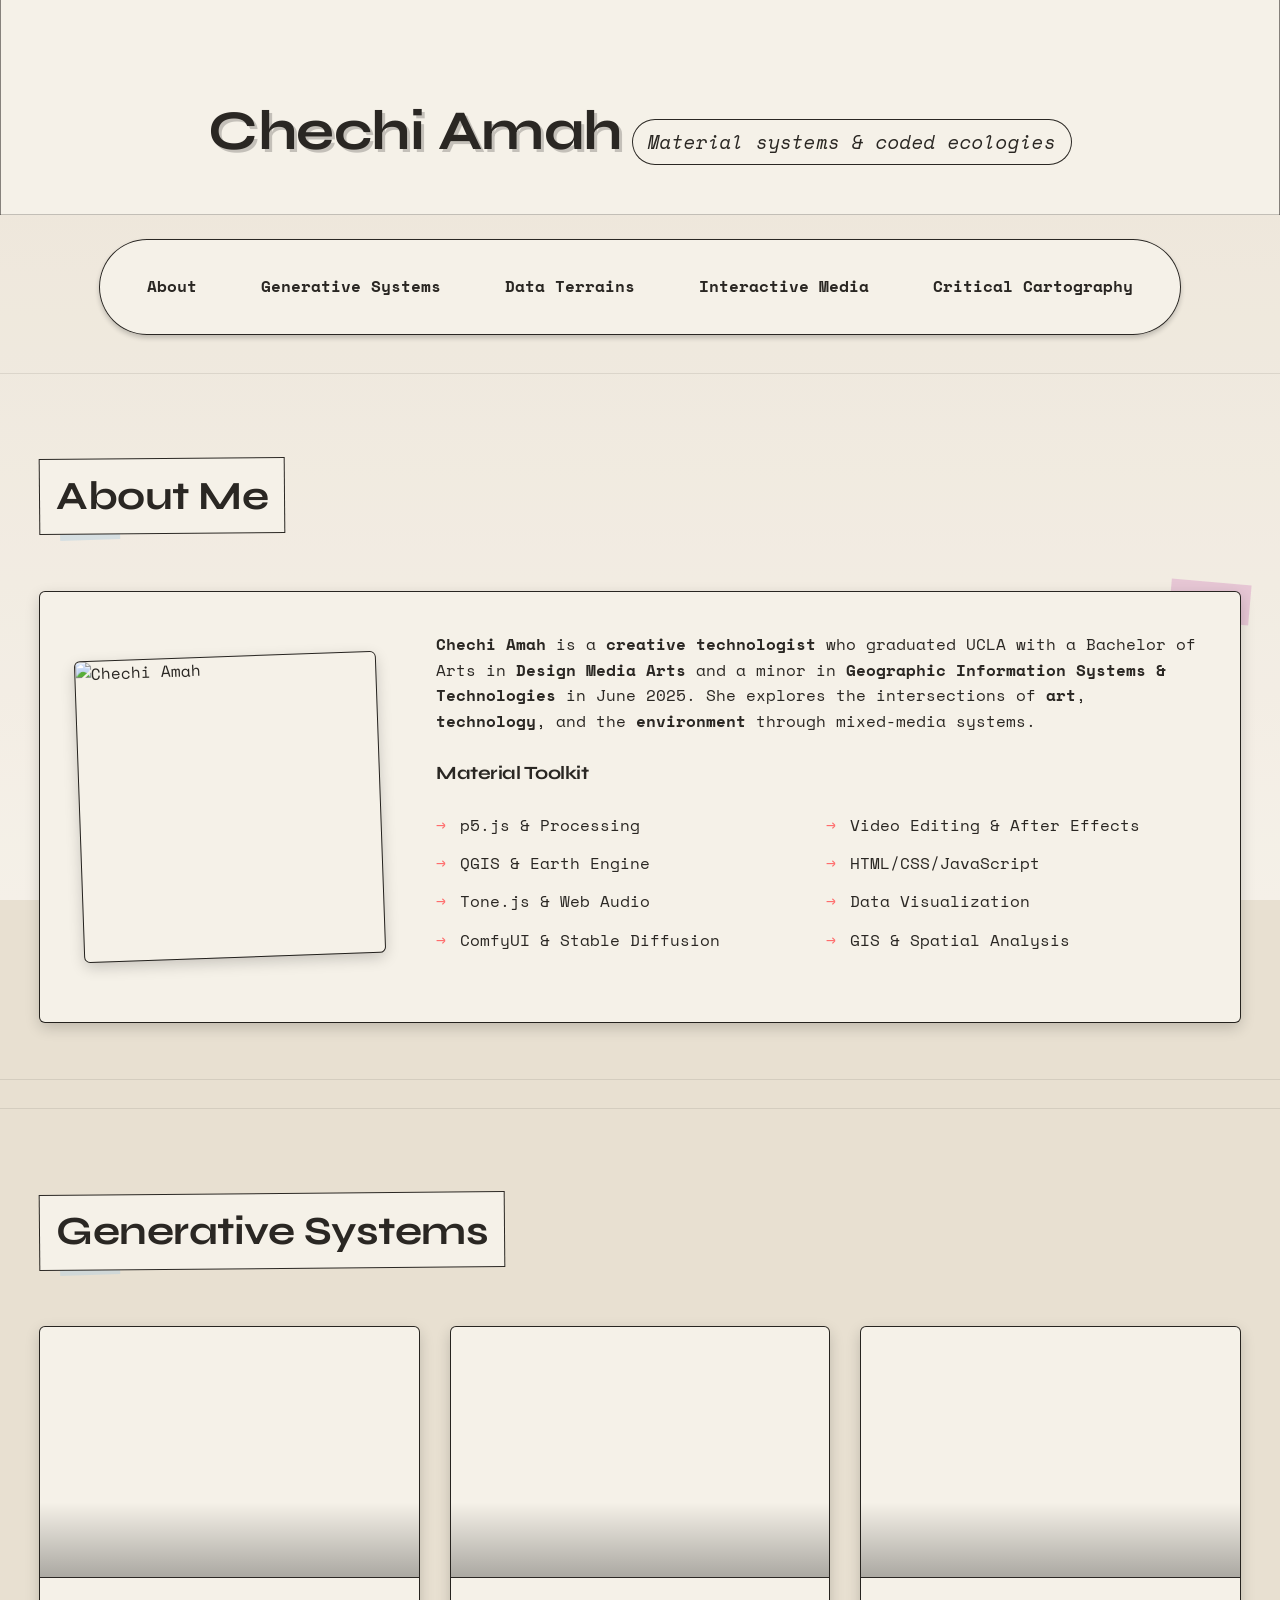
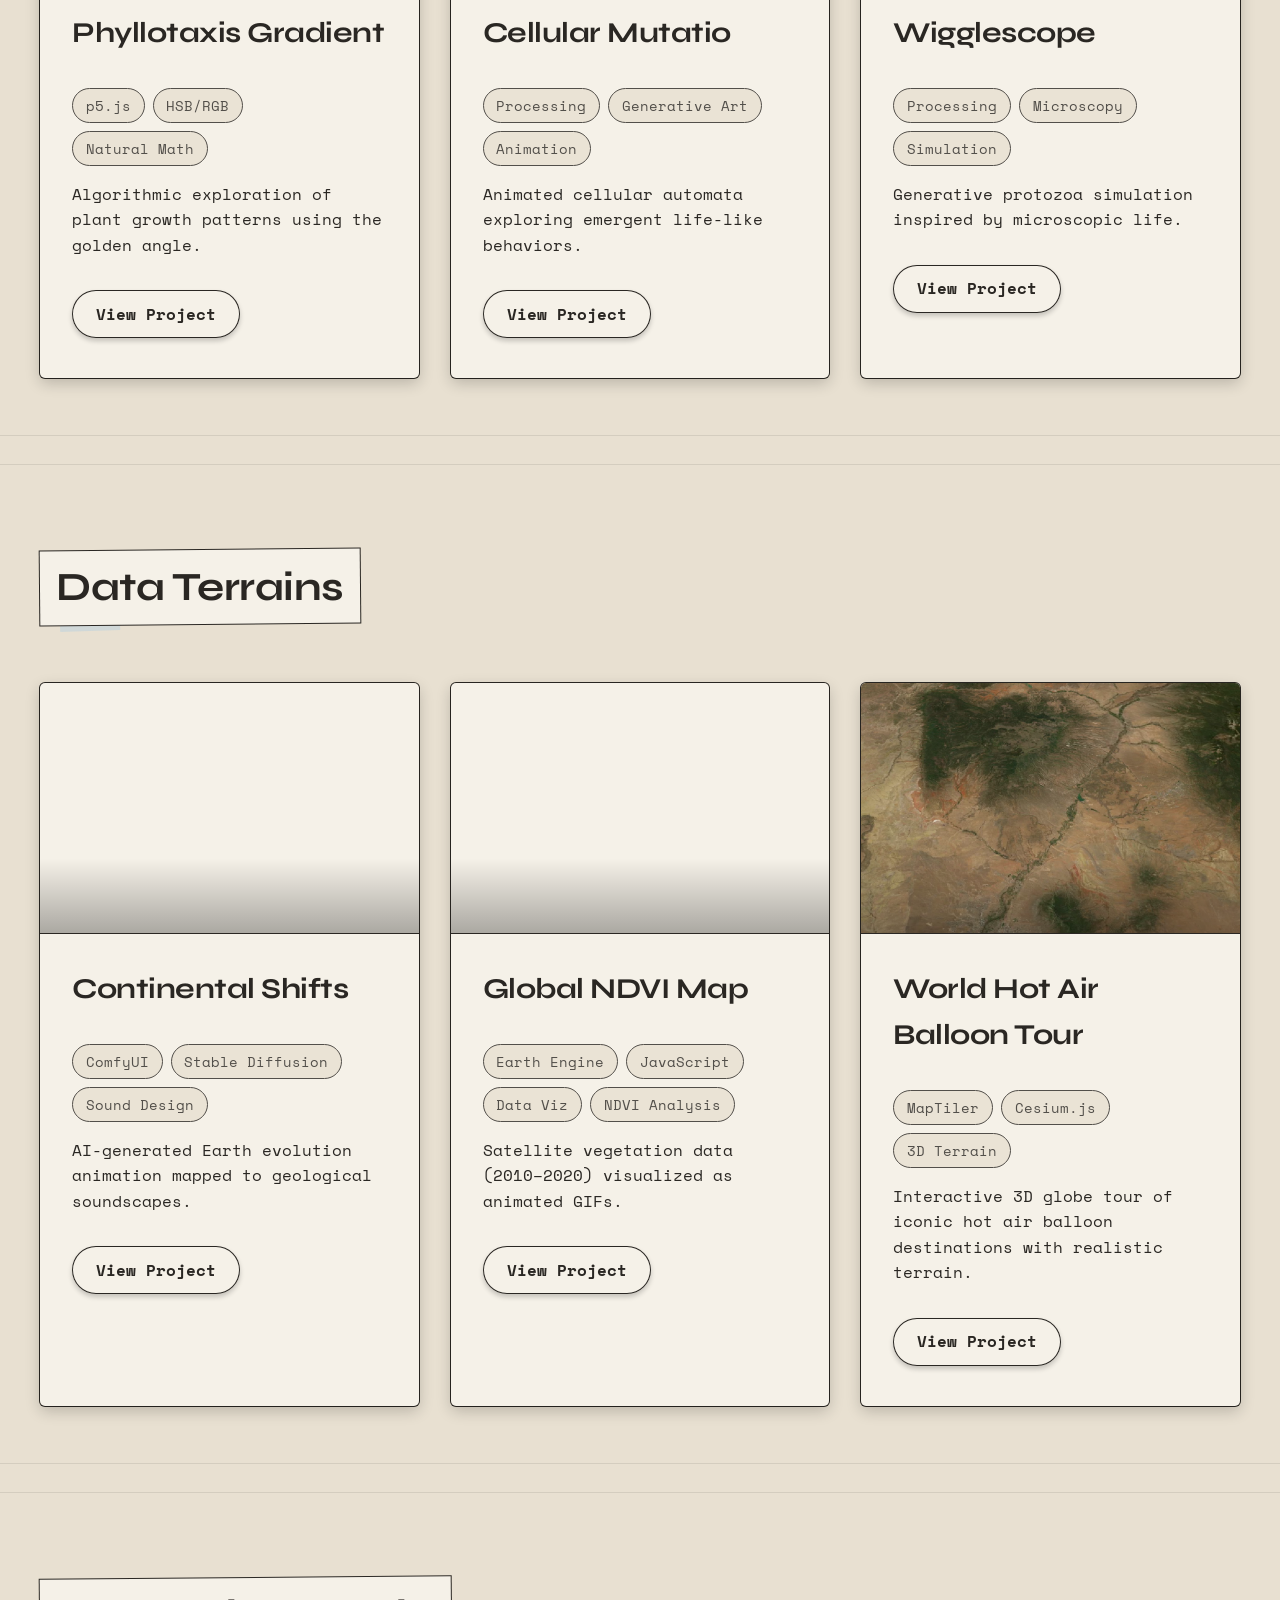
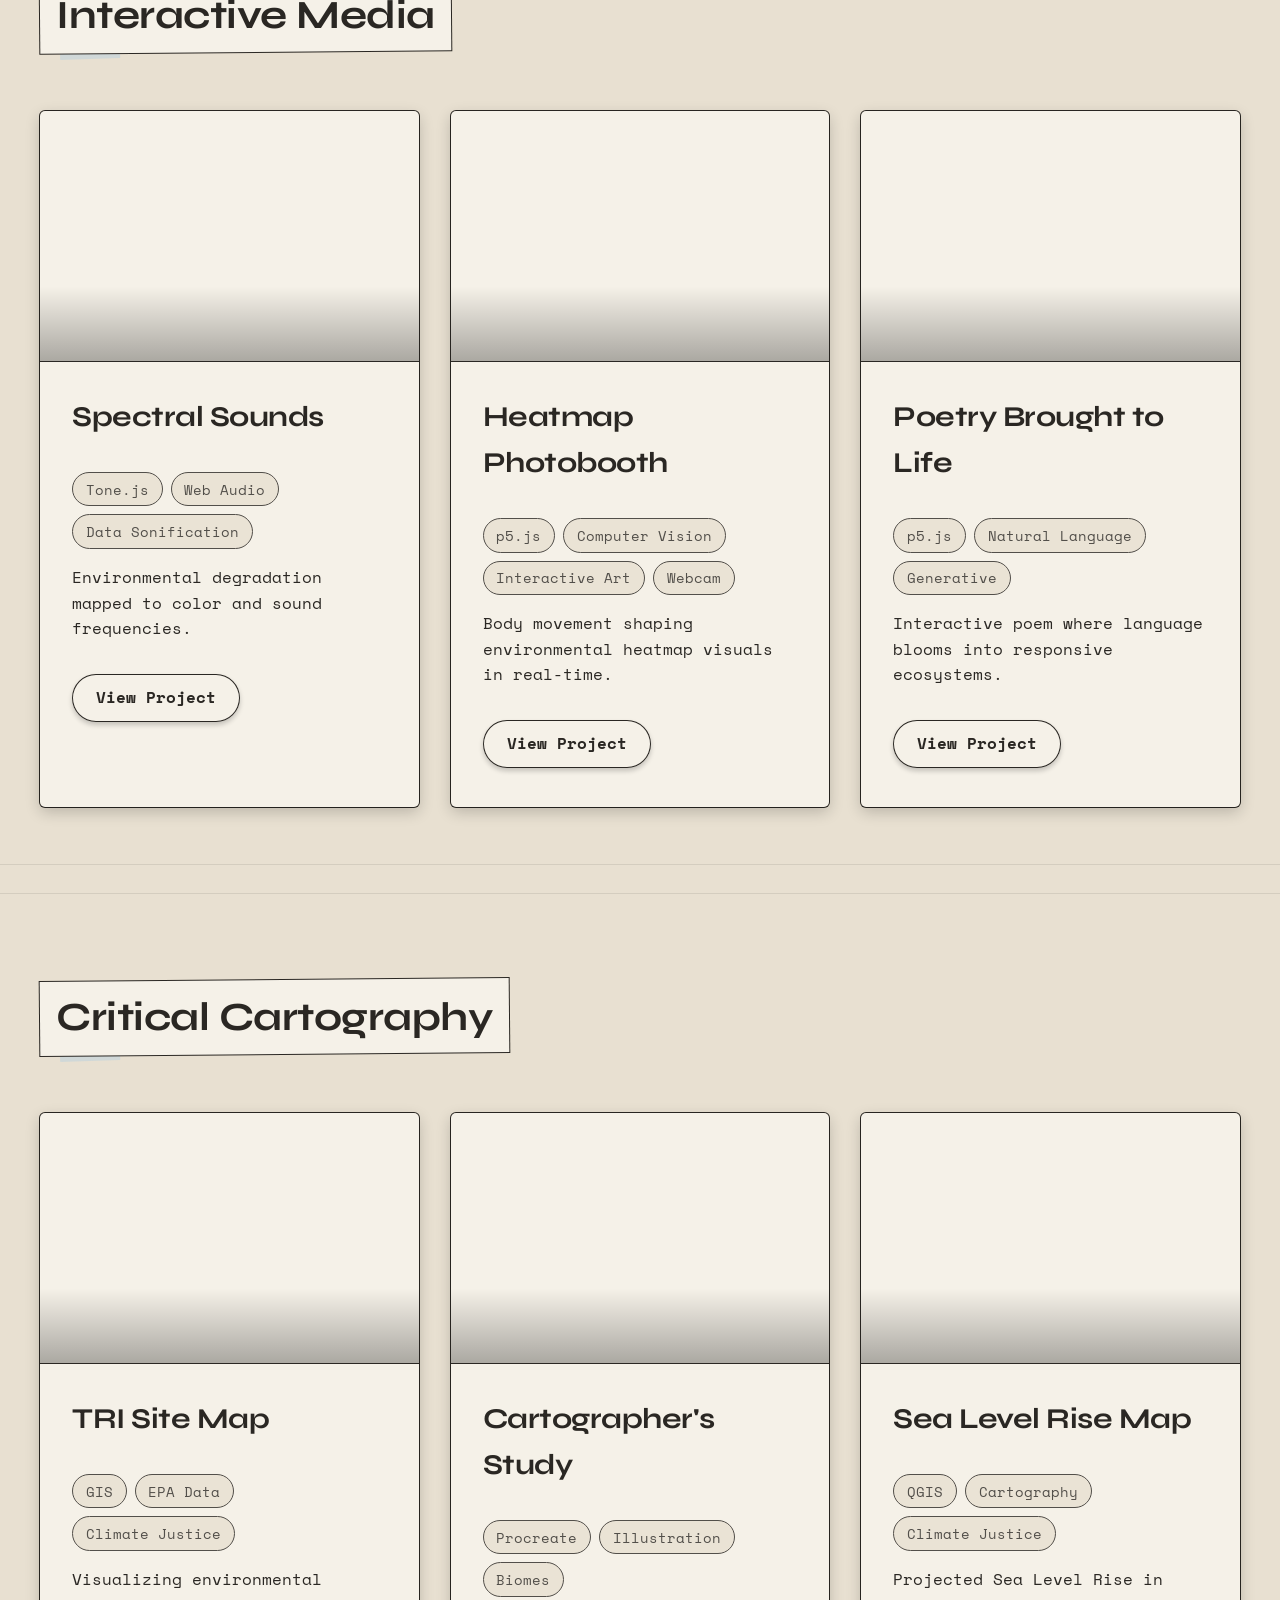
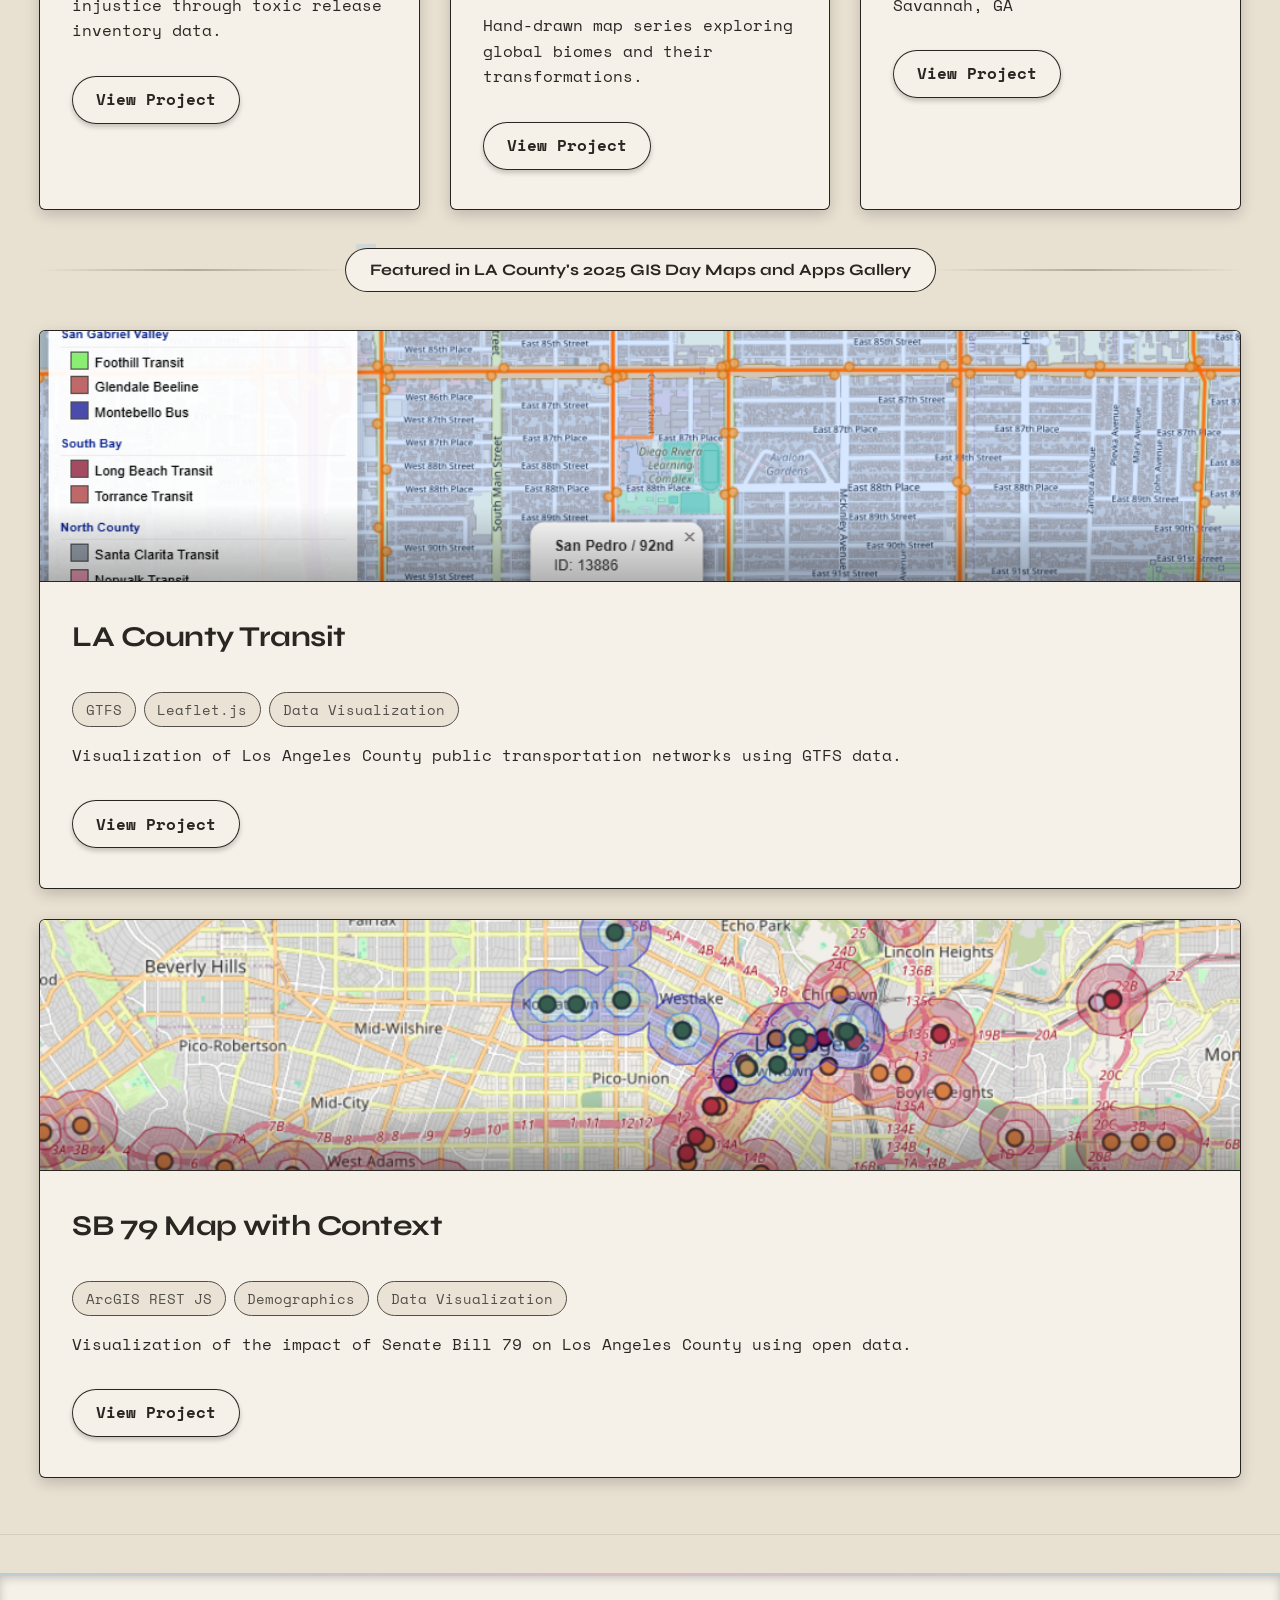
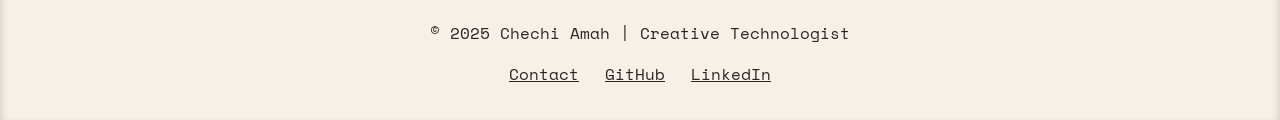
==== index.html @ 38090c06 "Add spacing before project card section" ====
<!DOCTYPE html>
<html lang="en">
<head>
  <meta charset="UTF-8">
  <meta name="viewport" content="width=device-width, initial-scale=1.0">
  <meta name="google-site-verification" content="Infclis-hWw15zyeIvA-FzhyYRl6PjIr-ct99_gahCk" />

  <title>Chechi Amah | Creative Technologist</title>
  <meta name="description" content="Explore Chechi Amah's portfolio of creative coding, generative art, GIS, and satellite-based design projects.">
  <meta name="keywords" content="Chechi Amah, creative coding, generative art, GIS, UCLA, design media arts, satellite imagery, data art, web art">
  <meta name="author" content="Chechi Amah">
  <meta name="robots" content="index, follow">

  <!-- Favicon -->
  <link rel="icon" type="image/png" href="assets/favicon.png">

  <!-- Open Graph / Facebook / Discord -->
  <meta property="og:title" content="Chechi Amah | Creative Technologist">
  <meta property="og:description" content="Explore Chechi Amah's portfolio of creative coding, generative art, GIS, and satellite-based design projects.">
  <meta property="og:image" content="https://chechiamah.github.io/portfolio/assets/preview.png">
  <meta property="og:url" content="https://chechiamah.github.io/portfolio/">
  <meta property="og:type" content="website">

  <!-- Twitter -->
  <meta name="twitter:card" content="summary_large_image">
  <meta name="twitter:title" content="Chechi Amah | Creative Technologist">
  <meta name="twitter:description" content="Explore Chechi Amah's creative portfolio blending code, design, and geospatial art.">
  <meta name="twitter:image" content="https://chechiamah.github.io/portfolio/assets/preview.png">

    <style>
        @import url('https://fonts.googleapis.com/css2?family=Space+Mono:ital,wght@0,400;0,700;1,400&family=Syne:wght@400;700&display=swap');
        
        :root {
            --paper-1: #f5f1e8;
            --paper-2: #e8e0d1;
            --ink: #2a2723;
            --tape-blue: rgba(174, 206, 224, 0.6);
            --tape-pink: rgba(224, 174, 203, 0.6);
            --highlight: #ff6b6b;
            --shadow: rgba(0, 0, 0, 0.2);
        }
        
        body {
            font-family: 'Space Mono', monospace;
            background-color: var(--paper-2);
            color: var(--ink);
            line-height: 1.6;
            margin: 0;
            padding: 0;
            background-image: 
                url('data:image/svg+xml;utf8,<svg width="100" height="100" viewBox="0 0 100 100" xmlns="http://www.w3.org/2000/svg"><rect width="100" height="100" fill="%23f5f1e8" opacity="0.3"/></svg>'),
                linear-gradient(to bottom, var(--paper-2), var(--paper-1));
            background-attachment: fixed;
            overflow-x: hidden;
        }
        
        header {
            padding: 2rem 1rem 1rem;
            text-align: center;
            position: relative;
            background: url('data:image/svg+xml;utf8,<svg width="600" height="200" viewBox="0 0 600 200" xmlns="http://www.w3.org/2000/svg"><path d="M0,50 Q150,0 300,50 T600,50 L600,200 L0,200 Z" fill="%23f5f1e8" stroke="%232a2723" stroke-width="0.5"/></svg>') center bottom no-repeat;
            background-size: 100% auto;
        }
        
        h1, h2, h3 {
            font-family: 'Syne', sans-serif;
            font-weight: 700;
            letter-spacing: -0.5px;
        }
        
        h1 {
            font-size: clamp(2rem, 8vw, 3.5rem);
            margin-bottom: 0.5rem;
            text-shadow: 3px 3px 0 var(--shadow);
            position: relative;
            display: inline-block;
        }
        
        h1::after {
            content: '';
            position: absolute;
            bottom: -10px;
            left: 0;
            width: 100%;
            height: 8px;
            background: var(--tape-blue);
            transform: rotate(-1deg);
            z-index: -1;
        }
        
        .tagline {
            font-style: italic;
            font-size: clamp(0.9rem, 3vw, 1.2rem);
            background: var(--paper-1);
            display: inline-block;
            padding: 0.5rem 1rem;
            border-radius: 30px;
            box-shadow: inset 0 0 0 1px var(--ink);
            margin: 0.5rem 0;
        }
        
        /* MOBILE MENU TOGGLE */
        .menu-toggle {
            display: none;
            cursor: pointer;
            padding: 1rem;
            position: fixed;
            top: 1rem;
            right: 1rem;
            z-index: 1000;
            background: var(--paper-1);
            border-radius: 50%;
            width: 50px;
            height: 50px;
            box-shadow: 0 3px 5px var(--shadow);
            border: 1px solid var(--ink);
        }
        
        .menu-toggle span {
            display: block;
            width: 25px;
            height: 2px;
            background: var(--ink);
            margin: 5px auto;
            transition: all 0.3s ease;
        }
        
        /* NAVIGATION */
        nav {
            display: flex;
            justify-content: center;
            flex-wrap: wrap;
            gap: 0.5rem;
            padding: 1rem;
            background: var(--paper-1);
            margin: 1.5rem auto;
            width: fit-content;
            max-width: 95%;
            border-radius: 50px;
            box-shadow: 
                0 3px 5px var(--shadow),
                inset 0 0 0 1px var(--ink);
            position: sticky;
            top: 0.5rem;
            z-index: 100;
            transition: all 0.3s ease;
        }
        
        nav a {
            color: var(--ink);
            text-decoration: none;
            font-weight: bold;
            padding: 0.5rem 1rem;
            border-radius: 50px;
            transition: all 0.3s ease;
            background: transparent;
            position: relative;
            overflow: hidden;
            font-size: clamp(0.8rem, 3vw, 1rem);
            white-space: nowrap;
        }
        
        nav a:hover {
            background: var(--tape-pink);
        }
        
        nav a::before {
            content: '';
            position: absolute;
            top: 0;
            left: 0;
            width: 100%;
            height: 100%;
            background: linear-gradient(90deg, transparent, rgba(255,255,255,0.3), transparent);
            transform: translateX(-100%);
            transition: transform 0.3s ease;
        }
        
        nav a:hover::before {
            transform: translateX(100%);
        }
        
        section {
            padding: 2rem 1rem;
            max-width: 1200px;
            margin: 2rem auto;
            position: relative;
        }
        
        section::before {
            content: '';
            position: absolute;
            top: -10px;
            left: -10px;
            right: -10px;
            bottom: -10px;
            border: 1px solid var(--ink);
            z-index: -1;
            opacity: 0.1;
        }
        
        h2 {
            font-size: clamp(1.8rem, 6vw, 2.5rem);
            margin-bottom: 2rem;
            position: relative;
            display: inline-block;
            padding: 0 1rem;
        }
        
        h2::before {
            content: '';
            position: absolute;
            top: -5px;
            left: 0;
            width: 100%;
            height: calc(100% + 10px);
            background: var(--paper-1);
            z-index: -1;
            transform: rotate(-0.5deg);
            box-shadow: 0 0 0 1px var(--ink);
        }
        
        h2::after {
            content: '';
            position: absolute;
            bottom: -12px;
            left: 20px;
            width: 60px;
            height: 15px;
            background: var(--tape-blue);
            transform: rotate(-2deg);
            z-index: -2;
            opacity: 0.7;
        }
        
        .projects-grid {
            display: grid;
            grid-template-columns: repeat(auto-fill, minmax(min(300px, 100%), 1fr));
            gap: 2rem;
            margin-top: 2rem;
        }
        
        .project-card {
            background: var(--paper-1);
            border-radius: 5px;
            overflow: hidden;
            transition: all 0.3s ease;
            box-shadow: 
                0 5px 15px var(--shadow),
                0 0 0 1px var(--ink);
            position: relative;
        }
        
        .project-card:hover {
            transform: translateY(-10px) rotate(1deg);
            box-shadow: 
                0 15px 30px var(--shadow),
                0 0 0 1px var(--ink);
        }
        
        .project-image {
            height: 200px;
            background-size: cover;
            background-position: center;
            border-bottom: 1px solid var(--ink);
            position: relative;
        }
        
        .project-image::after {
            content: '';
            position: absolute;
            top: 0;
            left: 0;
            right: 0;
            bottom: 0;
            background: linear-gradient(to bottom, transparent 70%, rgba(0,0,0,0.3));
        }
        
        .project-info {
            padding: 1.5rem;
            position: relative;
        }
        
        .project-info h3 {
            font-size: 1.5rem;
            margin-top: 0;
            margin-bottom: 1rem;
            position: relative;
            display: inline-block;
        }
        
        .project-info h3::after {
            content: '';
            position: absolute;
            bottom: -5px;
            left: 0;
            width: 100%;
            height: 2px;
            background: var(--highlight);
            transform: scaleX(0);
            transform-origin: left;
            transition: transform 0.3s ease;
        }
        
        .project-card:hover .project-info h3::after {
            transform: scaleX(1);
        }
        
        .project-tools {
            font-size: 0.8rem;
            color: var(--ink);
            opacity: 0.8;
            margin: 1rem 0;
            display: flex;
            flex-wrap: wrap;
            gap: 0.5rem;
        }
        
        .project-tools span {
            background: var(--paper-2);
            padding: 0.2rem 0.6rem;
            border-radius: 50px;
            border: 1px solid var(--ink);
            font-size: 0.8rem;
        }
        
        .project-link {
            display: inline-block;
            margin-top: 1rem;
            color: var(--ink);
            text-decoration: none;
            font-weight: bold;
            padding: 0.5rem 1rem;
            border-radius: 50px;
            transition: all 0.3s ease;
            background: transparent;
            box-shadow: 
                inset 0 0 0 1px var(--ink),
                0 3px 5px var(--shadow);
            position: relative;
            overflow: hidden;
            font-size: 0.9rem;
        }
        
        .project-link:hover {
            background: var(--highlight);
            color: white;
            box-shadow: 
                inset 0 0 0 1px var(--highlight),
                0 5px 10px var(--shadow);
        }
        
        .project-link::before {
            content: '';
            position: absolute;
            top: 0;
            left: 0;
            width: 100%;
            height: 100%;
            background: linear-gradient(90deg, transparent, rgba(255,255,255,0.3), transparent);
            transform: translateX(-100%);
            transition: transform 0.3s ease;
        }
        
        .project-link:hover::before {
            transform: translateX(100%);
        }
        
        /* ABOUT SECTION */
        .about-container {
            display: flex;
            flex-direction: column;
            gap: 2rem;
            align-items: center;
            background: var(--paper-1);
            padding: 1.5rem;
            border-radius: 5px;
            box-shadow: 
                0 5px 15px var(--shadow),
                0 0 0 1px var(--ink);
            position: relative;
            margin-top: 2rem;
            width: 100%;
            box-sizing: border-box;
        }
        
        .about-container::before {
            content: '';
            position: absolute;
            top: -10px;
            right: -10px;
            width: 80px;
            height: 40px;
            background: var(--tape-pink);
            transform: rotate(5deg);
            z-index: -1;
        }
        
        .profile-pic {
            width: 200px;
            height: 200px;
            border-radius: 5px;
            object-fit: cover;
            box-shadow: 
                0 5px 15px var(--shadow),
                0 0 0 1px var(--ink);
            transform: rotate(-2deg);
            flex-shrink: 0;
            transition: transform 0.3s ease;
        }
        
        .profile-pic:hover {
            transform: rotate(0deg);
        }
        
        .about-text {
            flex: 1;
            width: 100%;
            overflow-wrap: break-word;
            word-break: break-word;
        }
        
        .about-text p {
            margin: 0 0 1.5rem 0;
        }
        
        .tools-list {
            columns: 1;
            list-style-type: none;
            padding: 0;
            margin-top: 1.5rem;
        }
        
        .tools-list li {
            margin-bottom: 0.8rem;
            position: relative;
            padding-left: 1.5rem;
        }
        
        .tools-list li::before {
            content: '→';
            position: absolute;
            left: 0;
            color: var(--highlight);
        }
        
        footer {
            text-align: center;
            padding: 2rem 1rem;
            margin-top: 2rem;
            background: var(--paper-1);
            box-shadow: inset 0 5px 10px var(--shadow);
            position: relative;
        }
        
        footer::before {
            content: '';
            position: absolute;
            top: 0;
            left: 0;
            right: 0;
            height: 3px;
            background: linear-gradient(90deg, var(--tape-blue), var(--tape-pink), var(--tape-blue));
        }
        
        /* MEDIA */
        @media (max-width: 768px) {
            .menu-toggle {
                display: block;
            }
            
            nav {
                display: none;
                flex-direction: column;
                width: 90%;
                max-width: 300px;
                position: fixed;
                top: 80px;
                right: 20px;
                margin: 0;
                opacity: 0;
                transform: translateY(-20px);
                transition: all 0.3s ease;
                box-shadow: 0 10px 20px rgba(0,0,0,0.2);
            }
            
            nav.active {
                display: flex;
                opacity: 1;
                transform: translateY(0);
            }
            
            nav a {
                width: 100%;
                text-align: center;
                padding: 1rem;
            }
            
            /* HAMBURGER ANIMATION */
            .menu-toggle.active span:nth-child(1) {
                transform: translateY(7px) rotate(45deg);
            }
            
            .menu-toggle.active span:nth-child(2) {
                opacity: 0;
            }
            
            .menu-toggle.active span:nth-child(3) {
                transform: translateY(-7px) rotate(-45deg);
            }
        }
        
        @media (min-width: 600px) {
            header {
                padding: 3rem 2rem 2rem;
            }
            
            nav {
                gap: 1rem;
                padding: 1.5rem;
            }
            
            nav a {
                padding: 0.7rem 1.5rem;
            }
            
            section {
                padding: 3rem 2rem;
                margin: 3rem auto;
            }
            
            .project-image {
                height: 250px;
            }
            
            .project-info {
                padding: 2rem;
            }
            
            .project-info h3 {
                font-size: 1.8rem;
            }
            
            .project-tools span {
                font-size: 0.9rem;
                padding: 0.3rem 0.8rem;
            }
            
            .project-link {
                padding: 0.7rem 1.5rem;
                font-size: 1rem;
            }
            
            .about-container {
                flex-direction: row;
                padding: 2rem;
                gap: 3rem;
            }
            
            .about-text {
                max-width: calc(100% - 300px);
            }
            
            .profile-pic {
                width: 250px;
                height: 250px;
            }
            
            .tools-list {
                columns: 2;
            }
        }
        
        @media (min-width: 900px) {
            .profile-pic {
                width: 300px;
                height: 300px;
            }
            
            .about-container {
                padding: 2.5rem;
                gap: 3.5rem;
            }
            
            .about-text {
                max-width: calc(100% - 350px);
            }
        }
        
        @media (max-width: 400px) {
            nav {
                border-radius: 25px;
            }
            
            nav a {
                padding: 0.5rem 0.8rem;
            }
            
            .project-card {
                box-shadow: 
                    0 3px 8px var(--shadow),
                    0 0 0 1px var(--ink);
            }
            
            .about-container {
                padding: 1rem;
            }
            
            .profile-pic {
                width: 180px;
                height: 180px;
            }
        }
      .project-separator {
        display: flex;
        align-items: center;
        justify-content: center;
        margin: 2.5rem 0;
        width: 100%;
        grid-column: 1 / -1;
    }
    .separator-line {
        flex: 1;
        height: 2px;
        background: linear-gradient(90deg, transparent, var(--ink), transparent);
        opacity: 0.3;
    }
    
    .separator-text {
        padding: 0 1.5rem;
        font-family: 'Syne', sans-serif;
        font-weight: 700;
        color: var(--ink);
        background-color: var(--paper-1);
        padding: 0.5rem 1.5rem;
        border-radius: 30px;
        box-shadow: 0 0 0 1px var(--ink);
        position: relative;
    }
    
    .separator-text::before {
        content: '';
        position: absolute;
        top: -5px;
        left: 10px;
        width: 20px;
        height: 10px;
        background: var(--tape-blue);
        transform: rotate(-2deg);
        z-index: -1;
        opacity: 0.7;
    }
    </style>
</head>
<body>
    <header>
        <h1>Chechi Amah</h1>
        <p class="tagline">Material systems & coded ecologies</p>
    </header>
    
    <!-- HAMBURGER MENU TOGGLE -->
    <div class="menu-toggle">
        <span></span>
        <span></span>
        <span></span>
    </div>
    
    <nav id="main-nav">
        <a href="#about">About</a>
        <a href="#generative">Generative Systems</a>
        <a href="#data">Data Terrains</a>
        <a href="#interactive">Interactive Media</a>
        <a href="#critical">Critical Cartography</a>
    </nav>
    
    <section id="about">
        <h2>About Me</h2>
        <div class="about-container">
            <img src="assets/Chechi Amah Portrait.jpeg" alt="Chechi Amah" class="profile-pic">
            <div class="about-text">
                <p><strong>Chechi Amah</strong> is a <strong>creative technologist</strong> who graduated UCLA with a Bachelor of Arts in <strong> Design Media Arts</strong> and a minor in <strong>Geographic Information Systems & Technologies</strong> in June 2025. She explores the intersections of <strong>art</strong>, <strong>technology</strong>, and the <strong>environment</strong> through mixed-media systems.</p>
                
                <h3>Material Toolkit</h3>
                <ul class="tools-list">
                    <li>p5.js & Processing</li>
                    <li>QGIS & Earth Engine</li>
                    <li>Tone.js & Web Audio</li>
                    <li>ComfyUI & Stable Diffusion</li>
                    <li>Video Editing & After Effects</li>
                    <li>HTML/CSS/JavaScript</li>
                    <li>Data Visualization</li>
                    <li>GIS & Spatial Analysis</li>
                </ul>
            </div>
        </div>
    </section>
    
    <section id="generative">
        <h2>Generative Systems</h2>
        <div class="projects-grid">
            <div class="project-card">
                <div class="project-image" style="background-image: url('assets/phyllotaxis gradient.jpg');"></div>
                <div class="project-info">
                    <h3>Phyllotaxis Gradient</h3>
                    <div class="project-tools">
                        <span>p5.js</span>
                        <span>HSB/RGB</span>
                        <span>Natural Math</span>
                    </div>
                    <p>Algorithmic exploration of plant growth patterns using the golden angle.</p>
                    <a href="phyllotaxis.html" class="project-link">View Project</a>
                </div>
            </div>
            
            <div class="project-card">
                <div class="project-image" style="background-image: url('assets/cellula mutatio.png')"></div>
                <div class="project-info">
                    <h3>Cellular Mutatio</h3>
                    <div class="project-tools">
                        <span>Processing</span>
                        <span>Generative Art</span>
                        <span>Animation</span>
                    </div>
                    <p>Animated cellular automata exploring emergent life-like behaviors.</p>
                    <a href="cellular-mutatio.html" class="project-link">View Project</a>
                </div>
            </div>
            
            <div class="project-card">
                <div class="project-image" style="background-image: url('assets/wigglescope.jpg');"></div>
                <div class="project-info">
                    <h3>Wigglescope</h3>
                    <div class="project-tools">
                        <span>Processing</span>
                        <span>Microscopy</span>
                        <span>Simulation</span>
                    </div>
                    <p>Generative protozoa simulation inspired by microscopic life.</p>
                    <a href="wigglescope.html" class="project-link">View Project</a>
                </div>
            </div>
        </div>
    </section>
    
    <section id="data">
        <h2>Data Terrains</h2>
        <div class="projects-grid">
            <div class="project-card">
                <div class="project-image" style="background-image: url('assets/continental-shifts.png');"></div>
                <div class="project-info">
                    <h3>Continental Shifts</h3>
                    <div class="project-tools">
                        <span>ComfyUI</span>
                        <span>Stable Diffusion</span>
                        <span>Sound Design</span>
                    </div>
                    <p>AI-generated Earth evolution animation mapped to geological soundscapes.</p>
                    <a href="continental-shifts.html" class="project-link">View Project</a>
                </div>
            </div>
            
            <div class="project-card">
                <div class="project-image" style="background-image: url('assets/ndvi-map.png');"></div>
                <div class="project-info">
                    <h3>Global NDVI Map</h3>
                    <div class="project-tools">
                        <span>Earth Engine</span>
                        <span>JavaScript</span>
                        <span>Data Viz</span>
                         <span>NDVI Analysis</span>
                    </div>
                    <p>Satellite vegetation data (2010–2020) visualized as animated GIFs.</p>
                    <a href="ndvi-map.html" class="project-link">View Project</a>
                </div>
            </div>
            <div class="project-card">
                <div class="project-image" style="background-image: url('assets/globalHAB.png');"></div>
                <div class="project-info">
                    <h3>World Hot Air Balloon Tour</h3>
                    <div class="project-tools">
                        <span>MapTiler</span>
                        <span>Cesium.js</span>
                        <span>3D Terrain</span>
                    </div>
                    <p>Interactive 3D globe tour of iconic hot air balloon destinations with realistic terrain.</p>
                    <a href="global-hot-air-balloon-tour.html" class="project-link">View Project</a>
                </div>
            </div>
        </div>
    </section>
    
    <section id="interactive">
        <h2>Interactive Media</h2>
        <div class="projects-grid">
            <div class="project-card">
                <div class="project-image" style="background-image: url('assets/spectral-sounds.png')"></div>
                <div class="project-info">
                    <h3>Spectral Sounds</h3>
                    <div class="project-tools">
                        <span>Tone.js</span>
                        <span>Web Audio</span>
                        <span>Data Sonification</span>
                    </div>
                    <p>Environmental degradation mapped to color and sound frequencies.</p>
                    <a href="spectral-sounds.html" class="project-link">View Project</a>
                </div>
            </div>
            
            <div class="project-card">
                <div class="project-image" style="background-image: url('assets/heatmap.png')"></div>
                <div class="project-info">
                    <h3>Heatmap Photobooth</h3>
                    <div class="project-tools">
                        <span>p5.js</span>
                        <span>Computer Vision</span>
                        <span>Interactive Art</span>
                        <span>Webcam</span>
                    </div>
                    <p>Body movement shaping environmental heatmap visuals in real-time.</p>
                    <a href="heatmap-photobooth.html" class="project-link">View Project</a>
                </div>
            </div>
            
            <div class="project-card">
                <div class="project-image" style="background-image: url('assets/theeye.png')"></div>
                <div class="project-info">
                    <h3>Poetry Brought to Life</h3>
                    <div class="project-tools">
                        <span>p5.js</span>
                        <span>Natural Language</span>
                        <span>Generative</span>
                    </div>
                    <p>Interactive poem where language blooms into responsive ecosystems.</p>
                    <a href="poetry-ecosystem.html" class="project-link">View Project</a>
                </div>
            </div>
        </div>
    </section>

        <section id="critical">
        <h2>Critical Cartography</h2>
        <div class="projects-grid">
            <div class="project-card">
                <div class="project-image" style="background-image: url('assets/trisites.png');"></div>
                <div class="project-info">
                    <h3>TRI Site Map</h3>
                    <div class="project-tools">
                        <span>GIS</span>
                        <span>EPA Data</span>
                        <span>Climate Justice</span>
                    </div>
                    <p>Visualizing environmental injustice through toxic release inventory data.</p>
                    <a href="tri-sites.html" class="project-link">View Project</a>
                </div>
            </div>
            
            <div class="project-card">
                <div class="project-image" style="background-image: url('assets/cartstudy.png');"></div>
                <div class="project-info">
                    <h3>Cartographer's Study</h3>
                    <div class="project-tools">
                        <span>Procreate</span>
                        <span>Illustration</span>
                        <span>Biomes</span>
                    </div>
                    <p>Hand-drawn map series exploring global biomes and their transformations.</p>
                    <a href="cartographers-study.html" class="project-link">View Project</a>
                </div>
            </div>
            <div class="project-card">
                <div class="project-image" style="background-image: url('assets/savannah_ga.png');"></div>
                <div class="project-info">
                    <h3>Sea Level Rise Map</h3>
                    <div class="project-tools">
                        <span>QGIS</span>
                        <span>Cartography</span>
                        <span>Climate Justice</span>
                    </div>
                    <p>Projected Sea Level Rise in Savannah, GA</p>
                    <a href="sealevelrise.html" class="project-link">View Project</a>
                </div>
            </div>
        </div>
              <div class="project-separator">
            <div class="separator-line"></div>
            <div class="separator-text">Featured in LA County's 2025 GIS Day Maps and Apps Gallery </div>
            <div class="separator-line"></div>
        </div>
                  <div class="project-card">
                <div class="project-image" style="background-image: url('assets/la-gtfs.png'); background-color: #cfe8ef;"></div>
                <div class="project-info">
                    <h3>LA County Transit</h3>
                    <div class="project-tools">
                        <span>GTFS</span>
                        <span>Leaflet.js</span>
                        <span>Data Visualization</span>
                    </div>
                    <p>Visualization of Los Angeles County public transportation networks using GTFS data.</p>
                    <a href="la-gtfs.html" class="project-link">View Project</a>
                </div>
            </div>
        </div>

          <div style="height: 2rem;"></div>
          
      <div class="project-card">
                <div class="project-image" style="background-image: url('assets/sb79.png'); background-color: #cfe8ef;"></div>
                <div class="project-info">
                    <h3>SB 79 Map with Context</h3>
                    <div class="project-tools">
                        <span>ArcGIS REST JS</span>
                        <span>Demographics</span>
                        <span>Data Visualization</span>
                    </div>
                    <p>Visualization of the impact of Senate Bill 79 on Los Angeles County using open data.</p>
                    <a href="la-sb79.html" class="project-link">View Project</a>
                </div>
            </div>
        </div>
    </section>
    
    <footer>
        <p>© 2025 Chechi Amah | Creative Technologist</p>
        <div style="margin-top: 1rem;">
            <a href="mailto:thechechiamah@gmail.com" style="color: var(--ink); margin: 0 0.5rem; text-decoration: underline;">Contact</a>
            <a href="https://github.com/chechiamah" style="color: var(--ink); margin: 0 0.5rem; text-decoration: underline;">GitHub</a>
            <a href="https://linkedin.com/in/chechiamah" style="color: var(--ink); margin: 0 0.5rem; text-decoration: underline;">LinkedIn</a>
        </div>
    </footer>

    <script>
        // TOGGLE MOBILE MENU
        const menuToggle = document.querySelector('.menu-toggle');
        const nav = document.querySelector('nav');
        
        menuToggle.addEventListener('click', () => {
            menuToggle.classList.toggle('active');
            nav.classList.toggle('active');
            
            // Prevent scrolling when menu is open
            if (nav.classList.contains('active')) {
                document.body.style.overflow = 'hidden';
            } else {
                document.body.style.overflow = '';
            }
        });
        
        // Close menu when clicking on a nav link
        const navLinks = document.querySelectorAll('nav a');
        navLinks.forEach(link => {
            link.addEventListener('click', () => {
                if (window.innerWidth <= 768) {
                    menuToggle.classList.remove('active');
                    nav.classList.remove('active');
                    document.body.style.overflow = '';
                }
            });
        });
        
        // Close menu when clicking outside
        document.addEventListener('click', (e) => {
            if (window.innerWidth <= 768 && 
                !e.target.closest('nav') && 
                !e.target.closest('.menu-toggle') &&
                nav.classList.contains('active')) {
                menuToggle.classList.remove('active');
                nav.classList.remove('active');
                document.body.style.overflow = '';
            }
        });
    </script>
</body>
</html>
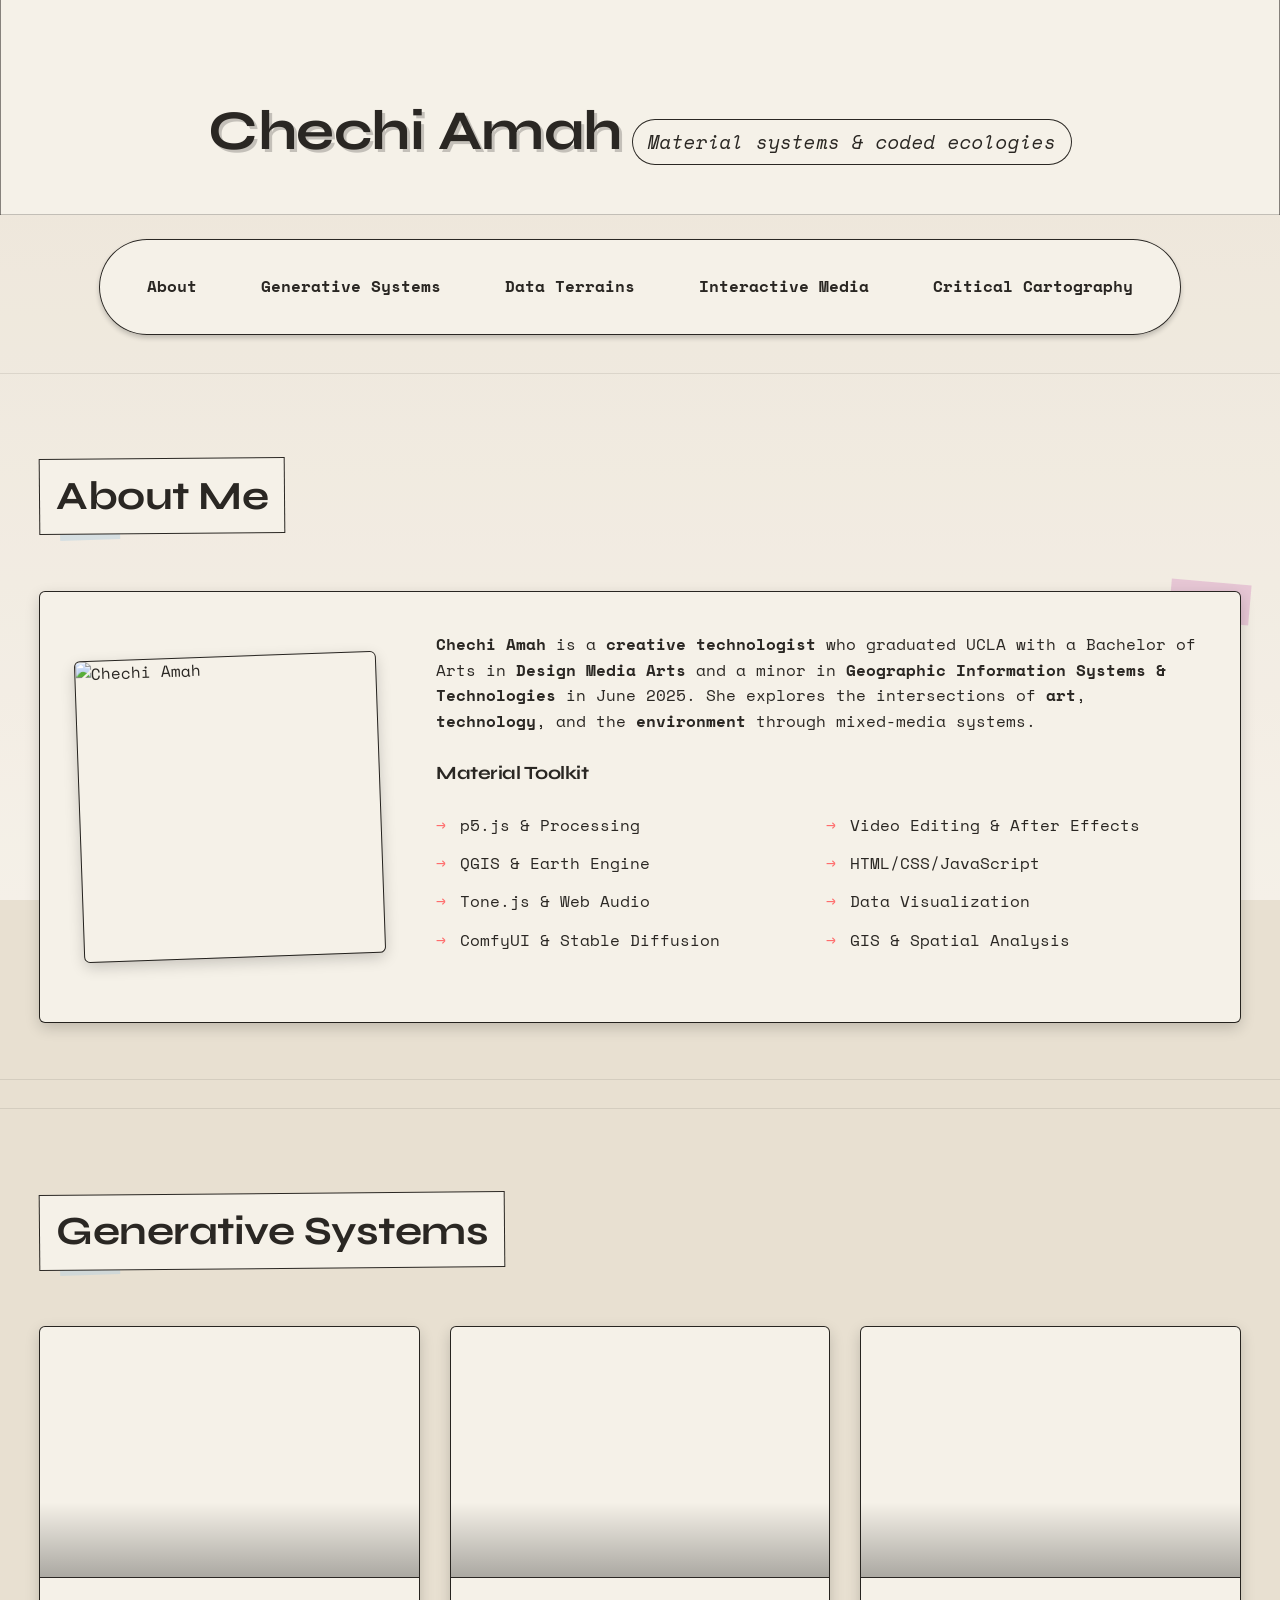
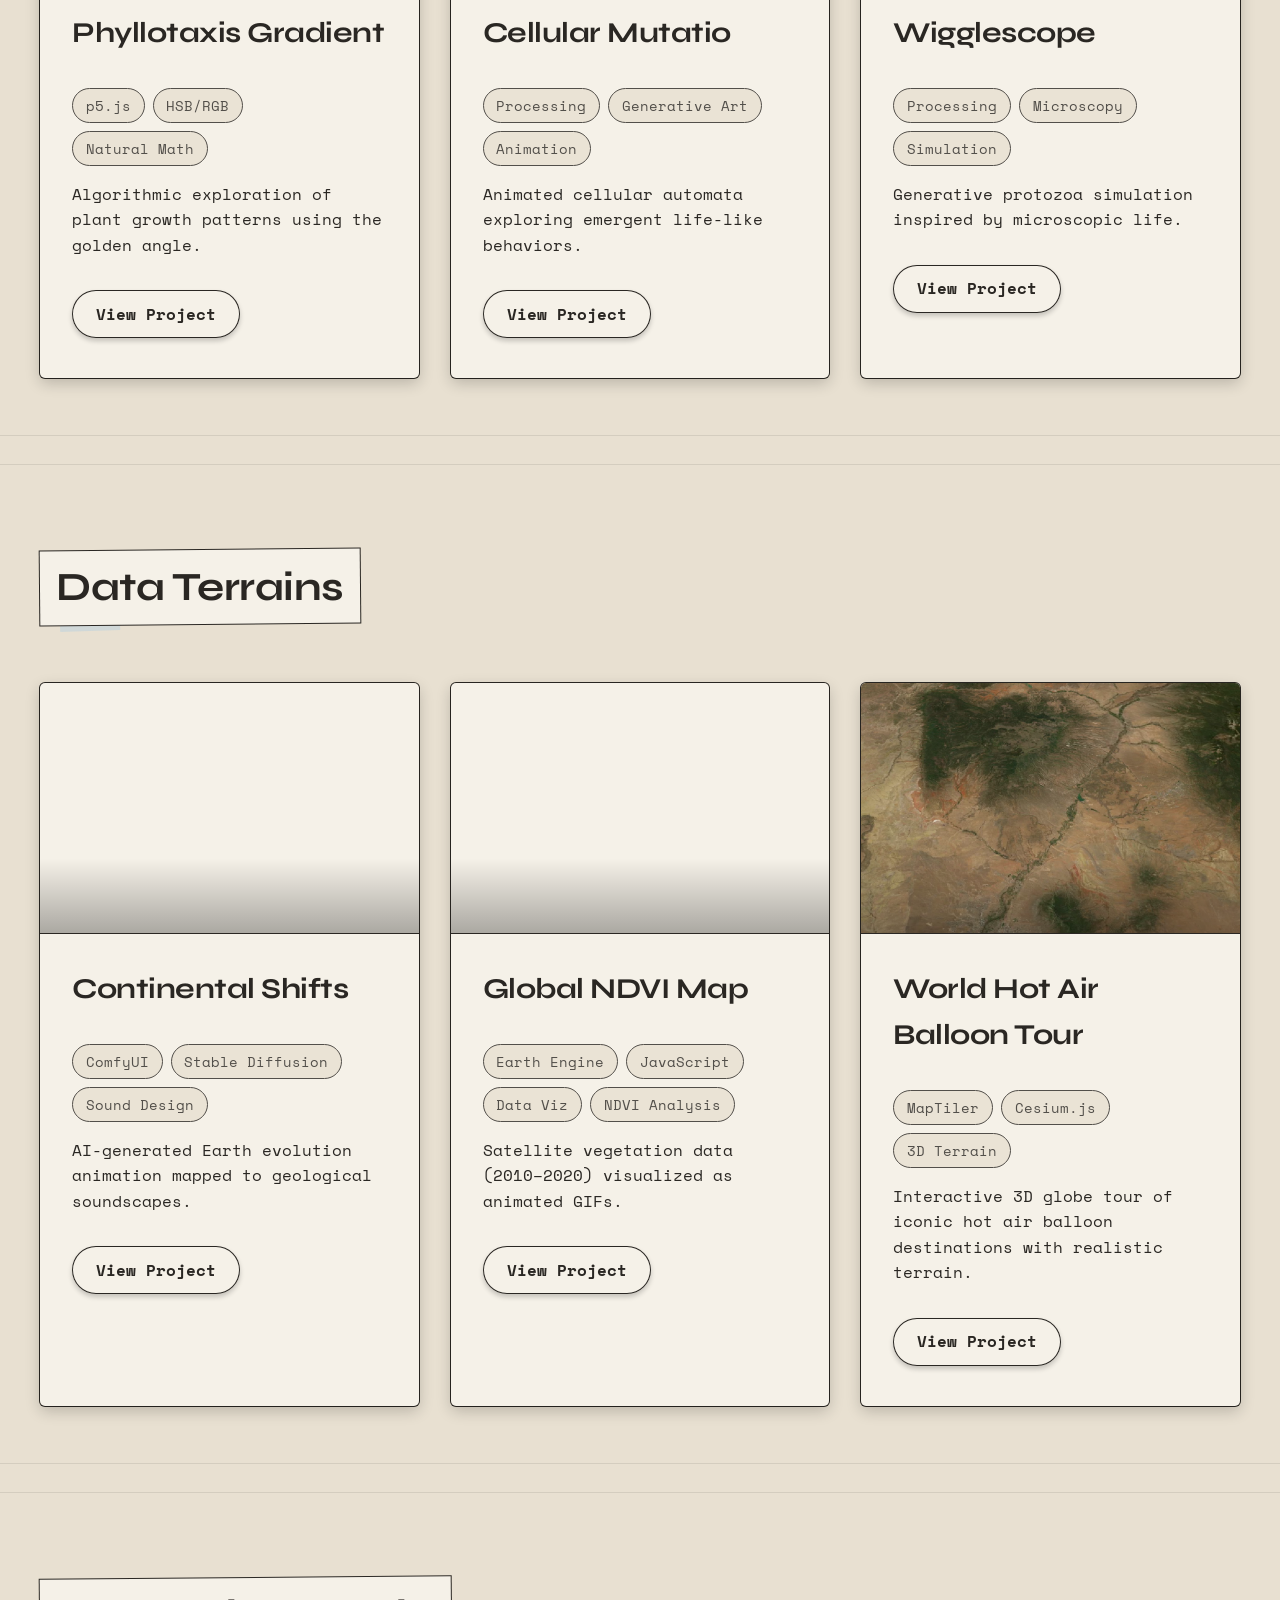
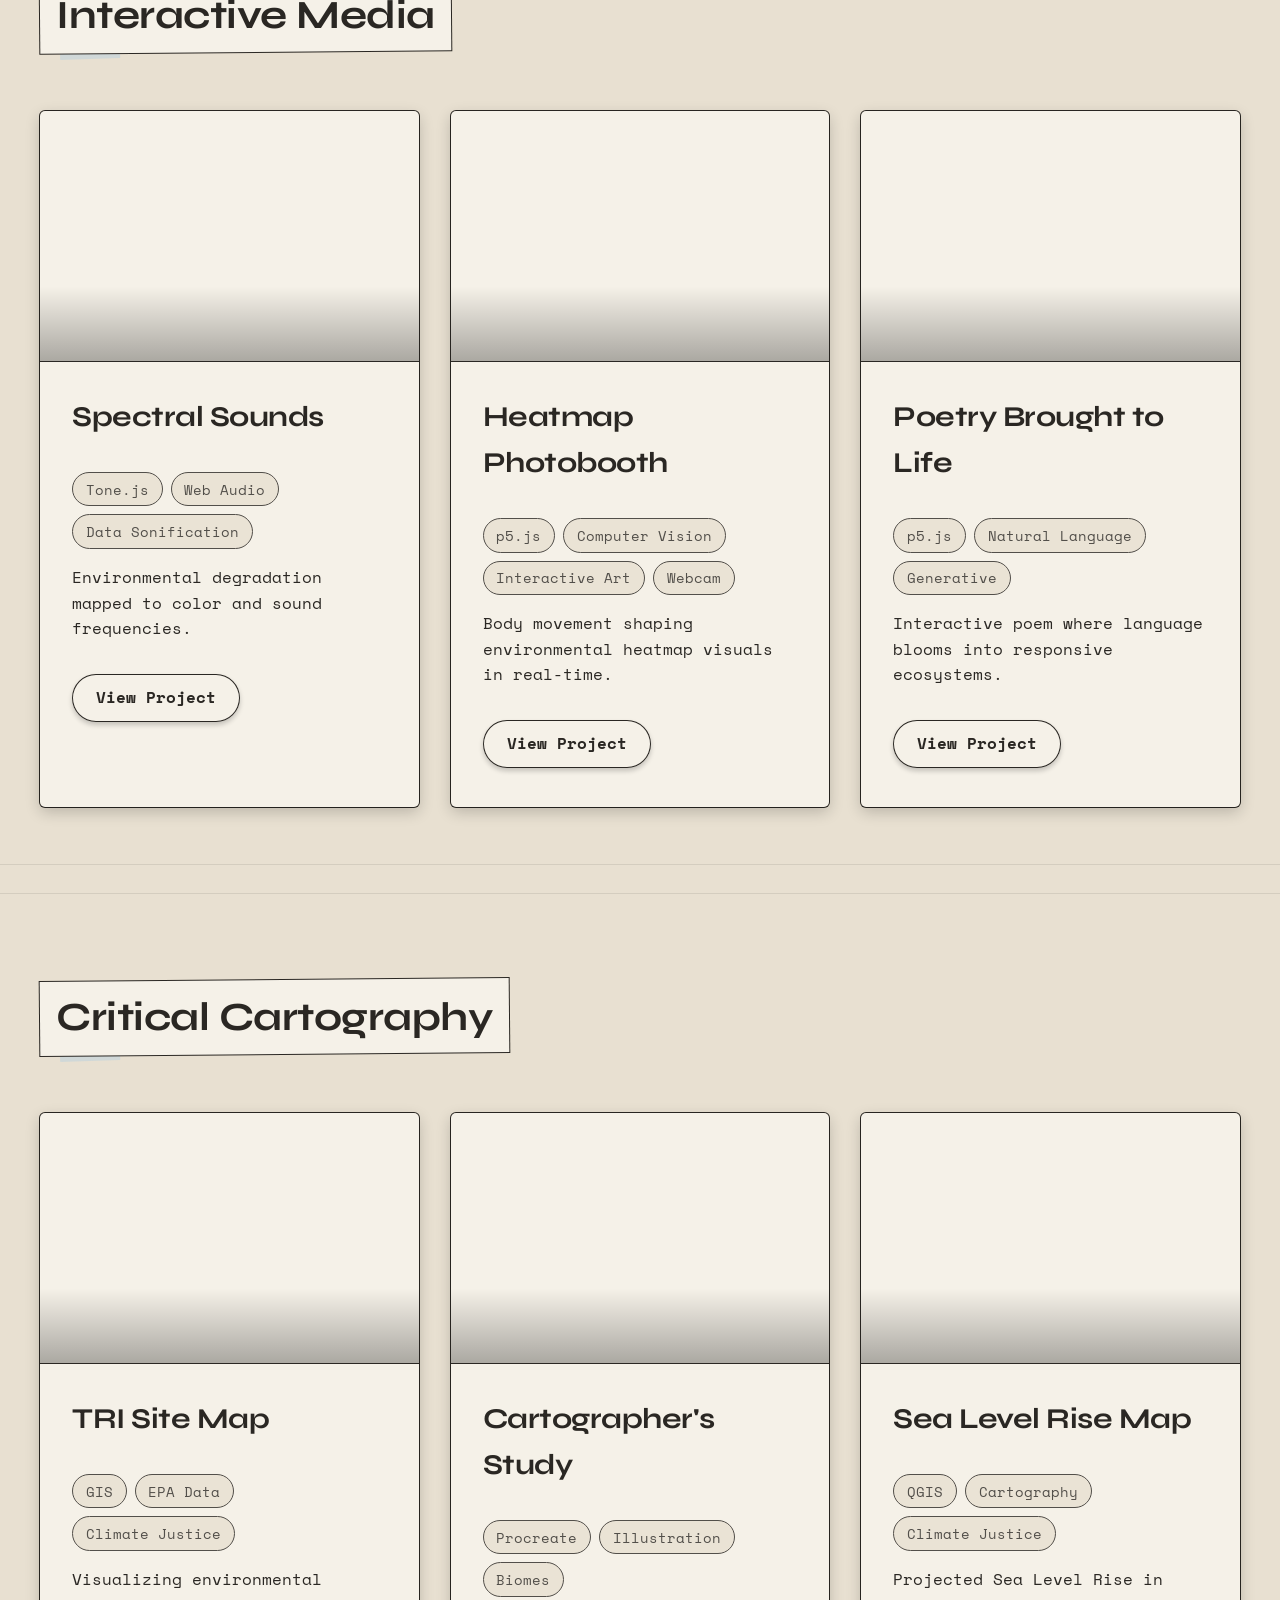
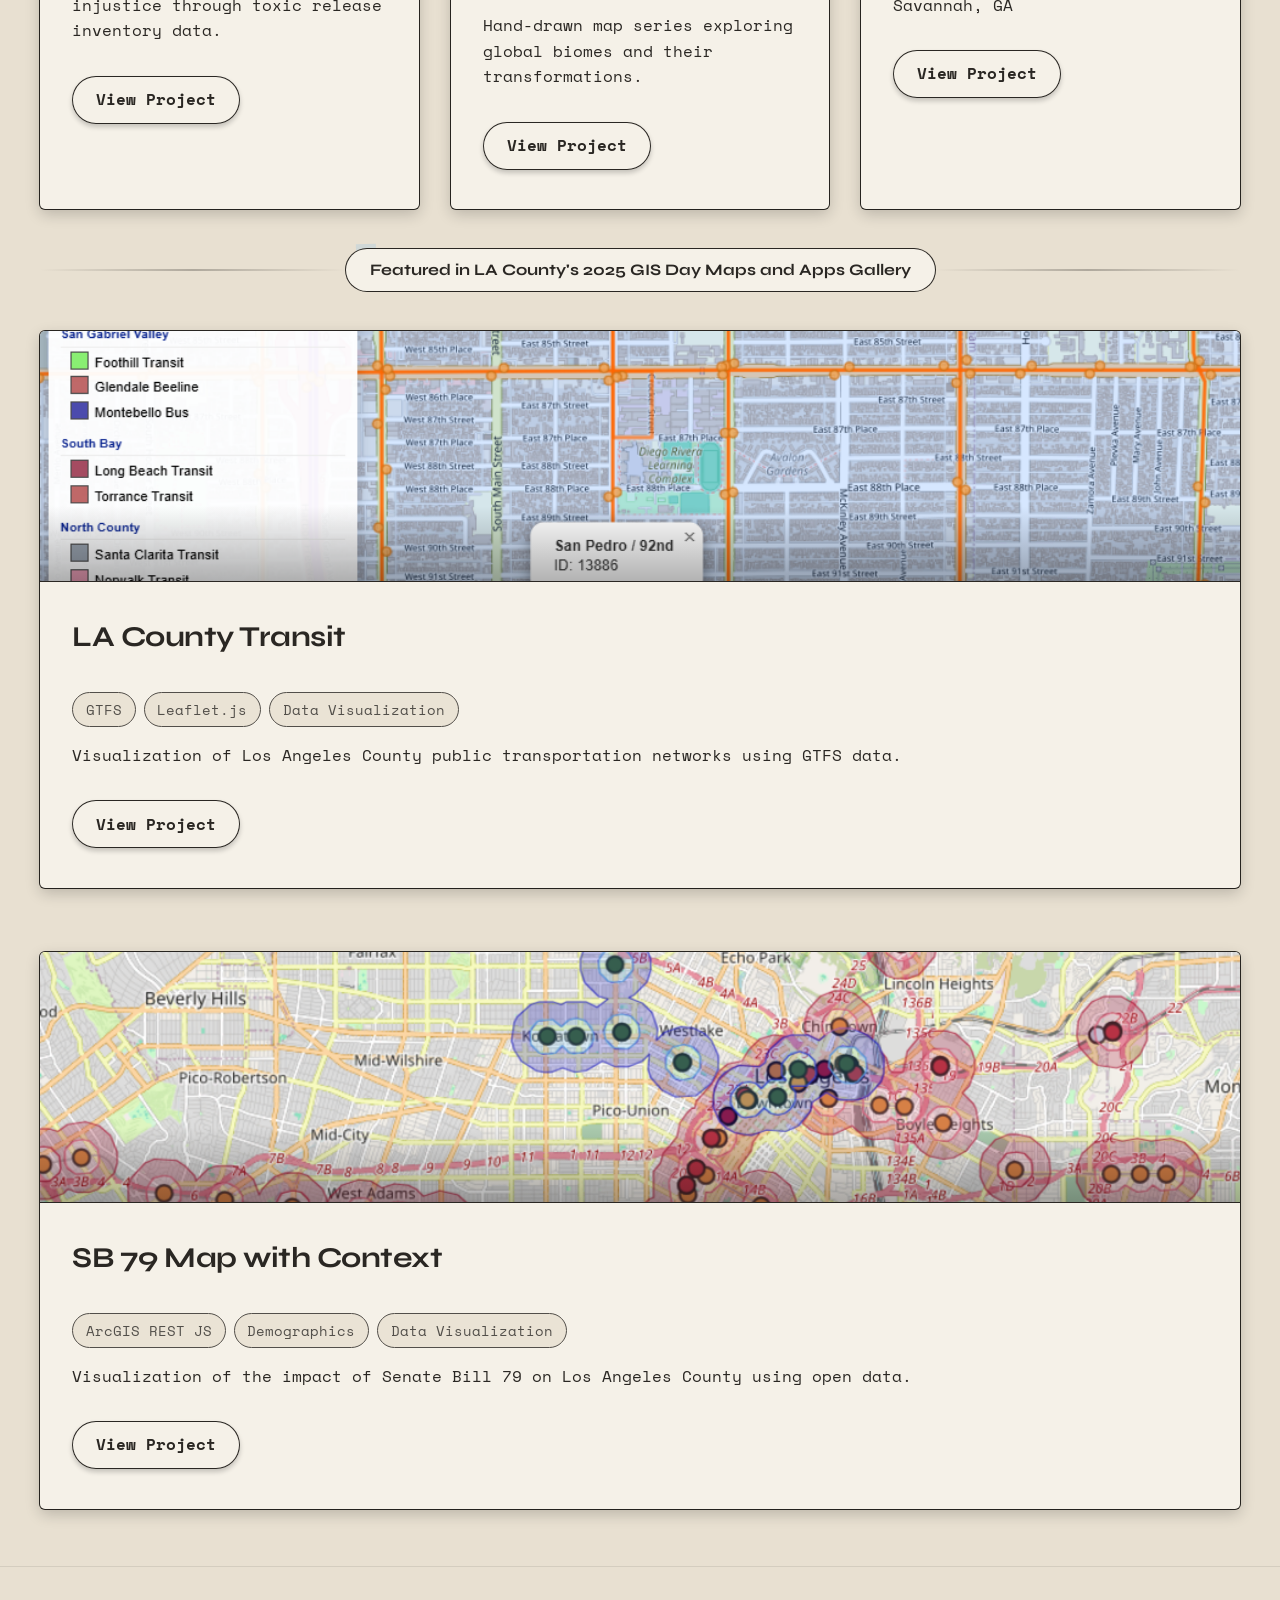
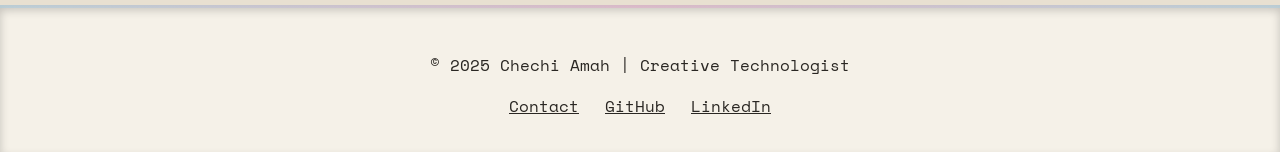
==== commit da4b472f: "Increase height of a div from 2rem to 4rem" ====
--- a/index.html
+++ b/index.html
@@ -901,7 +901,7 @@
             </div>
         </div>
 
-          <div style="height: 2rem;"></div>
+          <div style="height: 4rem;"></div>
           
       <div class="project-card">
                 <div class="project-image" style="background-image: url('assets/sb79.png'); background-color: #cfe8ef;"></div>
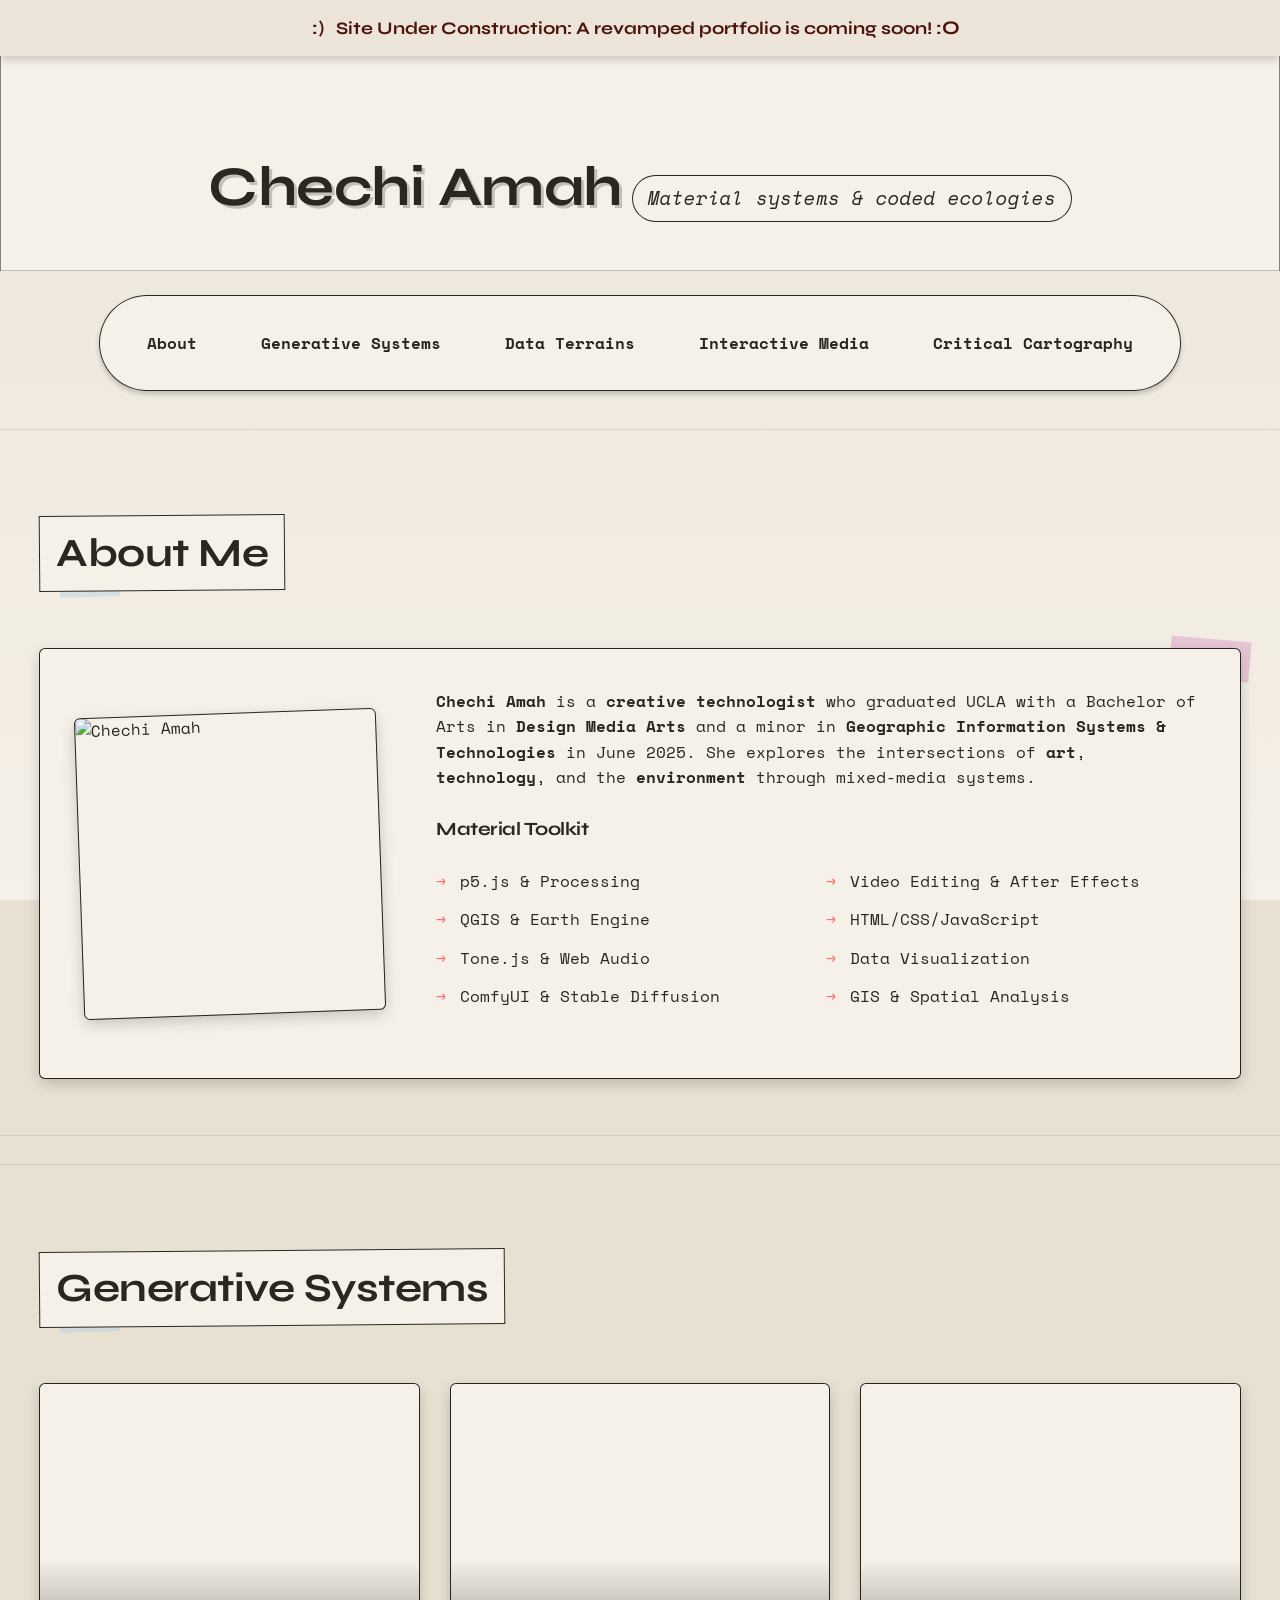
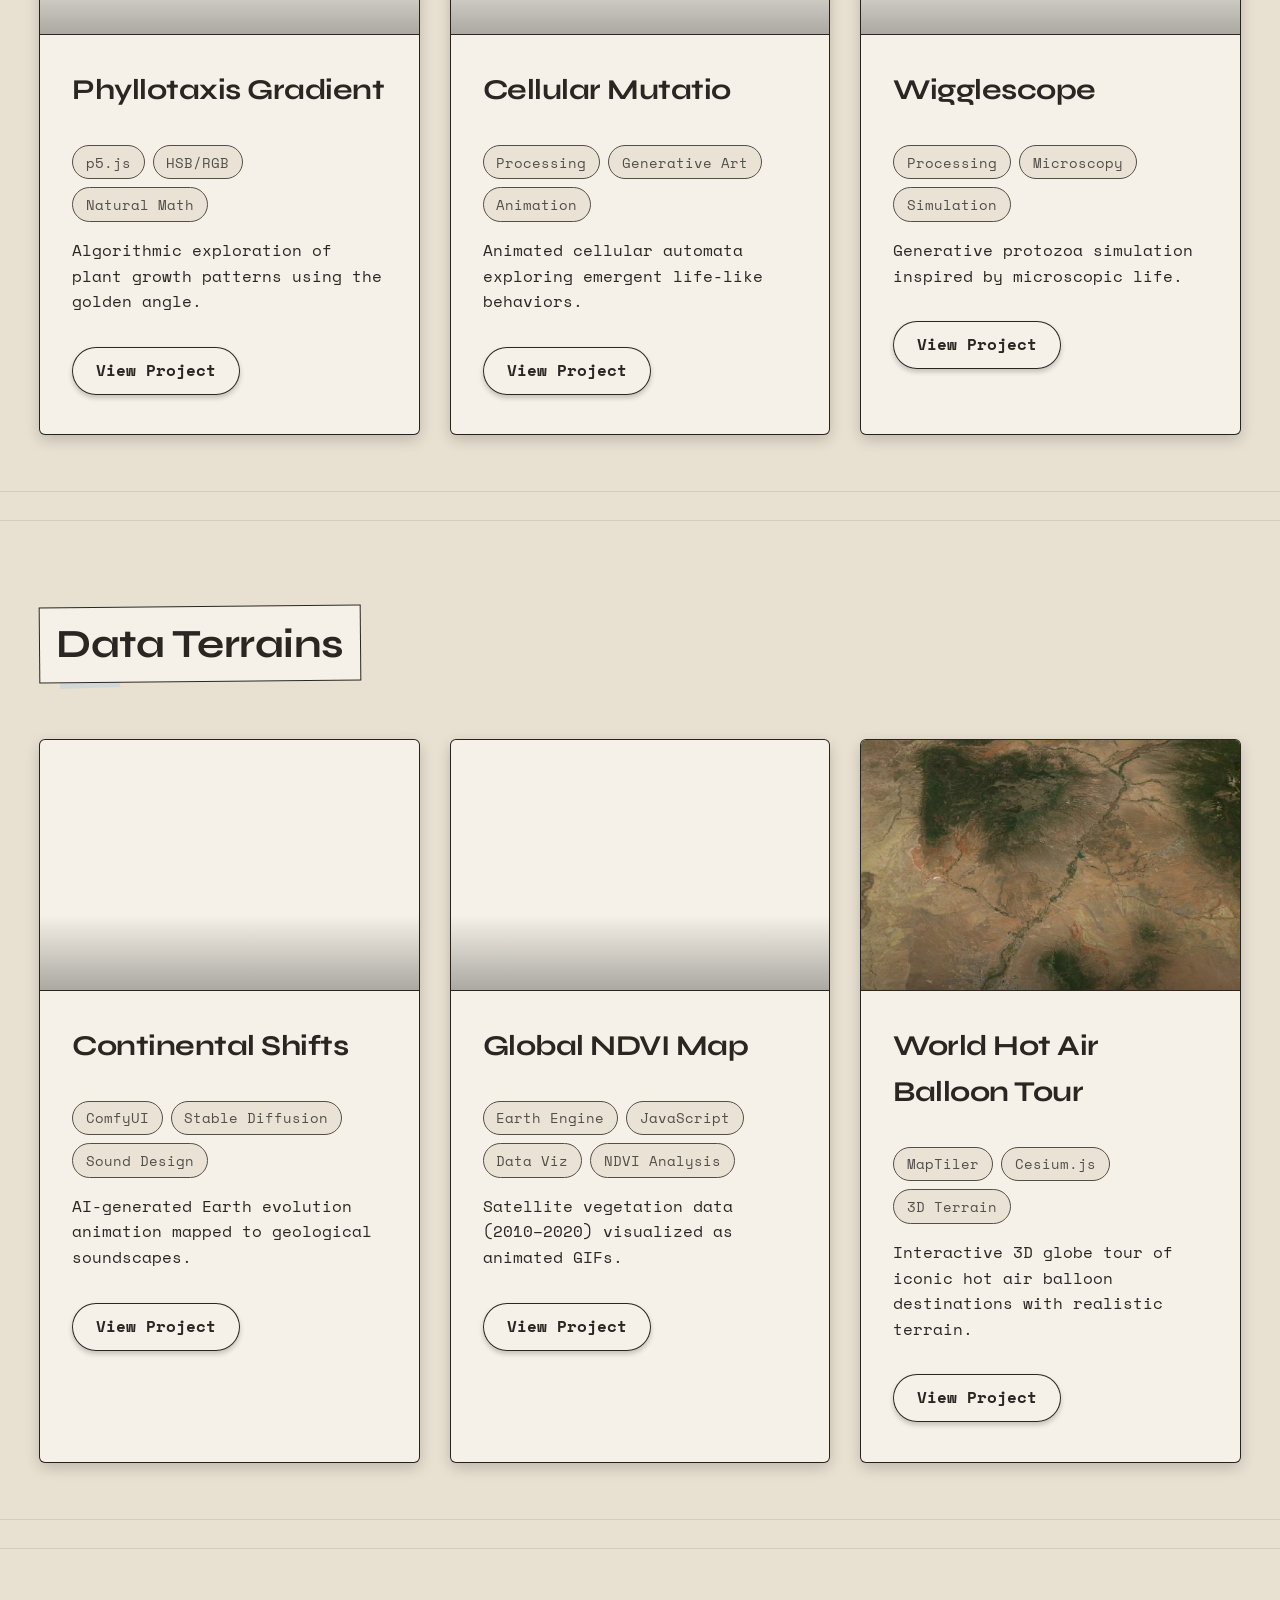
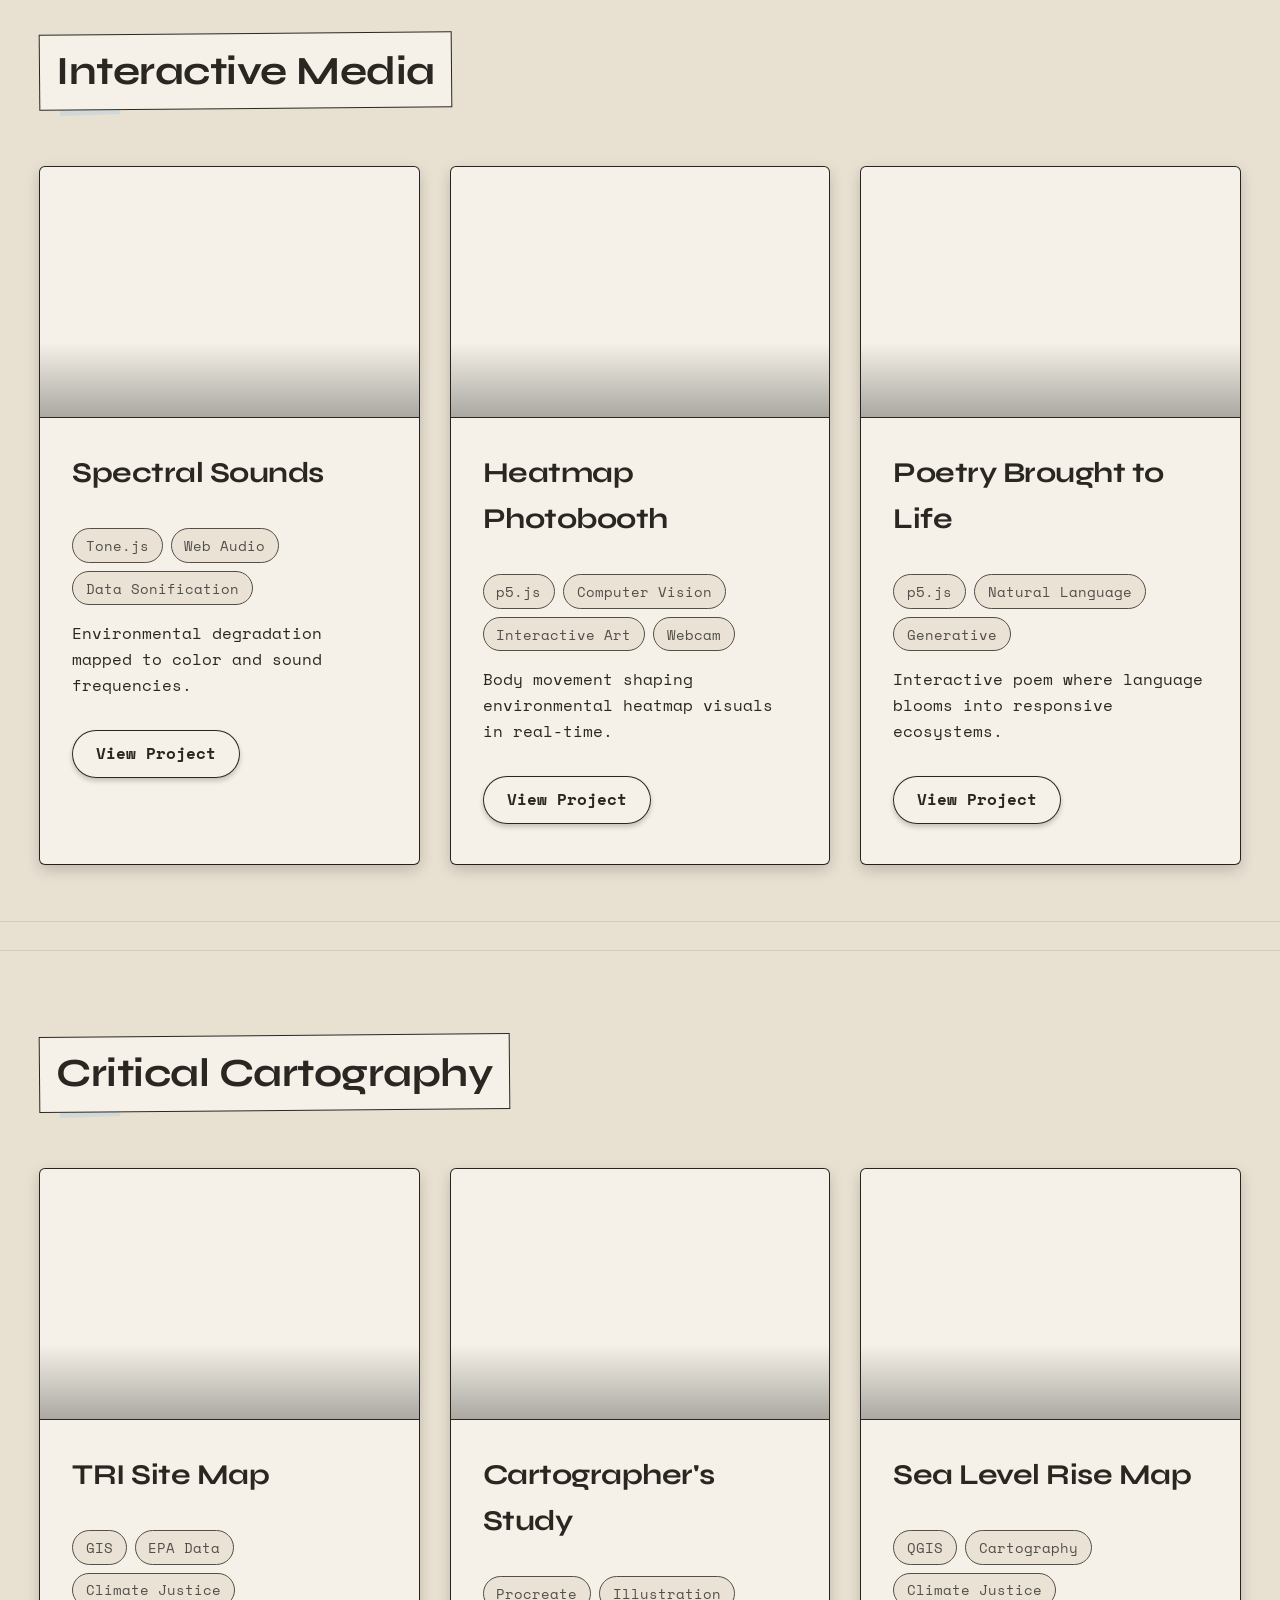
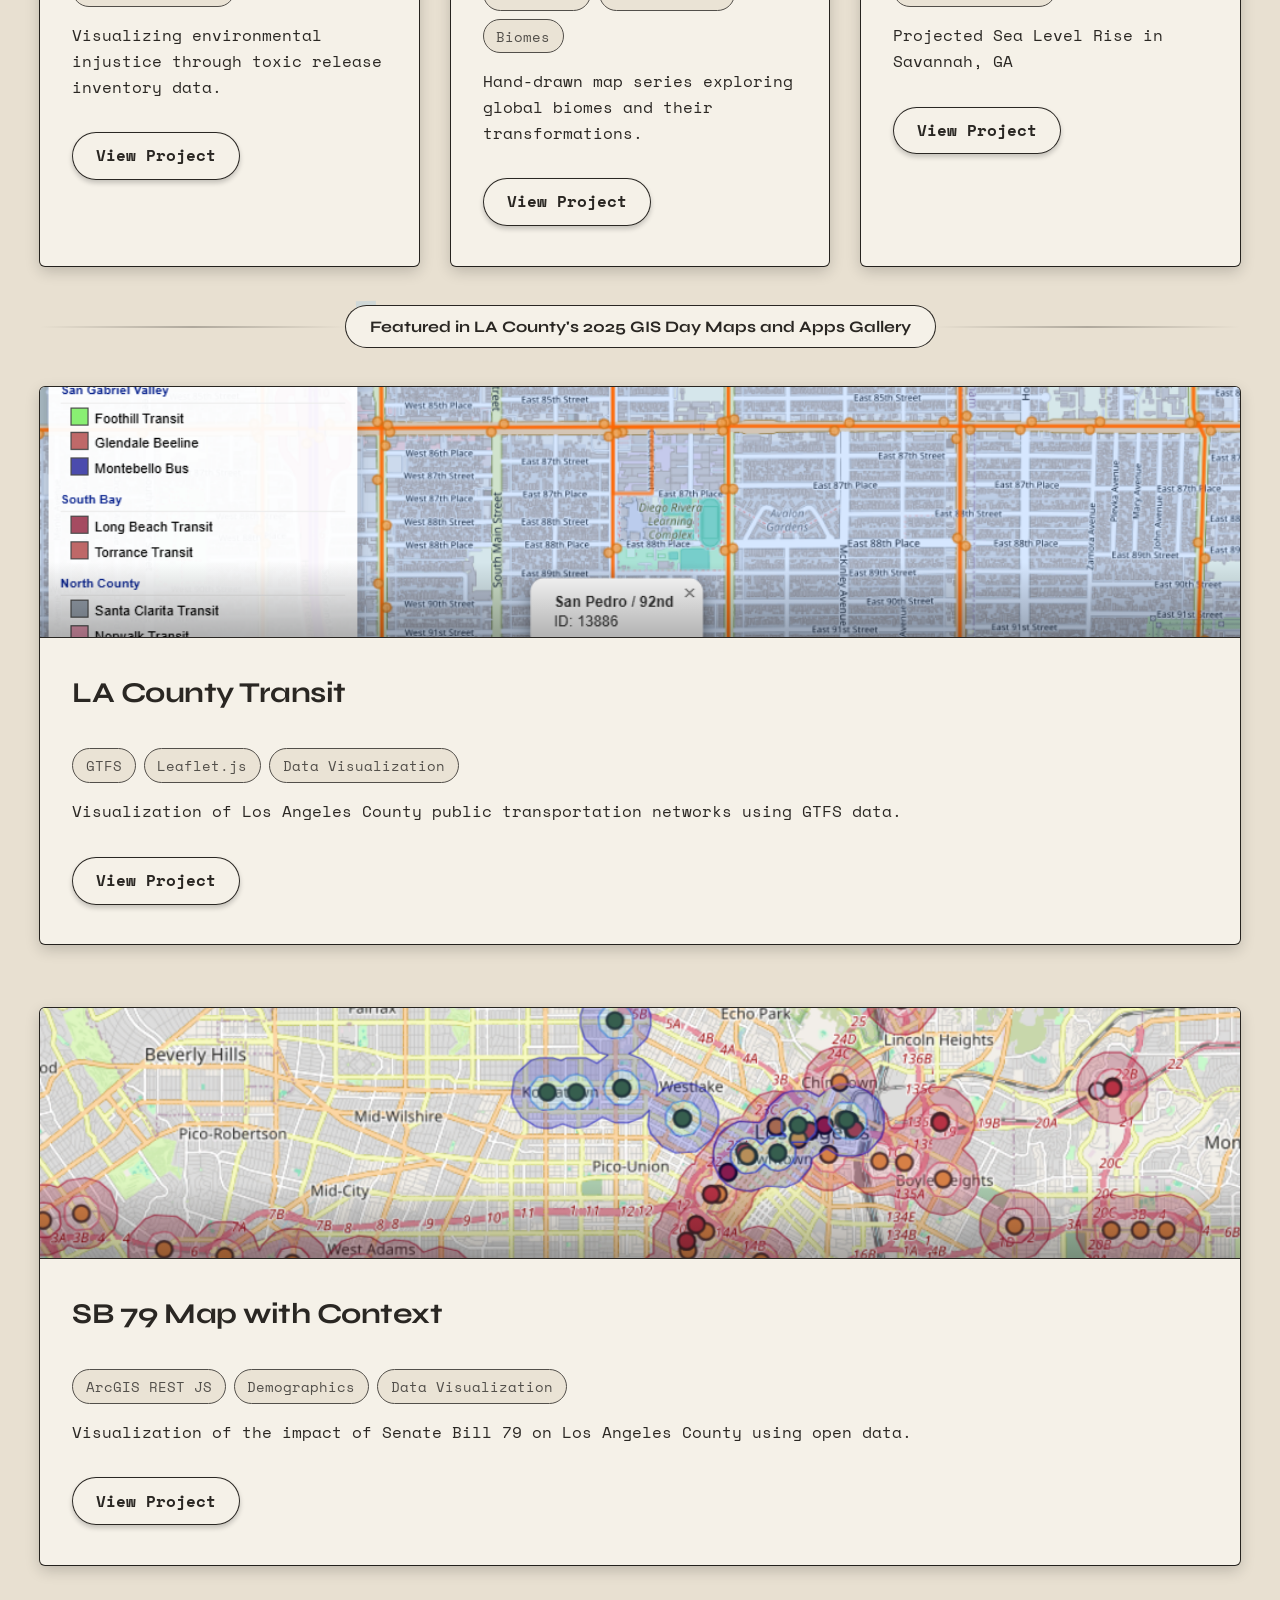
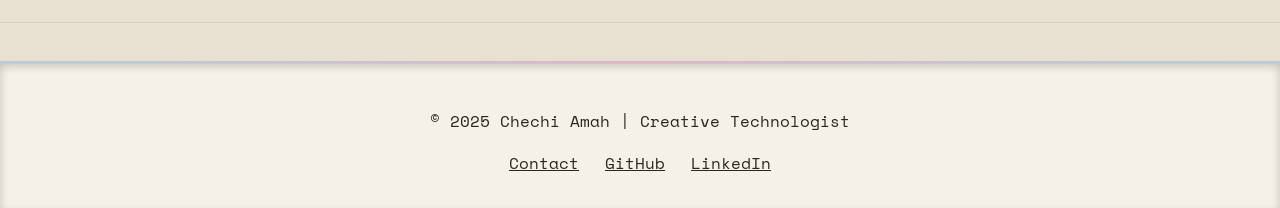
==== commit 1d39ce04: "Add revamp banner and update styles Added a revamp banner to the top of the page with a message abou" ====
--- a/index.html
+++ b/index.html
@@ -1,5 +1,6 @@
 <!DOCTYPE html>
 <html lang="en">
+
 <head>
   <meta charset="UTF-8">
   <meta name="viewport" content="width=device-width, initial-scale=1.0">
@@ -54,6 +55,54 @@
             overflow-x: hidden;
         }
         
+        /* REVAMP BANNER STYLES */
+        .revamp-banner {
+            background: #E1533C);
+            color: #4C150B;
+            text-align: center;
+            padding: 0.8rem 1rem;
+            position: sticky;
+            top: 0;
+            z-index: 9999;
+            box-shadow: 0 3px 10px var(--shadow);
+            animation: pulse 2s infinite;
+        }
+        
+        .revamp-banner p {
+            margin: 0;
+            font-weight: bold;
+            font-size: clamp(0.9rem, 2.5vw, 1.1rem);
+            font-family: 'Syne', sans-serif;
+        }
+        
+        .revamp-banner .smiley {
+            font-size: 1.2rem;
+            margin-right: 0.5rem;
+            animation: bounce 1s infinite alternate;
+        }
+        
+        .revamp-banner a {
+            color: white;
+            text-decoration: underline;
+            font-weight: bold;
+            margin-left: 0.5rem;
+            transition: opacity 0.3s ease;
+        }
+        
+        .revamp-banner a:hover {
+            opacity: 0.8;
+        }
+        
+        @keyframes pulse {
+            0%, 100% { opacity: 1; }
+            50% { opacity: 0.9; }
+        }
+        
+        @keyframes bounce {
+            from { transform: translateY(0); }
+            to { transform: translateY(-3px); }
+        }
+        
         header {
             padding: 2rem 1rem 1rem;
             text-align: center;
@@ -146,6 +195,16 @@
             transition: all 0.3s ease;
         }
         
+        /* Adjust nav position when banner is present */
+        .revamp-banner ~ nav {
+            top: calc(0.5rem + 50px); /* Adjust based on banner height */
+        }
+        
+        /* Adjust menu toggle position when banner is present */
+        .revamp-banner ~ .menu-toggle {
+            top: calc(1rem + 50px);
+        }
+        
         nav a {
             color: var(--ink);
             text-decoration: none;
@@ -463,7 +522,48 @@
             background: linear-gradient(90deg, var(--tape-blue), var(--tape-pink), var(--tape-blue));
         }
         
-        /* MEDIA */
+        .project-separator {
+            display: flex;
+            align-items: center;
+            justify-content: center;
+            margin: 2.5rem 0;
+            width: 100%;
+            grid-column: 1 / -1;
+        }
+        
+        .separator-line {
+            flex: 1;
+            height: 2px;
+            background: linear-gradient(90deg, transparent, var(--ink), transparent);
+            opacity: 0.3;
+        }
+        
+        .separator-text {
+            padding: 0 1.5rem;
+            font-family: 'Syne', sans-serif;
+            font-weight: 700;
+            color: var(--ink);
+            background-color: var(--paper-1);
+            padding: 0.5rem 1.5rem;
+            border-radius: 30px;
+            box-shadow: 0 0 0 1px var(--ink);
+            position: relative;
+        }
+        
+        .separator-text::before {
+            content: '';
+            position: absolute;
+            top: -5px;
+            left: 10px;
+            width: 20px;
+            height: 10px;
+            background: var(--tape-blue);
+            transform: rotate(-2deg);
+            z-index: -1;
+            opacity: 0.7;
+        }
+        
+        /* MEDIA QUERIES */
         @media (max-width: 768px) {
             .menu-toggle {
                 display: block;
@@ -496,6 +596,29 @@
                 padding: 1rem;
             }
             
+            /* Adjust positions for banner */
+            .revamp-banner ~ nav {
+                top: 80px;
+            }
+            
+            .revamp-banner ~ .menu-toggle {
+                top: calc(80px + 1rem);
+            }
+            
+            /* Banner mobile adjustments */
+            .revamp-banner {
+                padding: 0.6rem 0.5rem;
+            }
+            
+            .revamp-banner p {
+                font-size: 0.9rem;
+            }
+            
+            .revamp-banner .smiley {
+                font-size: 1rem;
+                margin-right: 0.3rem;
+            }
+            
             /* HAMBURGER ANIMATION */
             .menu-toggle.active span:nth-child(1) {
                 transform: translateY(7px) rotate(45deg);
@@ -587,6 +710,12 @@
             }
         }
         
+        @media (max-width: 480px) {
+            .revamp-banner .smiley {
+                display: none; /* Hide smileys on very small screens */
+            }
+        }
+        
         @media (max-width: 400px) {
             nav {
                 border-radius: 25px;
@@ -611,48 +740,18 @@
                 height: 180px;
             }
         }
-      .project-separator {
-        display: flex;
-        align-items: center;
-        justify-content: center;
-        margin: 2.5rem 0;
-        width: 100%;
-        grid-column: 1 / -1;
-    }
-    .separator-line {
-        flex: 1;
-        height: 2px;
-        background: linear-gradient(90deg, transparent, var(--ink), transparent);
-        opacity: 0.3;
-    }
-    
-    .separator-text {
-        padding: 0 1.5rem;
-        font-family: 'Syne', sans-serif;
-        font-weight: 700;
-        color: var(--ink);
-        background-color: var(--paper-1);
-        padding: 0.5rem 1.5rem;
-        border-radius: 30px;
-        box-shadow: 0 0 0 1px var(--ink);
-        position: relative;
-    }
-    
-    .separator-text::before {
-        content: '';
-        position: absolute;
-        top: -5px;
-        left: 10px;
-        width: 20px;
-        height: 10px;
-        background: var(--tape-blue);
-        transform: rotate(-2deg);
-        z-index: -1;
-        opacity: 0.7;
-    }
     </style>
 </head>
 <body>
+    <!-- REVAMP BANNER -->
+    <div class="revamp-banner">
+        <p>
+            <span class="smiley">:)</span>
+            <strong>Site Under Construction:</strong> A revamped portfolio is coming soon! 
+            <span class="smiley">:O</span>
+        </p>
+    </div>
+    
     <header>
         <h1>Chechi Amah</h1>
         <p class="tagline">Material systems & coded ecologies</p>
@@ -837,7 +936,7 @@
         </div>
     </section>
 
-        <section id="critical">
+    <section id="critical">
         <h2>Critical Cartography</h2>
         <div class="projects-grid">
             <div class="project-card">
@@ -881,40 +980,38 @@
                 </div>
             </div>
         </div>
-              <div class="project-separator">
+        <div class="project-separator">
             <div class="separator-line"></div>
             <div class="separator-text">Featured in LA County's 2025 GIS Day Maps and Apps Gallery </div>
             <div class="separator-line"></div>
         </div>
-                  <div class="project-card">
-                <div class="project-image" style="background-image: url('assets/la-gtfs.png'); background-color: #cfe8ef;"></div>
-                <div class="project-info">
-                    <h3>LA County Transit</h3>
-                    <div class="project-tools">
-                        <span>GTFS</span>
-                        <span>Leaflet.js</span>
-                        <span>Data Visualization</span>
-                    </div>
-                    <p>Visualization of Los Angeles County public transportation networks using GTFS data.</p>
-                    <a href="la-gtfs.html" class="project-link">View Project</a>
-                </div>
+        <div class="project-card">
+            <div class="project-image" style="background-image: url('assets/la-gtfs.png'); background-color: #cfe8ef;"></div>
+            <div class="project-info">
+                <h3>LA County Transit</h3>
+                <div class="project-tools">
+                    <span>GTFS</span>
+                    <span>Leaflet.js</span>
+                    <span>Data Visualization</span>
+                </div>
+                <p>Visualization of Los Angeles County public transportation networks using GTFS data.</p>
+                <a href="la-gtfs.html" class="project-link">View Project</a>
             </div>
         </div>
 
-          <div style="height: 4rem;"></div>
+        <div style="height: 4rem;"></div>
           
-      <div class="project-card">
-                <div class="project-image" style="background-image: url('assets/sb79.png'); background-color: #cfe8ef;"></div>
-                <div class="project-info">
-                    <h3>SB 79 Map with Context</h3>
-                    <div class="project-tools">
-                        <span>ArcGIS REST JS</span>
-                        <span>Demographics</span>
-                        <span>Data Visualization</span>
-                    </div>
-                    <p>Visualization of the impact of Senate Bill 79 on Los Angeles County using open data.</p>
-                    <a href="la-sb79.html" class="project-link">View Project</a>
-                </div>
+        <div class="project-card">
+            <div class="project-image" style="background-image: url('assets/sb79.png'); background-color: #cfe8ef;"></div>
+            <div class="project-info">
+                <h3>SB 79 Map with Context</h3>
+                <div class="project-tools">
+                    <span>ArcGIS REST JS</span>
+                    <span>Demographics</span>
+                    <span>Data Visualization</span>
+                </div>
+                <p>Visualization of the impact of Senate Bill 79 on Los Angeles County using open data.</p>
+                <a href="la-sb79.html" class="project-link">View Project</a>
             </div>
         </div>
     </section>
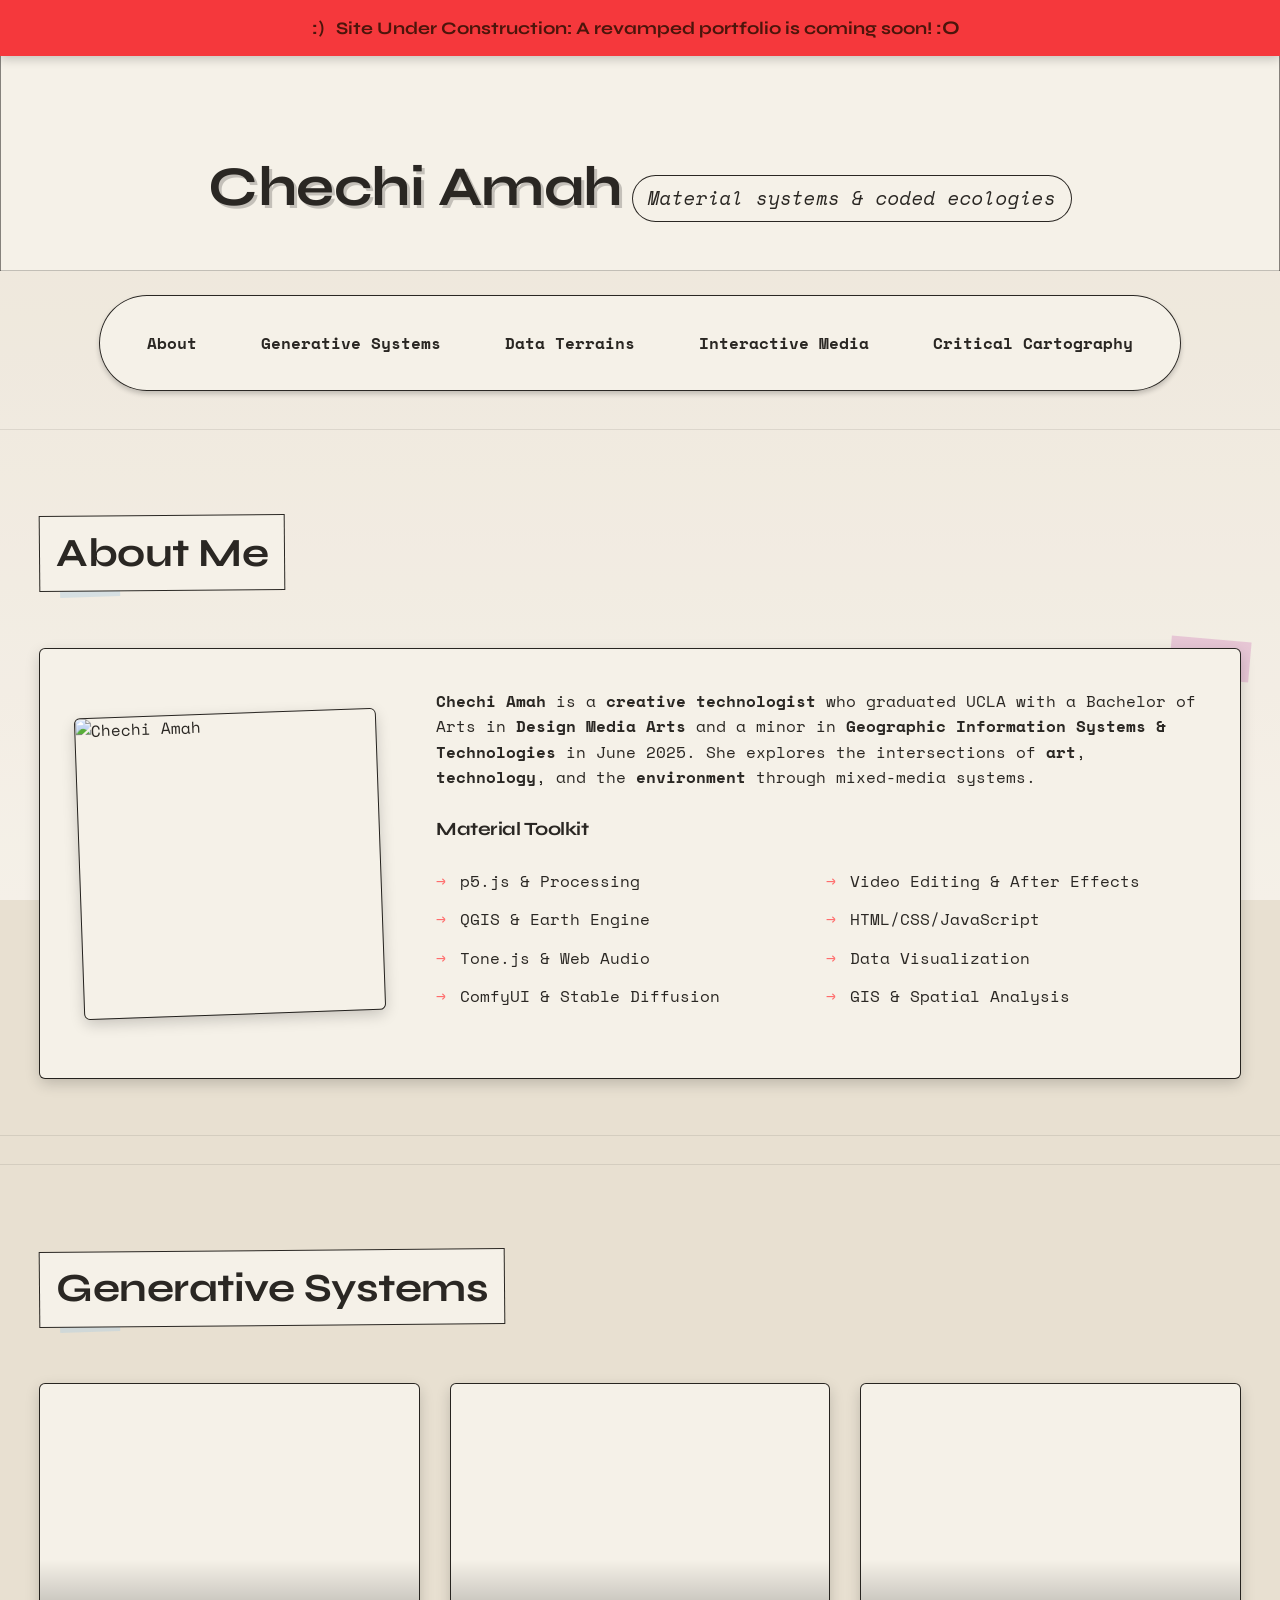
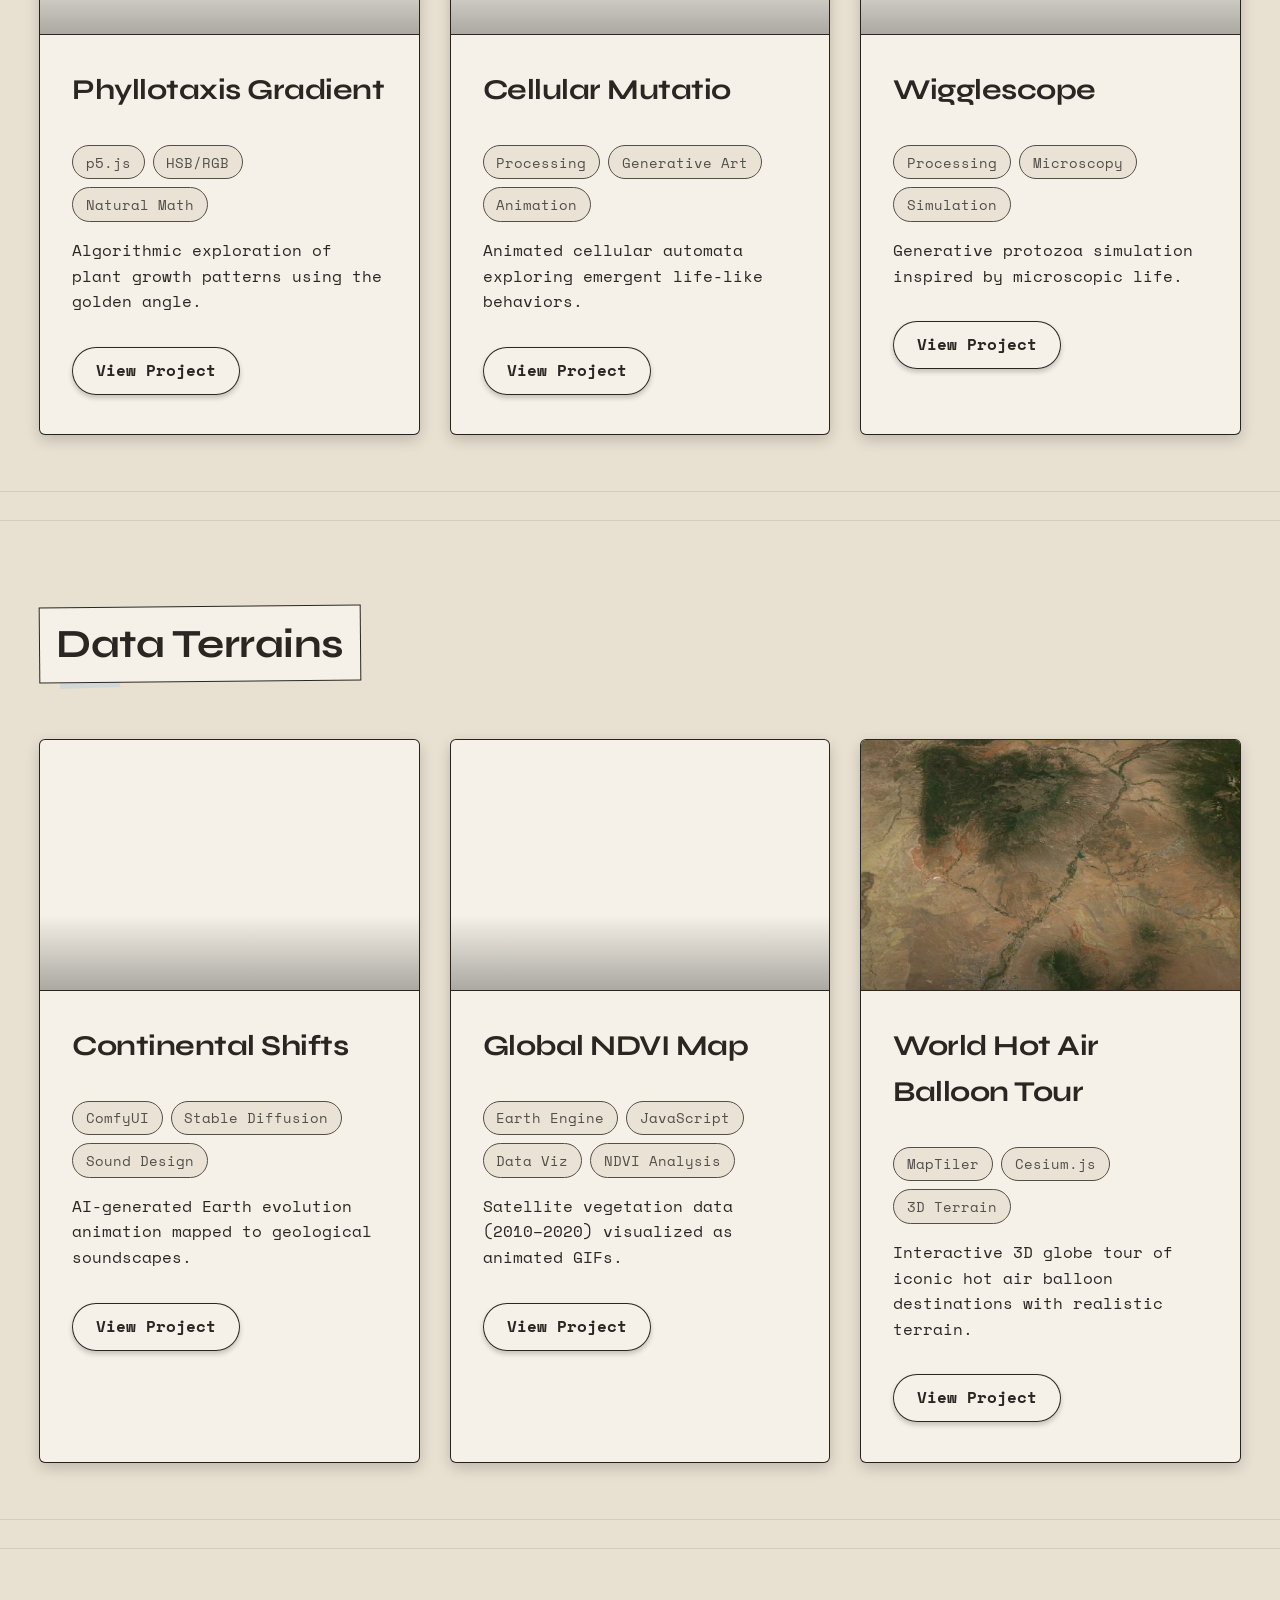
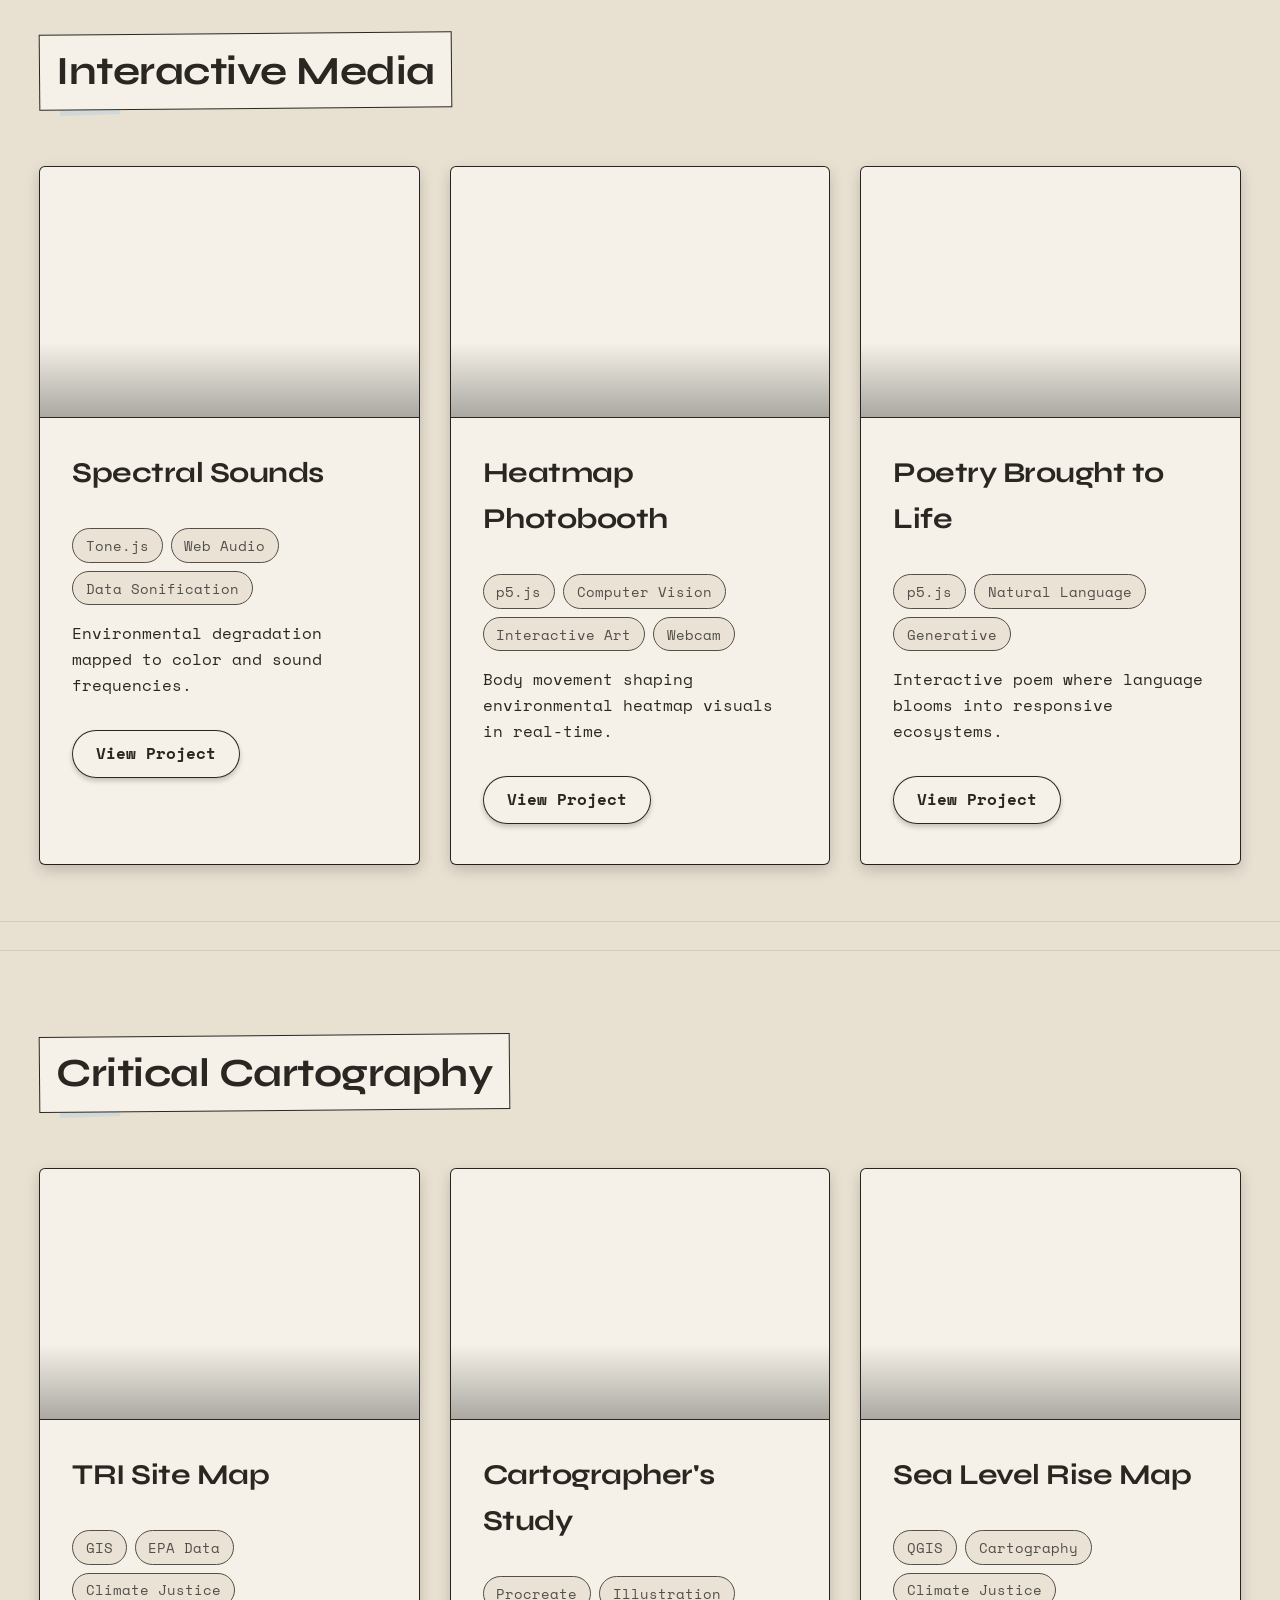
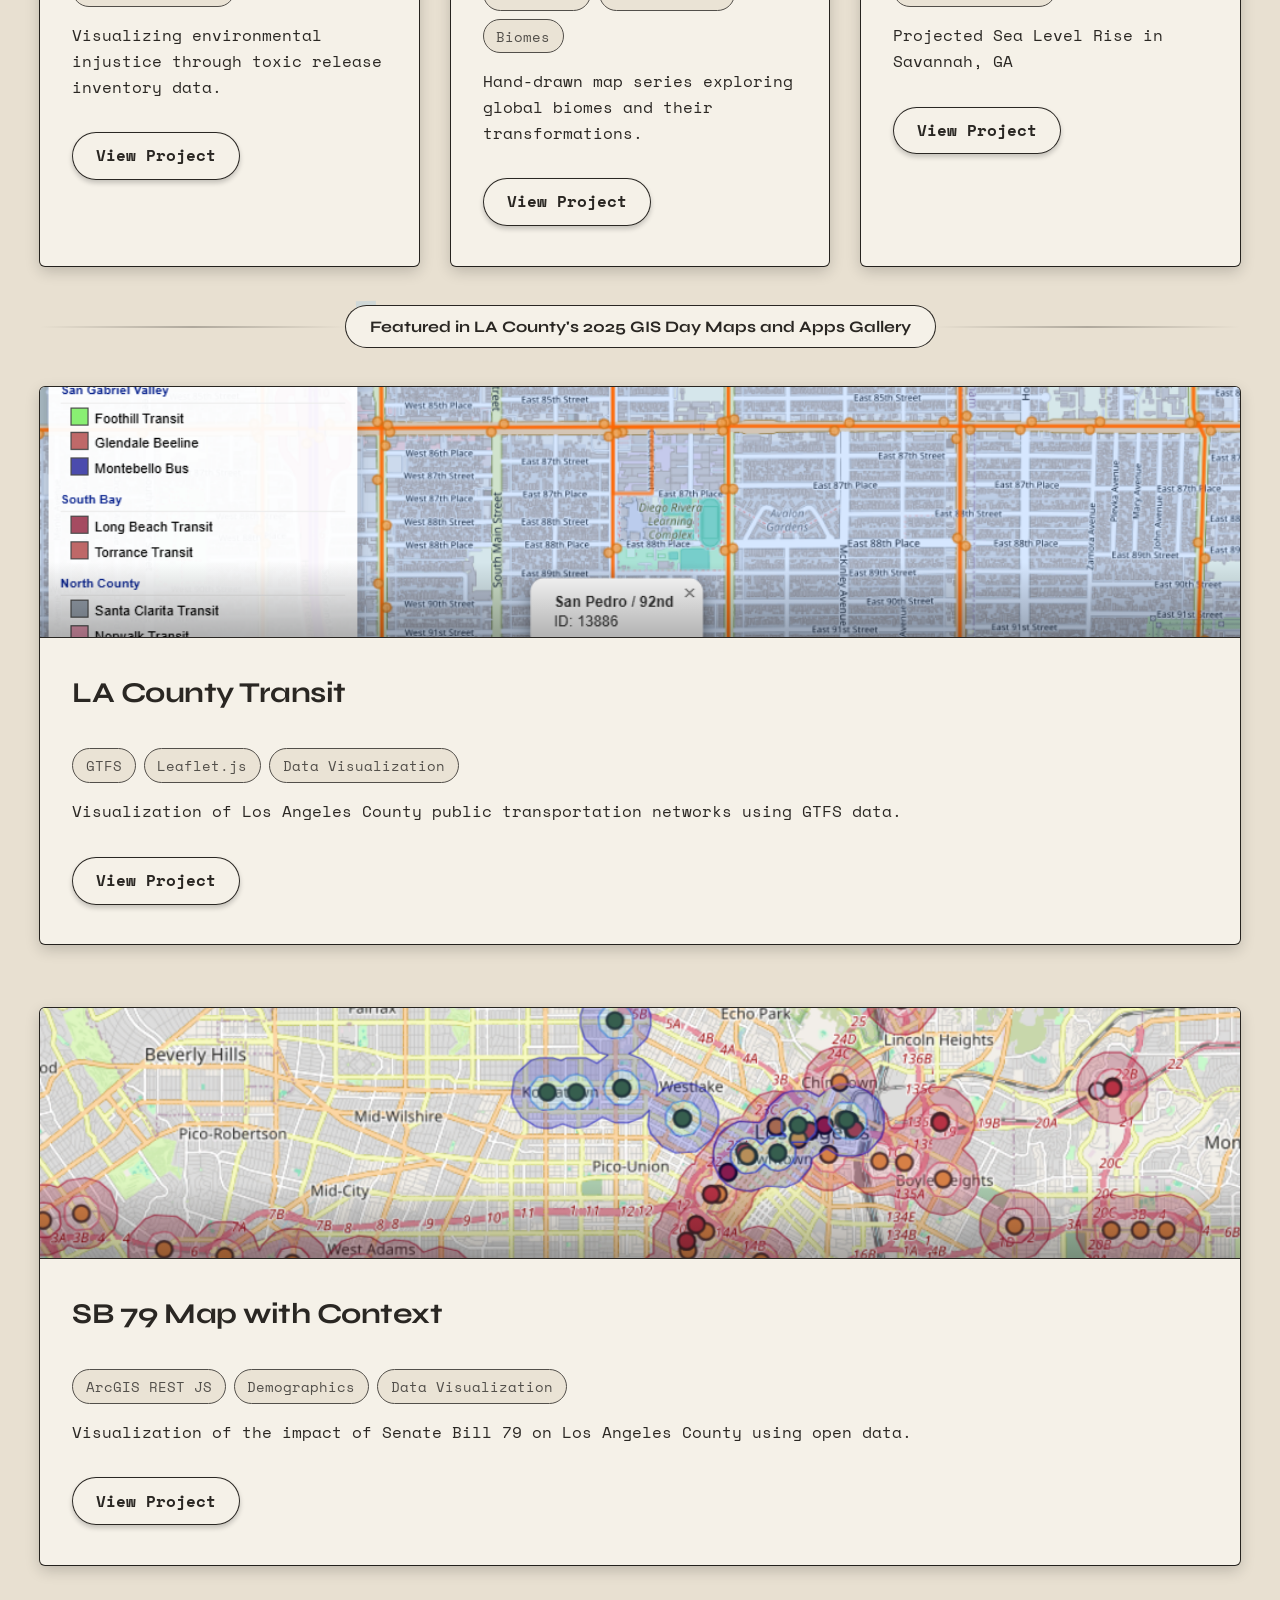
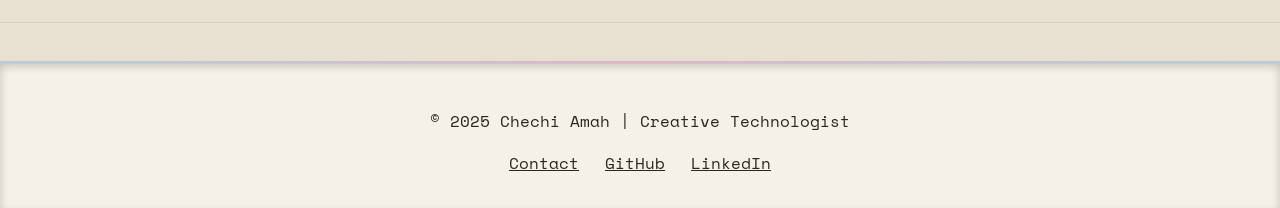
==== commit 35e3bbbe: "Fix syntax error in revamp banner styles" ====
--- a/index.html
+++ b/index.html
@@ -57,7 +57,7 @@
         
         /* REVAMP BANNER STYLES */
         .revamp-banner {
-            background: #E1533C);
+            background: #F5383C;
             color: #4C150B;
             text-align: center;
             padding: 0.8rem 1rem;
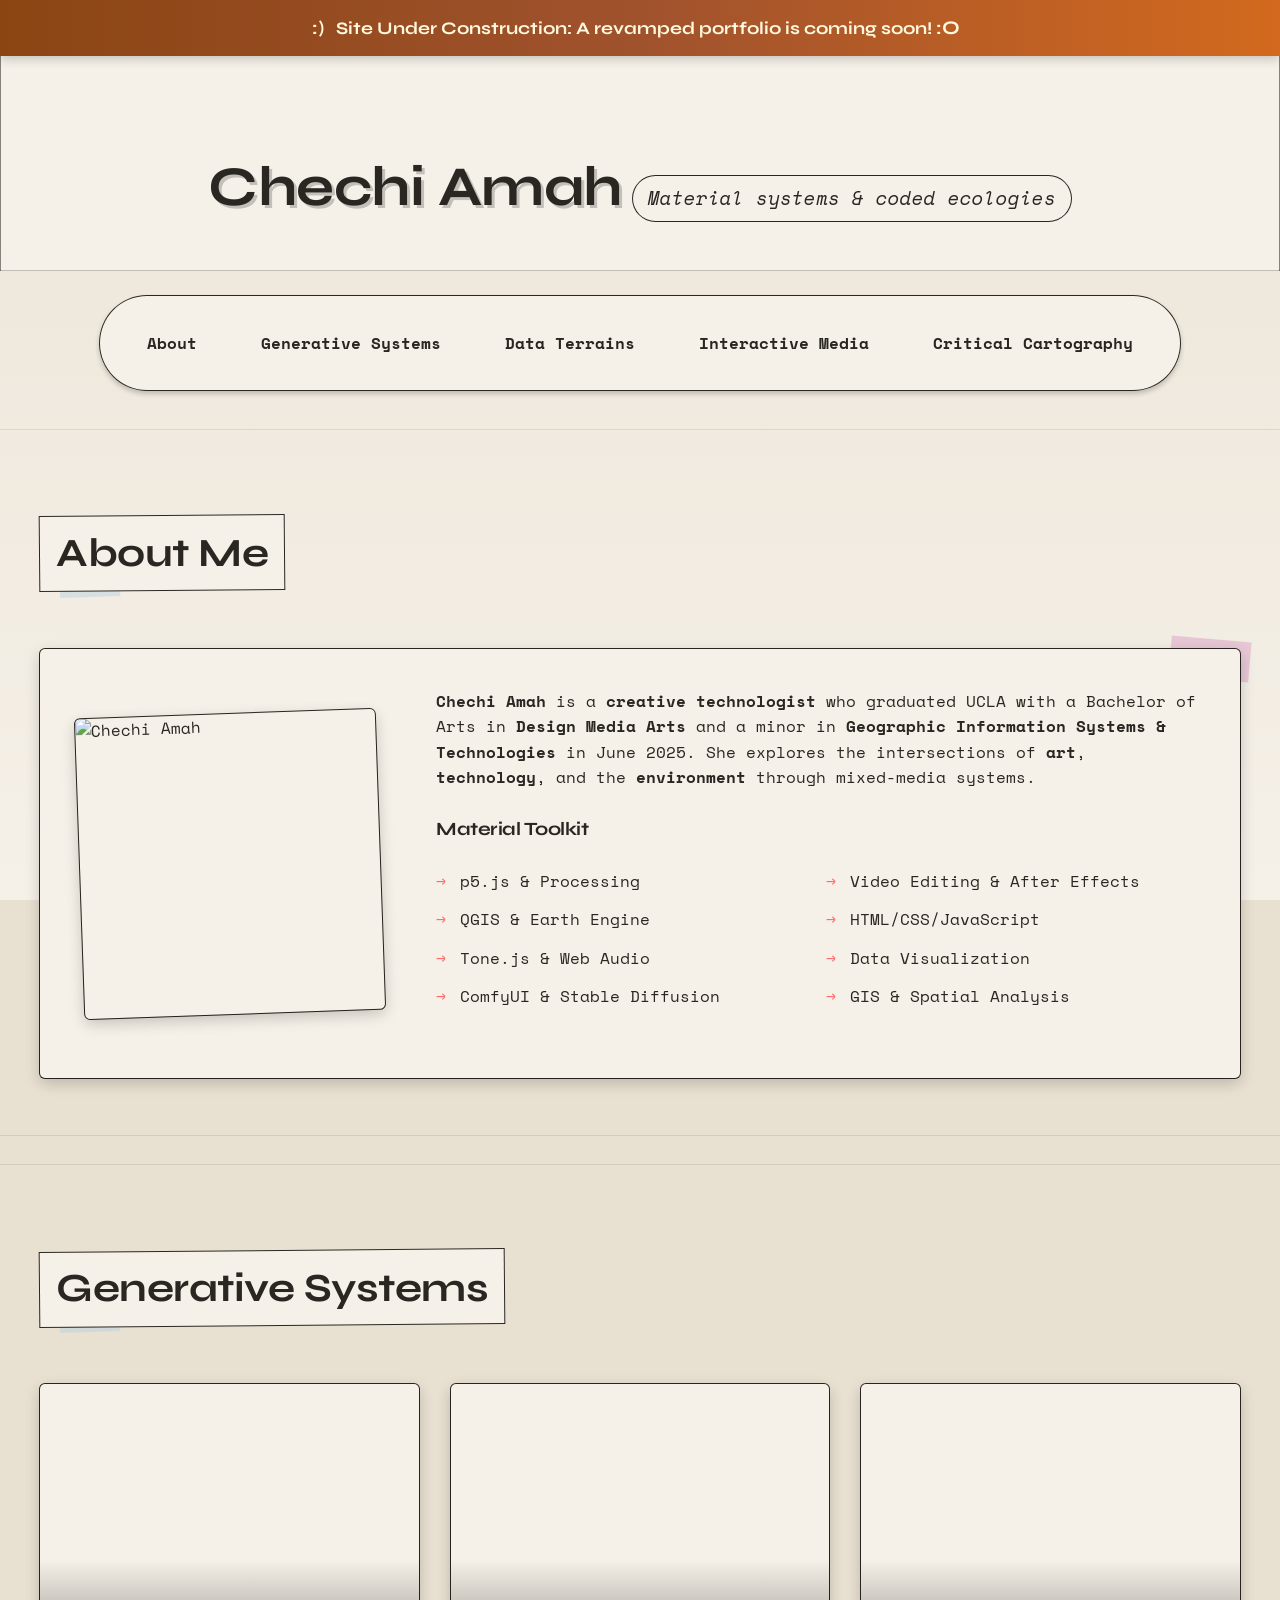
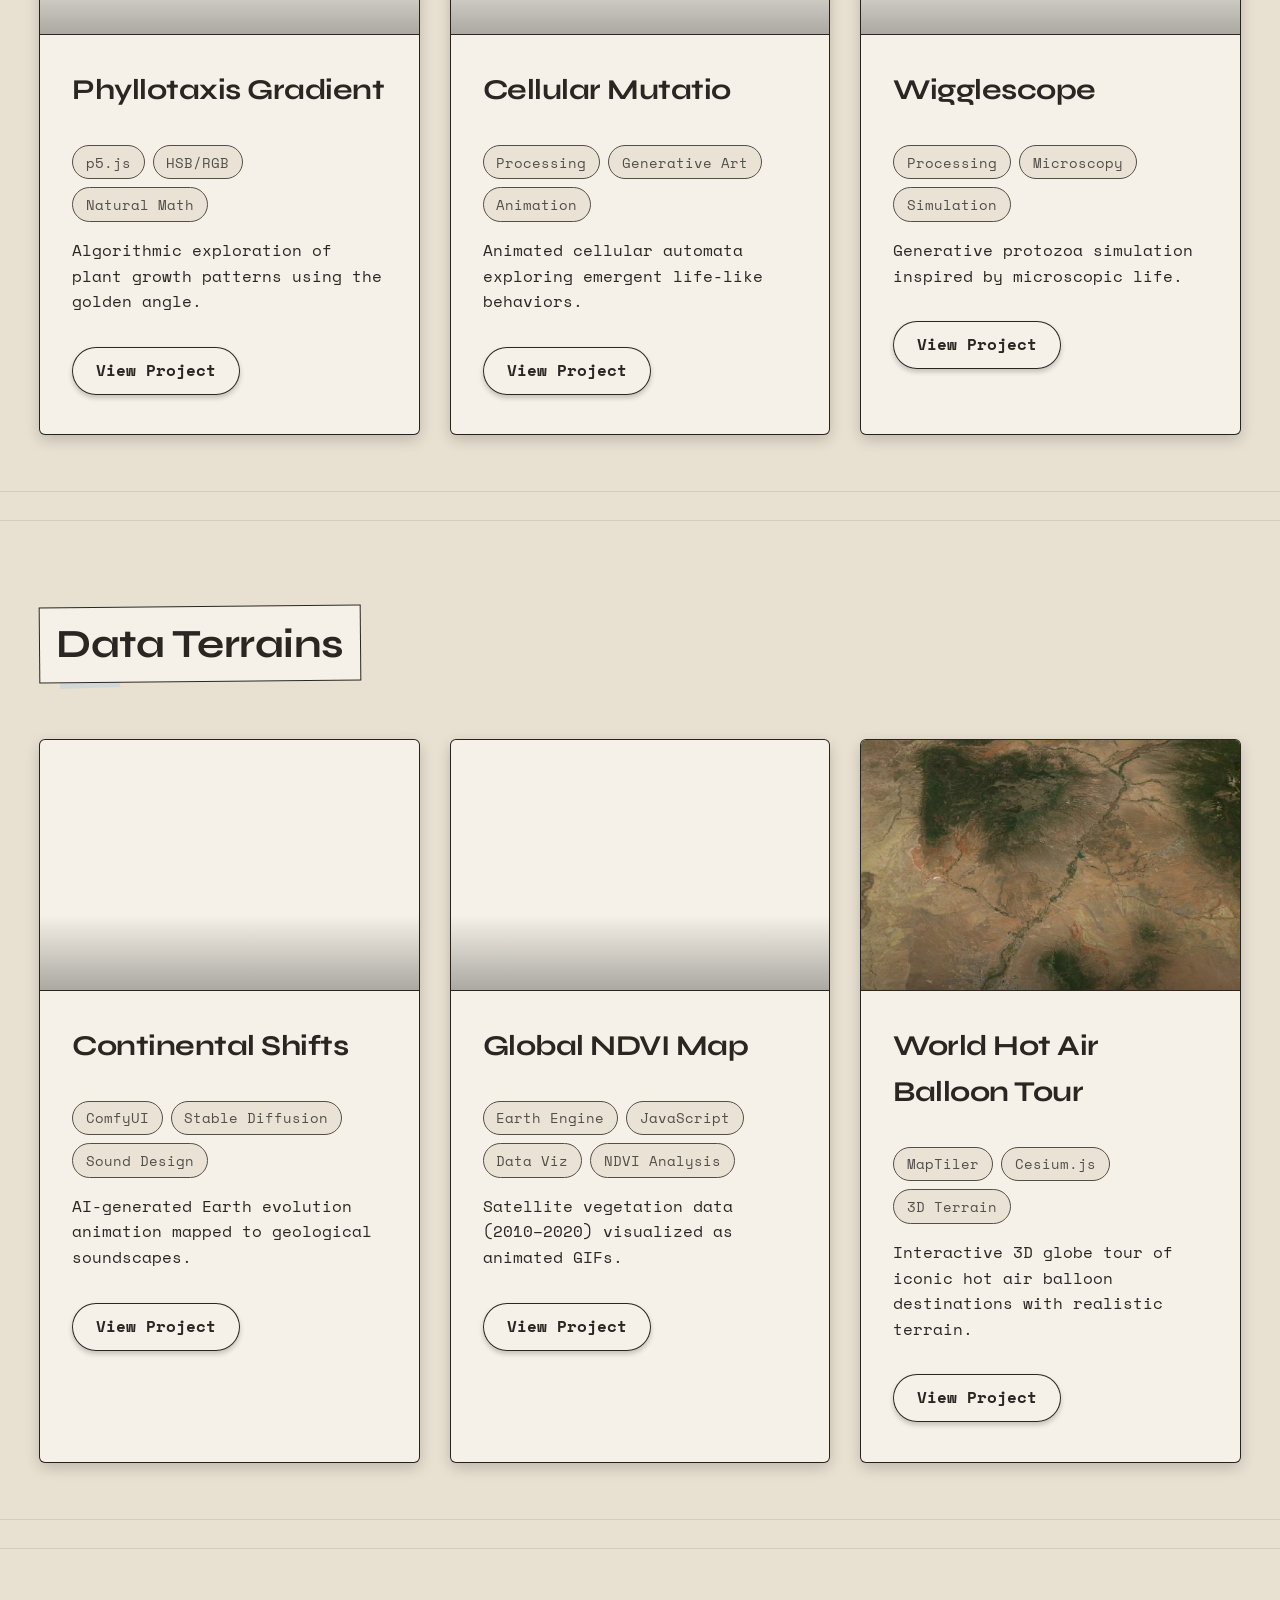
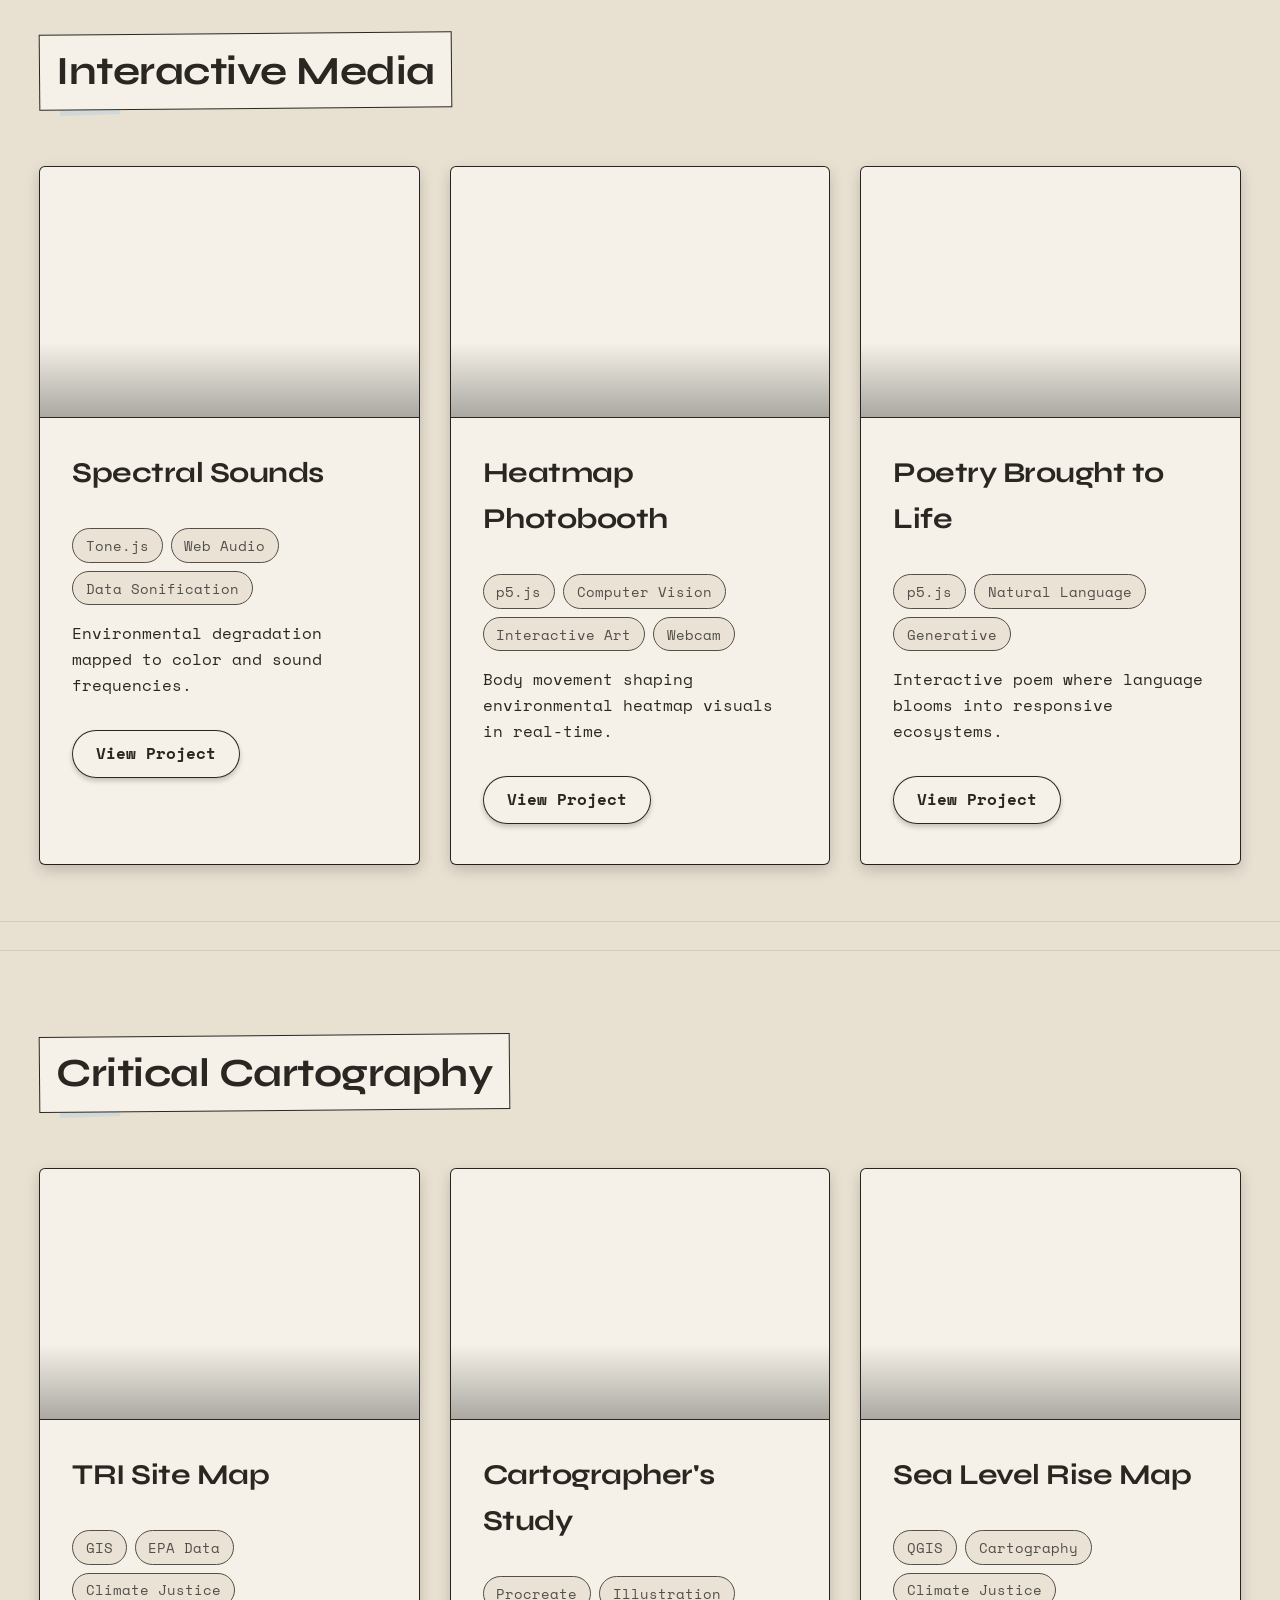
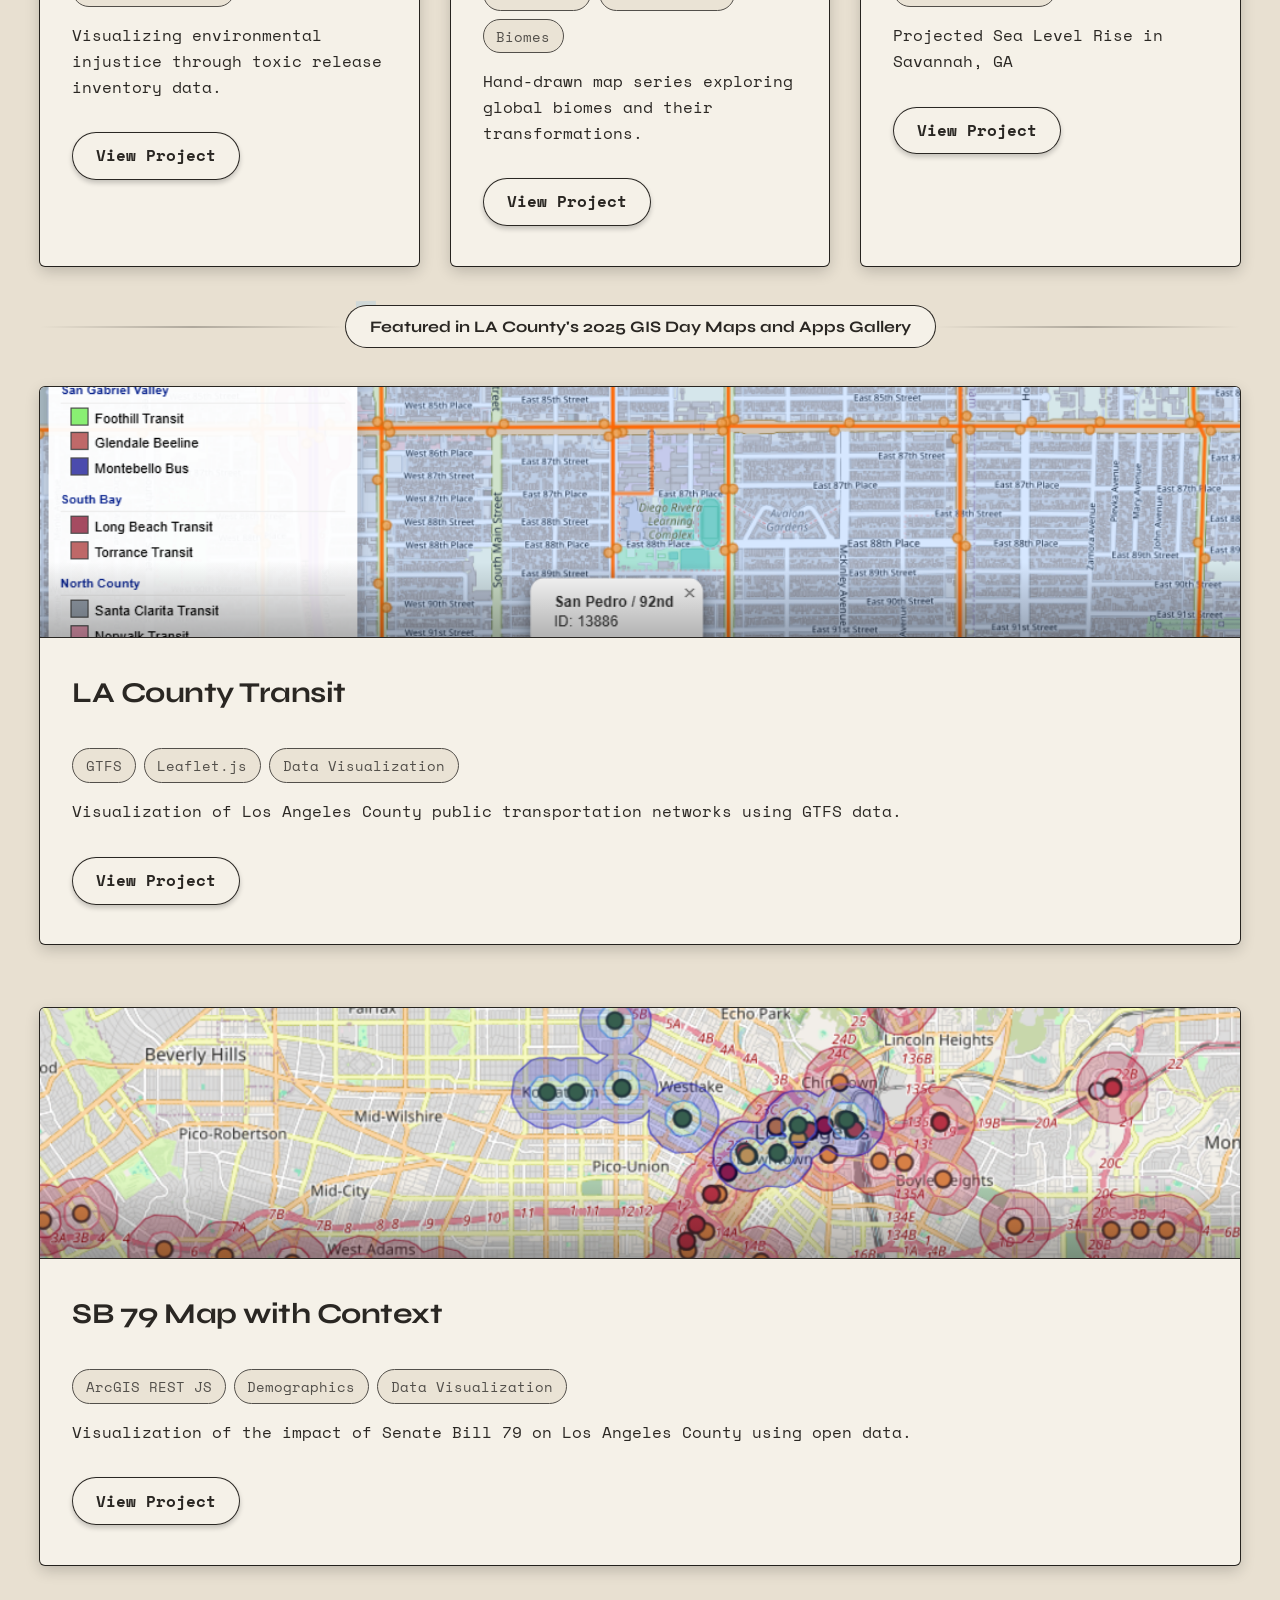
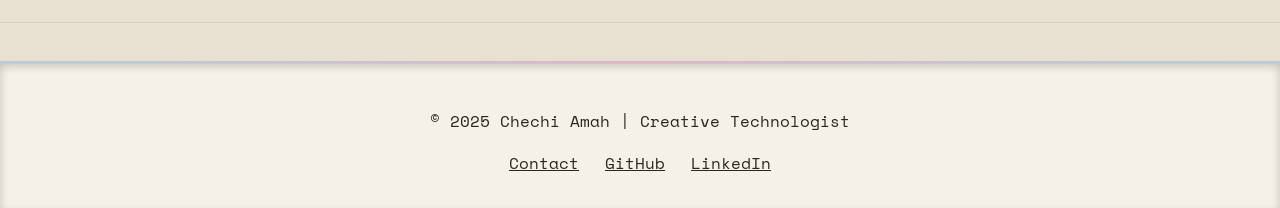
==== commit 0fe222af: "Update index.html" ====
--- a/index.html
+++ b/index.html
@@ -57,8 +57,8 @@
         
         /* REVAMP BANNER STYLES */
         .revamp-banner {
-            background: #F5383C;
-            color: #4C150B;
+            background: linear-gradient(90deg, #8B4513, #A0522D, #D2691E);
+            color: #FFF8DC;
             text-align: center;
             padding: 0.8rem 1rem;
             position: sticky;
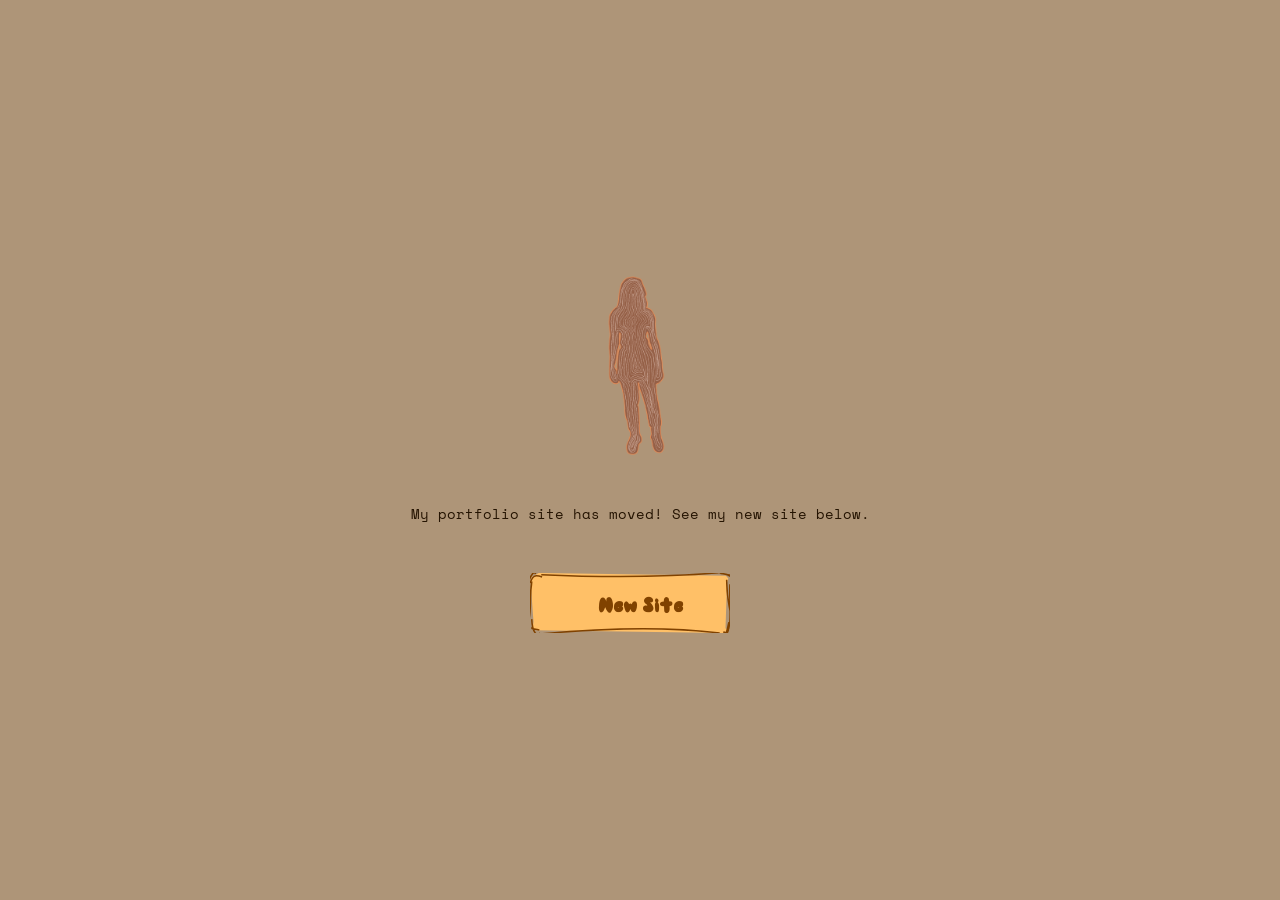
==== commit 4a41e249: "Add files via upload" ====
--- a/index.html
+++ b/index.html
@@ -1,1070 +1,155 @@
-<!DOCTYPE html>
-<html lang="en">
-
-<head>
-  <meta charset="UTF-8">
-  <meta name="viewport" content="width=device-width, initial-scale=1.0">
-  <meta name="google-site-verification" content="Infclis-hWw15zyeIvA-FzhyYRl6PjIr-ct99_gahCk" />
-
-  <title>Chechi Amah | Creative Technologist</title>
-  <meta name="description" content="Explore Chechi Amah's portfolio of creative coding, generative art, GIS, and satellite-based design projects.">
-  <meta name="keywords" content="Chechi Amah, creative coding, generative art, GIS, UCLA, design media arts, satellite imagery, data art, web art">
-  <meta name="author" content="Chechi Amah">
-  <meta name="robots" content="index, follow">
-
-  <!-- Favicon -->
-  <link rel="icon" type="image/png" href="assets/favicon.png">
-
-  <!-- Open Graph / Facebook / Discord -->
-  <meta property="og:title" content="Chechi Amah | Creative Technologist">
-  <meta property="og:description" content="Explore Chechi Amah's portfolio of creative coding, generative art, GIS, and satellite-based design projects.">
-  <meta property="og:image" content="https://chechiamah.github.io/portfolio/assets/preview.png">
-  <meta property="og:url" content="https://chechiamah.github.io/portfolio/">
-  <meta property="og:type" content="website">
-
-  <!-- Twitter -->
-  <meta name="twitter:card" content="summary_large_image">
-  <meta name="twitter:title" content="Chechi Amah | Creative Technologist">
-  <meta name="twitter:description" content="Explore Chechi Amah's creative portfolio blending code, design, and geospatial art.">
-  <meta name="twitter:image" content="https://chechiamah.github.io/portfolio/assets/preview.png">
-
-    <style>
-        @import url('https://fonts.googleapis.com/css2?family=Space+Mono:ital,wght@0,400;0,700;1,400&family=Syne:wght@400;700&display=swap');
-        
-        :root {
-            --paper-1: #f5f1e8;
-            --paper-2: #e8e0d1;
-            --ink: #2a2723;
-            --tape-blue: rgba(174, 206, 224, 0.6);
-            --tape-pink: rgba(224, 174, 203, 0.6);
-            --highlight: #ff6b6b;
-            --shadow: rgba(0, 0, 0, 0.2);
-        }
-        
-        body {
-            font-family: 'Space Mono', monospace;
-            background-color: var(--paper-2);
-            color: var(--ink);
-            line-height: 1.6;
-            margin: 0;
-            padding: 0;
-            background-image: 
-                url('data:image/svg+xml;utf8,<svg width="100" height="100" viewBox="0 0 100 100" xmlns="http://www.w3.org/2000/svg"><rect width="100" height="100" fill="%23f5f1e8" opacity="0.3"/></svg>'),
-                linear-gradient(to bottom, var(--paper-2), var(--paper-1));
-            background-attachment: fixed;
-            overflow-x: hidden;
-        }
-        
-        /* REVAMP BANNER STYLES */
-        .revamp-banner {
-            background: linear-gradient(90deg, #8B4513, #A0522D, #D2691E);
-            color: #FFF8DC;
-            text-align: center;
-            padding: 0.8rem 1rem;
-            position: sticky;
-            top: 0;
-            z-index: 9999;
-            box-shadow: 0 3px 10px var(--shadow);
-            animation: pulse 2s infinite;
-        }
-        
-        .revamp-banner p {
-            margin: 0;
-            font-weight: bold;
-            font-size: clamp(0.9rem, 2.5vw, 1.1rem);
-            font-family: 'Syne', sans-serif;
-        }
-        
-        .revamp-banner .smiley {
-            font-size: 1.2rem;
-            margin-right: 0.5rem;
-            animation: bounce 1s infinite alternate;
-        }
-        
-        .revamp-banner a {
-            color: white;
-            text-decoration: underline;
-            font-weight: bold;
-            margin-left: 0.5rem;
-            transition: opacity 0.3s ease;
-        }
-        
-        .revamp-banner a:hover {
-            opacity: 0.8;
-        }
-        
-        @keyframes pulse {
-            0%, 100% { opacity: 1; }
-            50% { opacity: 0.9; }
-        }
-        
-        @keyframes bounce {
-            from { transform: translateY(0); }
-            to { transform: translateY(-3px); }
-        }
-        
-        header {
-            padding: 2rem 1rem 1rem;
-            text-align: center;
-            position: relative;
-            background: url('data:image/svg+xml;utf8,<svg width="600" height="200" viewBox="0 0 600 200" xmlns="http://www.w3.org/2000/svg"><path d="M0,50 Q150,0 300,50 T600,50 L600,200 L0,200 Z" fill="%23f5f1e8" stroke="%232a2723" stroke-width="0.5"/></svg>') center bottom no-repeat;
-            background-size: 100% auto;
-        }
-        
-        h1, h2, h3 {
-            font-family: 'Syne', sans-serif;
-            font-weight: 700;
-            letter-spacing: -0.5px;
-        }
-        
-        h1 {
-            font-size: clamp(2rem, 8vw, 3.5rem);
-            margin-bottom: 0.5rem;
-            text-shadow: 3px 3px 0 var(--shadow);
-            position: relative;
-            display: inline-block;
-        }
-        
-        h1::after {
-            content: '';
-            position: absolute;
-            bottom: -10px;
-            left: 0;
-            width: 100%;
-            height: 8px;
-            background: var(--tape-blue);
-            transform: rotate(-1deg);
-            z-index: -1;
-        }
-        
-        .tagline {
-            font-style: italic;
-            font-size: clamp(0.9rem, 3vw, 1.2rem);
-            background: var(--paper-1);
-            display: inline-block;
-            padding: 0.5rem 1rem;
-            border-radius: 30px;
-            box-shadow: inset 0 0 0 1px var(--ink);
-            margin: 0.5rem 0;
-        }
-        
-        /* MOBILE MENU TOGGLE */
-        .menu-toggle {
-            display: none;
-            cursor: pointer;
-            padding: 1rem;
-            position: fixed;
-            top: 1rem;
-            right: 1rem;
-            z-index: 1000;
-            background: var(--paper-1);
-            border-radius: 50%;
-            width: 50px;
-            height: 50px;
-            box-shadow: 0 3px 5px var(--shadow);
-            border: 1px solid var(--ink);
-        }
-        
-        .menu-toggle span {
-            display: block;
-            width: 25px;
-            height: 2px;
-            background: var(--ink);
-            margin: 5px auto;
-            transition: all 0.3s ease;
-        }
-        
-        /* NAVIGATION */
-        nav {
-            display: flex;
-            justify-content: center;
-            flex-wrap: wrap;
-            gap: 0.5rem;
-            padding: 1rem;
-            background: var(--paper-1);
-            margin: 1.5rem auto;
-            width: fit-content;
-            max-width: 95%;
-            border-radius: 50px;
-            box-shadow: 
-                0 3px 5px var(--shadow),
-                inset 0 0 0 1px var(--ink);
-            position: sticky;
-            top: 0.5rem;
-            z-index: 100;
-            transition: all 0.3s ease;
-        }
-        
-        /* Adjust nav position when banner is present */
-        .revamp-banner ~ nav {
-            top: calc(0.5rem + 50px); /* Adjust based on banner height */
-        }
-        
-        /* Adjust menu toggle position when banner is present */
-        .revamp-banner ~ .menu-toggle {
-            top: calc(1rem + 50px);
-        }
-        
-        nav a {
-            color: var(--ink);
-            text-decoration: none;
-            font-weight: bold;
-            padding: 0.5rem 1rem;
-            border-radius: 50px;
-            transition: all 0.3s ease;
-            background: transparent;
-            position: relative;
-            overflow: hidden;
-            font-size: clamp(0.8rem, 3vw, 1rem);
-            white-space: nowrap;
-        }
-        
-        nav a:hover {
-            background: var(--tape-pink);
-        }
-        
-        nav a::before {
-            content: '';
-            position: absolute;
-            top: 0;
-            left: 0;
-            width: 100%;
-            height: 100%;
-            background: linear-gradient(90deg, transparent, rgba(255,255,255,0.3), transparent);
-            transform: translateX(-100%);
-            transition: transform 0.3s ease;
-        }
-        
-        nav a:hover::before {
-            transform: translateX(100%);
-        }
-        
-        section {
-            padding: 2rem 1rem;
-            max-width: 1200px;
-            margin: 2rem auto;
-            position: relative;
-        }
-        
-        section::before {
-            content: '';
-            position: absolute;
-            top: -10px;
-            left: -10px;
-            right: -10px;
-            bottom: -10px;
-            border: 1px solid var(--ink);
-            z-index: -1;
-            opacity: 0.1;
-        }
-        
-        h2 {
-            font-size: clamp(1.8rem, 6vw, 2.5rem);
-            margin-bottom: 2rem;
-            position: relative;
-            display: inline-block;
-            padding: 0 1rem;
-        }
-        
-        h2::before {
-            content: '';
-            position: absolute;
-            top: -5px;
-            left: 0;
-            width: 100%;
-            height: calc(100% + 10px);
-            background: var(--paper-1);
-            z-index: -1;
-            transform: rotate(-0.5deg);
-            box-shadow: 0 0 0 1px var(--ink);
-        }
-        
-        h2::after {
-            content: '';
-            position: absolute;
-            bottom: -12px;
-            left: 20px;
-            width: 60px;
-            height: 15px;
-            background: var(--tape-blue);
-            transform: rotate(-2deg);
-            z-index: -2;
-            opacity: 0.7;
-        }
-        
-        .projects-grid {
-            display: grid;
-            grid-template-columns: repeat(auto-fill, minmax(min(300px, 100%), 1fr));
-            gap: 2rem;
-            margin-top: 2rem;
-        }
-        
-        .project-card {
-            background: var(--paper-1);
-            border-radius: 5px;
-            overflow: hidden;
-            transition: all 0.3s ease;
-            box-shadow: 
-                0 5px 15px var(--shadow),
-                0 0 0 1px var(--ink);
-            position: relative;
-        }
-        
-        .project-card:hover {
-            transform: translateY(-10px) rotate(1deg);
-            box-shadow: 
-                0 15px 30px var(--shadow),
-                0 0 0 1px var(--ink);
-        }
-        
-        .project-image {
-            height: 200px;
-            background-size: cover;
-            background-position: center;
-            border-bottom: 1px solid var(--ink);
-            position: relative;
-        }
-        
-        .project-image::after {
-            content: '';
-            position: absolute;
-            top: 0;
-            left: 0;
-            right: 0;
-            bottom: 0;
-            background: linear-gradient(to bottom, transparent 70%, rgba(0,0,0,0.3));
-        }
-        
-        .project-info {
-            padding: 1.5rem;
-            position: relative;
-        }
-        
-        .project-info h3 {
-            font-size: 1.5rem;
-            margin-top: 0;
-            margin-bottom: 1rem;
-            position: relative;
-            display: inline-block;
-        }
-        
-        .project-info h3::after {
-            content: '';
-            position: absolute;
-            bottom: -5px;
-            left: 0;
-            width: 100%;
-            height: 2px;
-            background: var(--highlight);
-            transform: scaleX(0);
-            transform-origin: left;
-            transition: transform 0.3s ease;
-        }
-        
-        .project-card:hover .project-info h3::after {
-            transform: scaleX(1);
-        }
-        
-        .project-tools {
-            font-size: 0.8rem;
-            color: var(--ink);
-            opacity: 0.8;
-            margin: 1rem 0;
-            display: flex;
-            flex-wrap: wrap;
-            gap: 0.5rem;
-        }
-        
-        .project-tools span {
-            background: var(--paper-2);
-            padding: 0.2rem 0.6rem;
-            border-radius: 50px;
-            border: 1px solid var(--ink);
-            font-size: 0.8rem;
-        }
-        
-        .project-link {
-            display: inline-block;
-            margin-top: 1rem;
-            color: var(--ink);
-            text-decoration: none;
-            font-weight: bold;
-            padding: 0.5rem 1rem;
-            border-radius: 50px;
-            transition: all 0.3s ease;
-            background: transparent;
-            box-shadow: 
-                inset 0 0 0 1px var(--ink),
-                0 3px 5px var(--shadow);
-            position: relative;
-            overflow: hidden;
-            font-size: 0.9rem;
-        }
-        
-        .project-link:hover {
-            background: var(--highlight);
-            color: white;
-            box-shadow: 
-                inset 0 0 0 1px var(--highlight),
-                0 5px 10px var(--shadow);
-        }
-        
-        .project-link::before {
-            content: '';
-            position: absolute;
-            top: 0;
-            left: 0;
-            width: 100%;
-            height: 100%;
-            background: linear-gradient(90deg, transparent, rgba(255,255,255,0.3), transparent);
-            transform: translateX(-100%);
-            transition: transform 0.3s ease;
-        }
-        
-        .project-link:hover::before {
-            transform: translateX(100%);
-        }
-        
-        /* ABOUT SECTION */
-        .about-container {
-            display: flex;
-            flex-direction: column;
-            gap: 2rem;
-            align-items: center;
-            background: var(--paper-1);
-            padding: 1.5rem;
-            border-radius: 5px;
-            box-shadow: 
-                0 5px 15px var(--shadow),
-                0 0 0 1px var(--ink);
-            position: relative;
-            margin-top: 2rem;
-            width: 100%;
-            box-sizing: border-box;
-        }
-        
-        .about-container::before {
-            content: '';
-            position: absolute;
-            top: -10px;
-            right: -10px;
-            width: 80px;
-            height: 40px;
-            background: var(--tape-pink);
-            transform: rotate(5deg);
-            z-index: -1;
-        }
-        
-        .profile-pic {
-            width: 200px;
-            height: 200px;
-            border-radius: 5px;
-            object-fit: cover;
-            box-shadow: 
-                0 5px 15px var(--shadow),
-                0 0 0 1px var(--ink);
-            transform: rotate(-2deg);
-            flex-shrink: 0;
-            transition: transform 0.3s ease;
-        }
-        
-        .profile-pic:hover {
-            transform: rotate(0deg);
-        }
-        
-        .about-text {
-            flex: 1;
-            width: 100%;
-            overflow-wrap: break-word;
-            word-break: break-word;
-        }
-        
-        .about-text p {
-            margin: 0 0 1.5rem 0;
-        }
-        
-        .tools-list {
-            columns: 1;
-            list-style-type: none;
-            padding: 0;
-            margin-top: 1.5rem;
-        }
-        
-        .tools-list li {
-            margin-bottom: 0.8rem;
-            position: relative;
-            padding-left: 1.5rem;
-        }
-        
-        .tools-list li::before {
-            content: '→';
-            position: absolute;
-            left: 0;
-            color: var(--highlight);
-        }
-        
-        footer {
-            text-align: center;
-            padding: 2rem 1rem;
-            margin-top: 2rem;
-            background: var(--paper-1);
-            box-shadow: inset 0 5px 10px var(--shadow);
-            position: relative;
-        }
-        
-        footer::before {
-            content: '';
-            position: absolute;
-            top: 0;
-            left: 0;
-            right: 0;
-            height: 3px;
-            background: linear-gradient(90deg, var(--tape-blue), var(--tape-pink), var(--tape-blue));
-        }
-        
-        .project-separator {
-            display: flex;
-            align-items: center;
-            justify-content: center;
-            margin: 2.5rem 0;
-            width: 100%;
-            grid-column: 1 / -1;
-        }
-        
-        .separator-line {
-            flex: 1;
-            height: 2px;
-            background: linear-gradient(90deg, transparent, var(--ink), transparent);
-            opacity: 0.3;
-        }
-        
-        .separator-text {
-            padding: 0 1.5rem;
-            font-family: 'Syne', sans-serif;
-            font-weight: 700;
-            color: var(--ink);
-            background-color: var(--paper-1);
-            padding: 0.5rem 1.5rem;
-            border-radius: 30px;
-            box-shadow: 0 0 0 1px var(--ink);
-            position: relative;
-        }
-        
-        .separator-text::before {
-            content: '';
-            position: absolute;
-            top: -5px;
-            left: 10px;
-            width: 20px;
-            height: 10px;
-            background: var(--tape-blue);
-            transform: rotate(-2deg);
-            z-index: -1;
-            opacity: 0.7;
-        }
-        
-        /* MEDIA QUERIES */
-        @media (max-width: 768px) {
-            .menu-toggle {
-                display: block;
-            }
-            
-            nav {
-                display: none;
-                flex-direction: column;
-                width: 90%;
-                max-width: 300px;
-                position: fixed;
-                top: 80px;
-                right: 20px;
-                margin: 0;
-                opacity: 0;
-                transform: translateY(-20px);
-                transition: all 0.3s ease;
-                box-shadow: 0 10px 20px rgba(0,0,0,0.2);
-            }
-            
-            nav.active {
-                display: flex;
-                opacity: 1;
-                transform: translateY(0);
-            }
-            
-            nav a {
-                width: 100%;
-                text-align: center;
-                padding: 1rem;
-            }
-            
-            /* Adjust positions for banner */
-            .revamp-banner ~ nav {
-                top: 80px;
-            }
-            
-            .revamp-banner ~ .menu-toggle {
-                top: calc(80px + 1rem);
-            }
-            
-            /* Banner mobile adjustments */
-            .revamp-banner {
-                padding: 0.6rem 0.5rem;
-            }
-            
-            .revamp-banner p {
-                font-size: 0.9rem;
-            }
-            
-            .revamp-banner .smiley {
-                font-size: 1rem;
-                margin-right: 0.3rem;
-            }
-            
-            /* HAMBURGER ANIMATION */
-            .menu-toggle.active span:nth-child(1) {
-                transform: translateY(7px) rotate(45deg);
-            }
-            
-            .menu-toggle.active span:nth-child(2) {
-                opacity: 0;
-            }
-            
-            .menu-toggle.active span:nth-child(3) {
-                transform: translateY(-7px) rotate(-45deg);
-            }
-        }
-        
-        @media (min-width: 600px) {
-            header {
-                padding: 3rem 2rem 2rem;
-            }
-            
-            nav {
-                gap: 1rem;
-                padding: 1.5rem;
-            }
-            
-            nav a {
-                padding: 0.7rem 1.5rem;
-            }
-            
-            section {
-                padding: 3rem 2rem;
-                margin: 3rem auto;
-            }
-            
-            .project-image {
-                height: 250px;
-            }
-            
-            .project-info {
-                padding: 2rem;
-            }
-            
-            .project-info h3 {
-                font-size: 1.8rem;
-            }
-            
-            .project-tools span {
-                font-size: 0.9rem;
-                padding: 0.3rem 0.8rem;
-            }
-            
-            .project-link {
-                padding: 0.7rem 1.5rem;
-                font-size: 1rem;
-            }
-            
-            .about-container {
-                flex-direction: row;
-                padding: 2rem;
-                gap: 3rem;
-            }
-            
-            .about-text {
-                max-width: calc(100% - 300px);
-            }
-            
-            .profile-pic {
-                width: 250px;
-                height: 250px;
-            }
-            
-            .tools-list {
-                columns: 2;
-            }
-        }
-        
-        @media (min-width: 900px) {
-            .profile-pic {
-                width: 300px;
-                height: 300px;
-            }
-            
-            .about-container {
-                padding: 2.5rem;
-                gap: 3.5rem;
-            }
-            
-            .about-text {
-                max-width: calc(100% - 350px);
-            }
-        }
-        
-        @media (max-width: 480px) {
-            .revamp-banner .smiley {
-                display: none; /* Hide smileys on very small screens */
-            }
-        }
-        
-        @media (max-width: 400px) {
-            nav {
-                border-radius: 25px;
-            }
-            
-            nav a {
-                padding: 0.5rem 0.8rem;
-            }
-            
-            .project-card {
-                box-shadow: 
-                    0 3px 8px var(--shadow),
-                    0 0 0 1px var(--ink);
-            }
-            
-            .about-container {
-                padding: 1rem;
-            }
-            
-            .profile-pic {
-                width: 180px;
-                height: 180px;
-            }
-        }
-    </style>
-</head>
-<body>
-    <!-- REVAMP BANNER -->
-    <div class="revamp-banner">
-        <p>
-            <span class="smiley">:)</span>
-            <strong>Site Under Construction:</strong> A revamped portfolio is coming soon! 
-            <span class="smiley">:O</span>
-        </p>
-    </div>
-    
-    <header>
-        <h1>Chechi Amah</h1>
-        <p class="tagline">Material systems & coded ecologies</p>
-    </header>
-    
-    <!-- HAMBURGER MENU TOGGLE -->
-    <div class="menu-toggle">
-        <span></span>
-        <span></span>
-        <span></span>
-    </div>
-    
-    <nav id="main-nav">
-        <a href="#about">About</a>
-        <a href="#generative">Generative Systems</a>
-        <a href="#data">Data Terrains</a>
-        <a href="#interactive">Interactive Media</a>
-        <a href="#critical">Critical Cartography</a>
-    </nav>
-    
-    <section id="about">
-        <h2>About Me</h2>
-        <div class="about-container">
-            <img src="assets/Chechi Amah Portrait.jpeg" alt="Chechi Amah" class="profile-pic">
-            <div class="about-text">
-                <p><strong>Chechi Amah</strong> is a <strong>creative technologist</strong> who graduated UCLA with a Bachelor of Arts in <strong> Design Media Arts</strong> and a minor in <strong>Geographic Information Systems & Technologies</strong> in June 2025. She explores the intersections of <strong>art</strong>, <strong>technology</strong>, and the <strong>environment</strong> through mixed-media systems.</p>
-                
-                <h3>Material Toolkit</h3>
-                <ul class="tools-list">
-                    <li>p5.js & Processing</li>
-                    <li>QGIS & Earth Engine</li>
-                    <li>Tone.js & Web Audio</li>
-                    <li>ComfyUI & Stable Diffusion</li>
-                    <li>Video Editing & After Effects</li>
-                    <li>HTML/CSS/JavaScript</li>
-                    <li>Data Visualization</li>
-                    <li>GIS & Spatial Analysis</li>
-                </ul>
-            </div>
-        </div>
-    </section>
-    
-    <section id="generative">
-        <h2>Generative Systems</h2>
-        <div class="projects-grid">
-            <div class="project-card">
-                <div class="project-image" style="background-image: url('assets/phyllotaxis gradient.jpg');"></div>
-                <div class="project-info">
-                    <h3>Phyllotaxis Gradient</h3>
-                    <div class="project-tools">
-                        <span>p5.js</span>
-                        <span>HSB/RGB</span>
-                        <span>Natural Math</span>
-                    </div>
-                    <p>Algorithmic exploration of plant growth patterns using the golden angle.</p>
-                    <a href="phyllotaxis.html" class="project-link">View Project</a>
-                </div>
-            </div>
-            
-            <div class="project-card">
-                <div class="project-image" style="background-image: url('assets/cellula mutatio.png')"></div>
-                <div class="project-info">
-                    <h3>Cellular Mutatio</h3>
-                    <div class="project-tools">
-                        <span>Processing</span>
-                        <span>Generative Art</span>
-                        <span>Animation</span>
-                    </div>
-                    <p>Animated cellular automata exploring emergent life-like behaviors.</p>
-                    <a href="cellular-mutatio.html" class="project-link">View Project</a>
-                </div>
-            </div>
-            
-            <div class="project-card">
-                <div class="project-image" style="background-image: url('assets/wigglescope.jpg');"></div>
-                <div class="project-info">
-                    <h3>Wigglescope</h3>
-                    <div class="project-tools">
-                        <span>Processing</span>
-                        <span>Microscopy</span>
-                        <span>Simulation</span>
-                    </div>
-                    <p>Generative protozoa simulation inspired by microscopic life.</p>
-                    <a href="wigglescope.html" class="project-link">View Project</a>
-                </div>
-            </div>
-        </div>
-    </section>
-    
-    <section id="data">
-        <h2>Data Terrains</h2>
-        <div class="projects-grid">
-            <div class="project-card">
-                <div class="project-image" style="background-image: url('assets/continental-shifts.png');"></div>
-                <div class="project-info">
-                    <h3>Continental Shifts</h3>
-                    <div class="project-tools">
-                        <span>ComfyUI</span>
-                        <span>Stable Diffusion</span>
-                        <span>Sound Design</span>
-                    </div>
-                    <p>AI-generated Earth evolution animation mapped to geological soundscapes.</p>
-                    <a href="continental-shifts.html" class="project-link">View Project</a>
-                </div>
-            </div>
-            
-            <div class="project-card">
-                <div class="project-image" style="background-image: url('assets/ndvi-map.png');"></div>
-                <div class="project-info">
-                    <h3>Global NDVI Map</h3>
-                    <div class="project-tools">
-                        <span>Earth Engine</span>
-                        <span>JavaScript</span>
-                        <span>Data Viz</span>
-                         <span>NDVI Analysis</span>
-                    </div>
-                    <p>Satellite vegetation data (2010–2020) visualized as animated GIFs.</p>
-                    <a href="ndvi-map.html" class="project-link">View Project</a>
-                </div>
-            </div>
-            <div class="project-card">
-                <div class="project-image" style="background-image: url('assets/globalHAB.png');"></div>
-                <div class="project-info">
-                    <h3>World Hot Air Balloon Tour</h3>
-                    <div class="project-tools">
-                        <span>MapTiler</span>
-                        <span>Cesium.js</span>
-                        <span>3D Terrain</span>
-                    </div>
-                    <p>Interactive 3D globe tour of iconic hot air balloon destinations with realistic terrain.</p>
-                    <a href="global-hot-air-balloon-tour.html" class="project-link">View Project</a>
-                </div>
-            </div>
-        </div>
-    </section>
-    
-    <section id="interactive">
-        <h2>Interactive Media</h2>
-        <div class="projects-grid">
-            <div class="project-card">
-                <div class="project-image" style="background-image: url('assets/spectral-sounds.png')"></div>
-                <div class="project-info">
-                    <h3>Spectral Sounds</h3>
-                    <div class="project-tools">
-                        <span>Tone.js</span>
-                        <span>Web Audio</span>
-                        <span>Data Sonification</span>
-                    </div>
-                    <p>Environmental degradation mapped to color and sound frequencies.</p>
-                    <a href="spectral-sounds.html" class="project-link">View Project</a>
-                </div>
-            </div>
-            
-            <div class="project-card">
-                <div class="project-image" style="background-image: url('assets/heatmap.png')"></div>
-                <div class="project-info">
-                    <h3>Heatmap Photobooth</h3>
-                    <div class="project-tools">
-                        <span>p5.js</span>
-                        <span>Computer Vision</span>
-                        <span>Interactive Art</span>
-                        <span>Webcam</span>
-                    </div>
-                    <p>Body movement shaping environmental heatmap visuals in real-time.</p>
-                    <a href="heatmap-photobooth.html" class="project-link">View Project</a>
-                </div>
-            </div>
-            
-            <div class="project-card">
-                <div class="project-image" style="background-image: url('assets/theeye.png')"></div>
-                <div class="project-info">
-                    <h3>Poetry Brought to Life</h3>
-                    <div class="project-tools">
-                        <span>p5.js</span>
-                        <span>Natural Language</span>
-                        <span>Generative</span>
-                    </div>
-                    <p>Interactive poem where language blooms into responsive ecosystems.</p>
-                    <a href="poetry-ecosystem.html" class="project-link">View Project</a>
-                </div>
-            </div>
-        </div>
-    </section>
-
-    <section id="critical">
-        <h2>Critical Cartography</h2>
-        <div class="projects-grid">
-            <div class="project-card">
-                <div class="project-image" style="background-image: url('assets/trisites.png');"></div>
-                <div class="project-info">
-                    <h3>TRI Site Map</h3>
-                    <div class="project-tools">
-                        <span>GIS</span>
-                        <span>EPA Data</span>
-                        <span>Climate Justice</span>
-                    </div>
-                    <p>Visualizing environmental injustice through toxic release inventory data.</p>
-                    <a href="tri-sites.html" class="project-link">View Project</a>
-                </div>
-            </div>
-            
-            <div class="project-card">
-                <div class="project-image" style="background-image: url('assets/cartstudy.png');"></div>
-                <div class="project-info">
-                    <h3>Cartographer's Study</h3>
-                    <div class="project-tools">
-                        <span>Procreate</span>
-                        <span>Illustration</span>
-                        <span>Biomes</span>
-                    </div>
-                    <p>Hand-drawn map series exploring global biomes and their transformations.</p>
-                    <a href="cartographers-study.html" class="project-link">View Project</a>
-                </div>
-            </div>
-            <div class="project-card">
-                <div class="project-image" style="background-image: url('assets/savannah_ga.png');"></div>
-                <div class="project-info">
-                    <h3>Sea Level Rise Map</h3>
-                    <div class="project-tools">
-                        <span>QGIS</span>
-                        <span>Cartography</span>
-                        <span>Climate Justice</span>
-                    </div>
-                    <p>Projected Sea Level Rise in Savannah, GA</p>
-                    <a href="sealevelrise.html" class="project-link">View Project</a>
-                </div>
-            </div>
-        </div>
-        <div class="project-separator">
-            <div class="separator-line"></div>
-            <div class="separator-text">Featured in LA County's 2025 GIS Day Maps and Apps Gallery </div>
-            <div class="separator-line"></div>
-        </div>
-        <div class="project-card">
-            <div class="project-image" style="background-image: url('assets/la-gtfs.png'); background-color: #cfe8ef;"></div>
-            <div class="project-info">
-                <h3>LA County Transit</h3>
-                <div class="project-tools">
-                    <span>GTFS</span>
-                    <span>Leaflet.js</span>
-                    <span>Data Visualization</span>
-                </div>
-                <p>Visualization of Los Angeles County public transportation networks using GTFS data.</p>
-                <a href="la-gtfs.html" class="project-link">View Project</a>
-            </div>
-        </div>
-
-        <div style="height: 4rem;"></div>
-          
-        <div class="project-card">
-            <div class="project-image" style="background-image: url('assets/sb79.png'); background-color: #cfe8ef;"></div>
-            <div class="project-info">
-                <h3>SB 79 Map with Context</h3>
-                <div class="project-tools">
-                    <span>ArcGIS REST JS</span>
-                    <span>Demographics</span>
-                    <span>Data Visualization</span>
-                </div>
-                <p>Visualization of the impact of Senate Bill 79 on Los Angeles County using open data.</p>
-                <a href="la-sb79.html" class="project-link">View Project</a>
-            </div>
-        </div>
-    </section>
-    
-    <footer>
-        <p>© 2025 Chechi Amah | Creative Technologist</p>
-        <div style="margin-top: 1rem;">
-            <a href="mailto:thechechiamah@gmail.com" style="color: var(--ink); margin: 0 0.5rem; text-decoration: underline;">Contact</a>
-            <a href="https://github.com/chechiamah" style="color: var(--ink); margin: 0 0.5rem; text-decoration: underline;">GitHub</a>
-            <a href="https://linkedin.com/in/chechiamah" style="color: var(--ink); margin: 0 0.5rem; text-decoration: underline;">LinkedIn</a>
-        </div>
-    </footer>
-
-    <script>
-        // TOGGLE MOBILE MENU
-        const menuToggle = document.querySelector('.menu-toggle');
-        const nav = document.querySelector('nav');
-        
-        menuToggle.addEventListener('click', () => {
-            menuToggle.classList.toggle('active');
-            nav.classList.toggle('active');
-            
-            // Prevent scrolling when menu is open
-            if (nav.classList.contains('active')) {
-                document.body.style.overflow = 'hidden';
-            } else {
-                document.body.style.overflow = '';
-            }
-        });
-        
-        // Close menu when clicking on a nav link
-        const navLinks = document.querySelectorAll('nav a');
-        navLinks.forEach(link => {
-            link.addEventListener('click', () => {
-                if (window.innerWidth <= 768) {
-                    menuToggle.classList.remove('active');
-                    nav.classList.remove('active');
-                    document.body.style.overflow = '';
-                }
-            });
-        });
-        
-        // Close menu when clicking outside
-        document.addEventListener('click', (e) => {
-            if (window.innerWidth <= 768 && 
-                !e.target.closest('nav') && 
-                !e.target.closest('.menu-toggle') &&
-                nav.classList.contains('active')) {
-                menuToggle.classList.remove('active');
-                nav.classList.remove('active');
-                document.body.style.overflow = '';
-            }
-        });
-    </script>
-</body>
-</html>
+<!DOCTYPE html>
+<html lang="en">
+<head>
+  <meta charset="UTF-8" />
+  <meta name="viewport" content="width=device-width, initial-scale=1.0"/>
+
+  <title>Chechi Amah | New Site Moved</title>
+  <script src="rough.js"></script>
+  <link href="https://fonts.googleapis.com/css2?family=Space+Mono:wght@400;700&display=swap" rel="stylesheet">
+  <style>
+    @font-face {
+      font-family: 'RaspyGiraffe';
+      src: url('RgBubble-Regular.otf') format('opentype');
+      font-weight: normal;
+      font-style: normal;
+    }
+
+    :root {
+      --bg-color: #ae9578;
+      --text-color: #251402;
+      --button-color: #804200;
+      --font-family: 'Space Mono', monospace;
+    }
+
+    * {
+      box-sizing: border-box;
+      margin: 0;
+      padding: 0;
+    }
+
+    body {
+      background-color: var(--bg-color);
+      color: var(--text-color);
+      font-family: var(--font-family);
+      display: flex;
+      flex-direction: column;
+      align-items: center;
+      justify-content: center;
+      padding: 5vh 5vw;
+      text-align: center;
+      min-height: 100vh;
+    }
+
+    .logo {
+      width: min(40vw, 200px);
+      height: auto;
+      margin-bottom: 2.5rem;
+    }
+
+    .description {
+      font-size: clamp(0.75rem, 1.5vw, 0.9rem);
+      max-width: 600px;
+      line-height: 1.6;
+      margin-bottom: 3rem;
+    }
+
+    .buttons-container {
+      display: flex;
+      flex-wrap: wrap;
+      justify-content: center;
+      gap: 1.5rem;
+    }
+
+    .rough-button-wrapper {
+      font-family: 'RaspyGiraffe';
+      position: relative;
+      width: clamp(140px, 25vw, 220px);
+      height: clamp(50px, 8vh, 65px);
+      cursor: pointer;
+    }
+
+    .rough-canvas {
+      position: absolute;
+      top: 0;
+      left: 0;
+      z-index: 0;
+    }
+
+    .rough-label {
+      position: relative;
+      z-index: 1;
+      height: 100%;
+      display: flex;
+      align-items: center;
+      justify-content: center;
+      font-weight: bold;
+      font-size: clamp(0.9rem, 1.5vw, 1.1rem);
+      color: #804200;
+      pointer-events: none;
+    }
+
+    @media (max-width: 600px) {
+      .buttons-container {
+        flex-direction: column;
+        gap: 1rem;
+      }
+    }
+  </style>
+</head>
+<body>
+
+  <img class="logo" src="me_shadow.png" alt="me but as a shadow" />
+
+  <p class="description">
+    My portfolio site has moved! See my new site below.
+  </p>
+
+  <div class="buttons-container" id="buttons-container"></div>
+
+  <script>
+    document.addEventListener("DOMContentLoaded", () => {
+      const buttons = [
+        { name: "New Site", url: "https://chechiamah.com" }   
+      ];
+
+      const container = document.getElementById("buttons-container");
+
+      buttons.forEach(({ name, url }) => {
+        const wrapper = document.createElement("div");
+        wrapper.className = "rough-button-wrapper";
+        wrapper.addEventListener("click", () => window.open(url, "_blank"));
+
+        const canvas = document.createElement("canvas");
+        canvas.className = "rough-canvas";
+        const width = wrapper.offsetWidth || 200;
+        const height = wrapper.offsetHeight || 60;
+        canvas.width = width;
+        canvas.height = height;
+
+        const rc = rough.canvas(canvas);
+        rc.path(
+          `M10,0 H${width - 10} Q${width},0 ${width},10 V${height - 10} Q${width},${height} ${width - 10},${height} H10 Q0,${height} 0,${height - 10} V10 Q0,0 10,0 Z`,
+          {
+            fill: '#FFC067',
+            fillStyle: 'solid',
+            stroke: '#804200',
+            roughness: 2,
+            bowing: 2,
+            strokeWidth: 1.5
+          }
+        );
+
+        const label = document.createElement("div");
+        label.className = "rough-label";
+        label.textContent = name;
+
+        wrapper.appendChild(canvas);
+        wrapper.appendChild(label);
+        container.appendChild(wrapper);
+      });
+    });
+  </script>
+
+</body>
+</html>
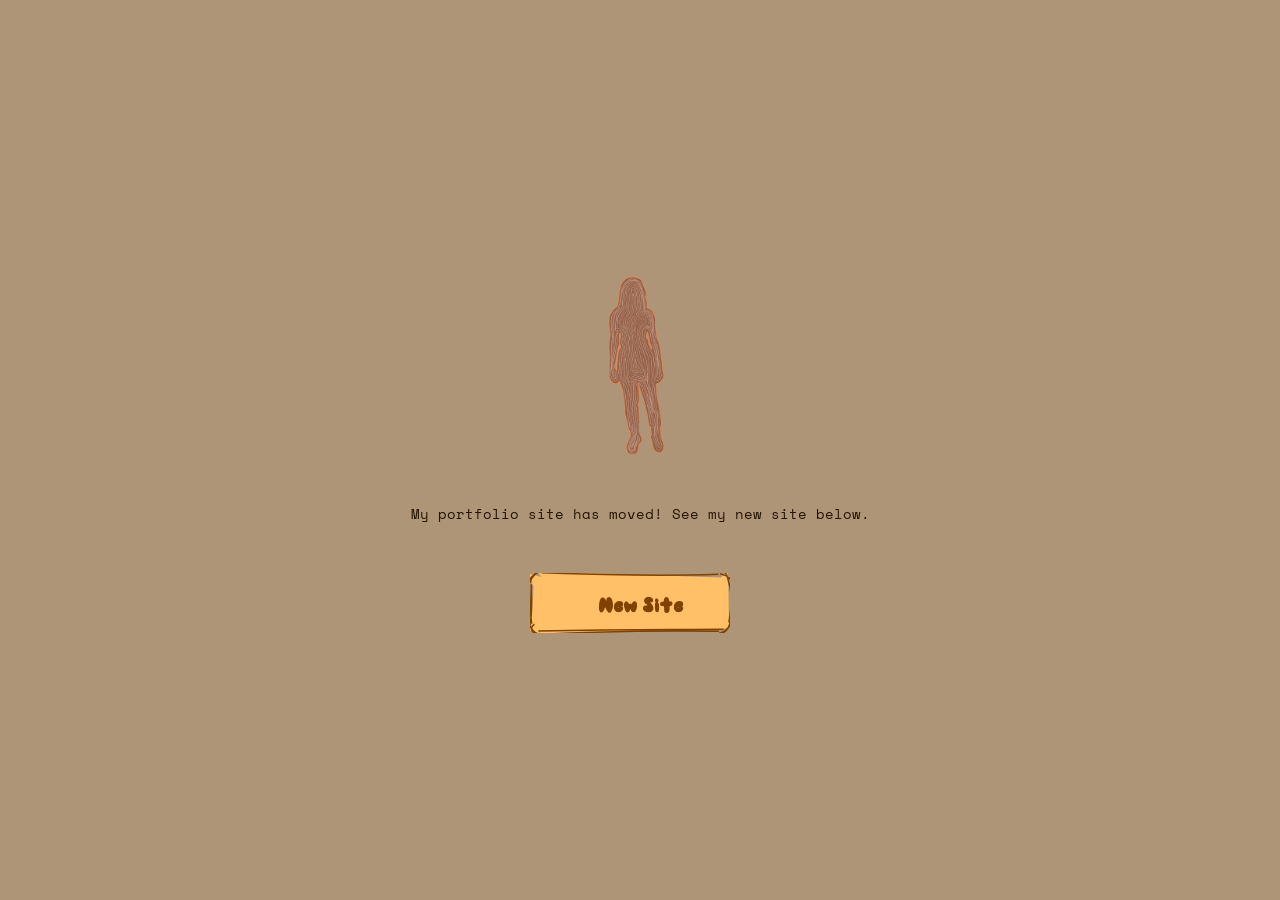
==== commit 082e8041: "Separated the files into HTML, CSS, and JS" ====
--- a/index.html
+++ b/index.html
@@ -6,96 +6,8 @@
 
   <title>Chechi Amah | New Site Moved</title>
   <script src="rough.js"></script>
+  <link rel="stylesheet" href="styles.css" />
   <link href="https://fonts.googleapis.com/css2?family=Space+Mono:wght@400;700&display=swap" rel="stylesheet">
-  <style>
-    @font-face {
-      font-family: 'RaspyGiraffe';
-      src: url('RgBubble-Regular.otf') format('opentype');
-      font-weight: normal;
-      font-style: normal;
-    }
-
-    :root {
-      --bg-color: #ae9578;
-      --text-color: #251402;
-      --button-color: #804200;
-      --font-family: 'Space Mono', monospace;
-    }
-
-    * {
-      box-sizing: border-box;
-      margin: 0;
-      padding: 0;
-    }
-
-    body {
-      background-color: var(--bg-color);
-      color: var(--text-color);
-      font-family: var(--font-family);
-      display: flex;
-      flex-direction: column;
-      align-items: center;
-      justify-content: center;
-      padding: 5vh 5vw;
-      text-align: center;
-      min-height: 100vh;
-    }
-
-    .logo {
-      width: min(40vw, 200px);
-      height: auto;
-      margin-bottom: 2.5rem;
-    }
-
-    .description {
-      font-size: clamp(0.75rem, 1.5vw, 0.9rem);
-      max-width: 600px;
-      line-height: 1.6;
-      margin-bottom: 3rem;
-    }
-
-    .buttons-container {
-      display: flex;
-      flex-wrap: wrap;
-      justify-content: center;
-      gap: 1.5rem;
-    }
-
-    .rough-button-wrapper {
-      font-family: 'RaspyGiraffe';
-      position: relative;
-      width: clamp(140px, 25vw, 220px);
-      height: clamp(50px, 8vh, 65px);
-      cursor: pointer;
-    }
-
-    .rough-canvas {
-      position: absolute;
-      top: 0;
-      left: 0;
-      z-index: 0;
-    }
-
-    .rough-label {
-      position: relative;
-      z-index: 1;
-      height: 100%;
-      display: flex;
-      align-items: center;
-      justify-content: center;
-      font-weight: bold;
-      font-size: clamp(0.9rem, 1.5vw, 1.1rem);
-      color: #804200;
-      pointer-events: none;
-    }
-
-    @media (max-width: 600px) {
-      .buttons-container {
-        flex-direction: column;
-        gap: 1rem;
-      }
-    }
-  </style>
 </head>
 <body>
 
@@ -107,49 +19,7 @@
 
   <div class="buttons-container" id="buttons-container"></div>
 
-  <script>
-    document.addEventListener("DOMContentLoaded", () => {
-      const buttons = [
-        { name: "New Site", url: "https://chechiamah.com" }   
-      ];
-
-      const container = document.getElementById("buttons-container");
-
-      buttons.forEach(({ name, url }) => {
-        const wrapper = document.createElement("div");
-        wrapper.className = "rough-button-wrapper";
-        wrapper.addEventListener("click", () => window.open(url, "_blank"));
-
-        const canvas = document.createElement("canvas");
-        canvas.className = "rough-canvas";
-        const width = wrapper.offsetWidth || 200;
-        const height = wrapper.offsetHeight || 60;
-        canvas.width = width;
-        canvas.height = height;
-
-        const rc = rough.canvas(canvas);
-        rc.path(
-          `M10,0 H${width - 10} Q${width},0 ${width},10 V${height - 10} Q${width},${height} ${width - 10},${height} H10 Q0,${height} 0,${height - 10} V10 Q0,0 10,0 Z`,
-          {
-            fill: '#FFC067',
-            fillStyle: 'solid',
-            stroke: '#804200',
-            roughness: 2,
-            bowing: 2,
-            strokeWidth: 1.5
-          }
-        );
-
-        const label = document.createElement("div");
-        label.className = "rough-label";
-        label.textContent = name;
-
-        wrapper.appendChild(canvas);
-        wrapper.appendChild(label);
-        container.appendChild(wrapper);
-      });
-    });
-  </script>
+  <script src="script.js"></script>
 
 </body>
 </html>
--- a/styles.css
+++ b/styles.css
@@ -0,0 +1,87 @@
+@font-face {
+  font-family: 'RaspyGiraffe';
+  src: url('RgBubble-Regular.otf') format('opentype');
+  font-weight: normal;
+  font-style: normal;
+}
+
+:root {
+  --bg-color: #ae9578;
+  --text-color: #251402;
+  --button-color: #804200;
+  --font-family: 'Space Mono', monospace;
+}
+
+* {
+  box-sizing: border-box;
+  margin: 0;
+  padding: 0;
+}
+
+body {
+  background-color: var(--bg-color);
+  color: var(--text-color);
+  font-family: var(--font-family);
+  display: flex;
+  flex-direction: column;
+  align-items: center;
+  justify-content: center;
+  padding: 5vh 5vw;
+  text-align: center;
+  min-height: 100vh;
+}
+
+.logo {
+  width: min(40vw, 200px);
+  height: auto;
+  margin-bottom: 2.5rem;
+}
+
+.description {
+  font-size: clamp(0.75rem, 1.5vw, 0.9rem);
+  max-width: 600px;
+  line-height: 1.6;
+  margin-bottom: 3rem;
+}
+
+.buttons-container {
+  display: flex;
+  flex-wrap: wrap;
+  justify-content: center;
+  gap: 1.5rem;
+}
+
+.rough-button-wrapper {
+  font-family: 'RaspyGiraffe';
+  position: relative;
+  width: clamp(140px, 25vw, 220px);
+  height: clamp(50px, 8vh, 65px);
+  cursor: pointer;
+}
+
+.rough-canvas {
+  position: absolute;
+  top: 0;
+  left: 0;
+  z-index: 0;
+}
+
+.rough-label {
+  position: relative;
+  z-index: 1;
+  height: 100%;
+  display: flex;
+  align-items: center;
+  justify-content: center;
+  font-weight: bold;
+  font-size: clamp(0.9rem, 1.5vw, 1.1rem);
+  color: #804200;
+  pointer-events: none;
+}
+
+@media (max-width: 600px) {
+  .buttons-container {
+    flex-direction: column;
+    gap: 1rem;
+  }
+}
